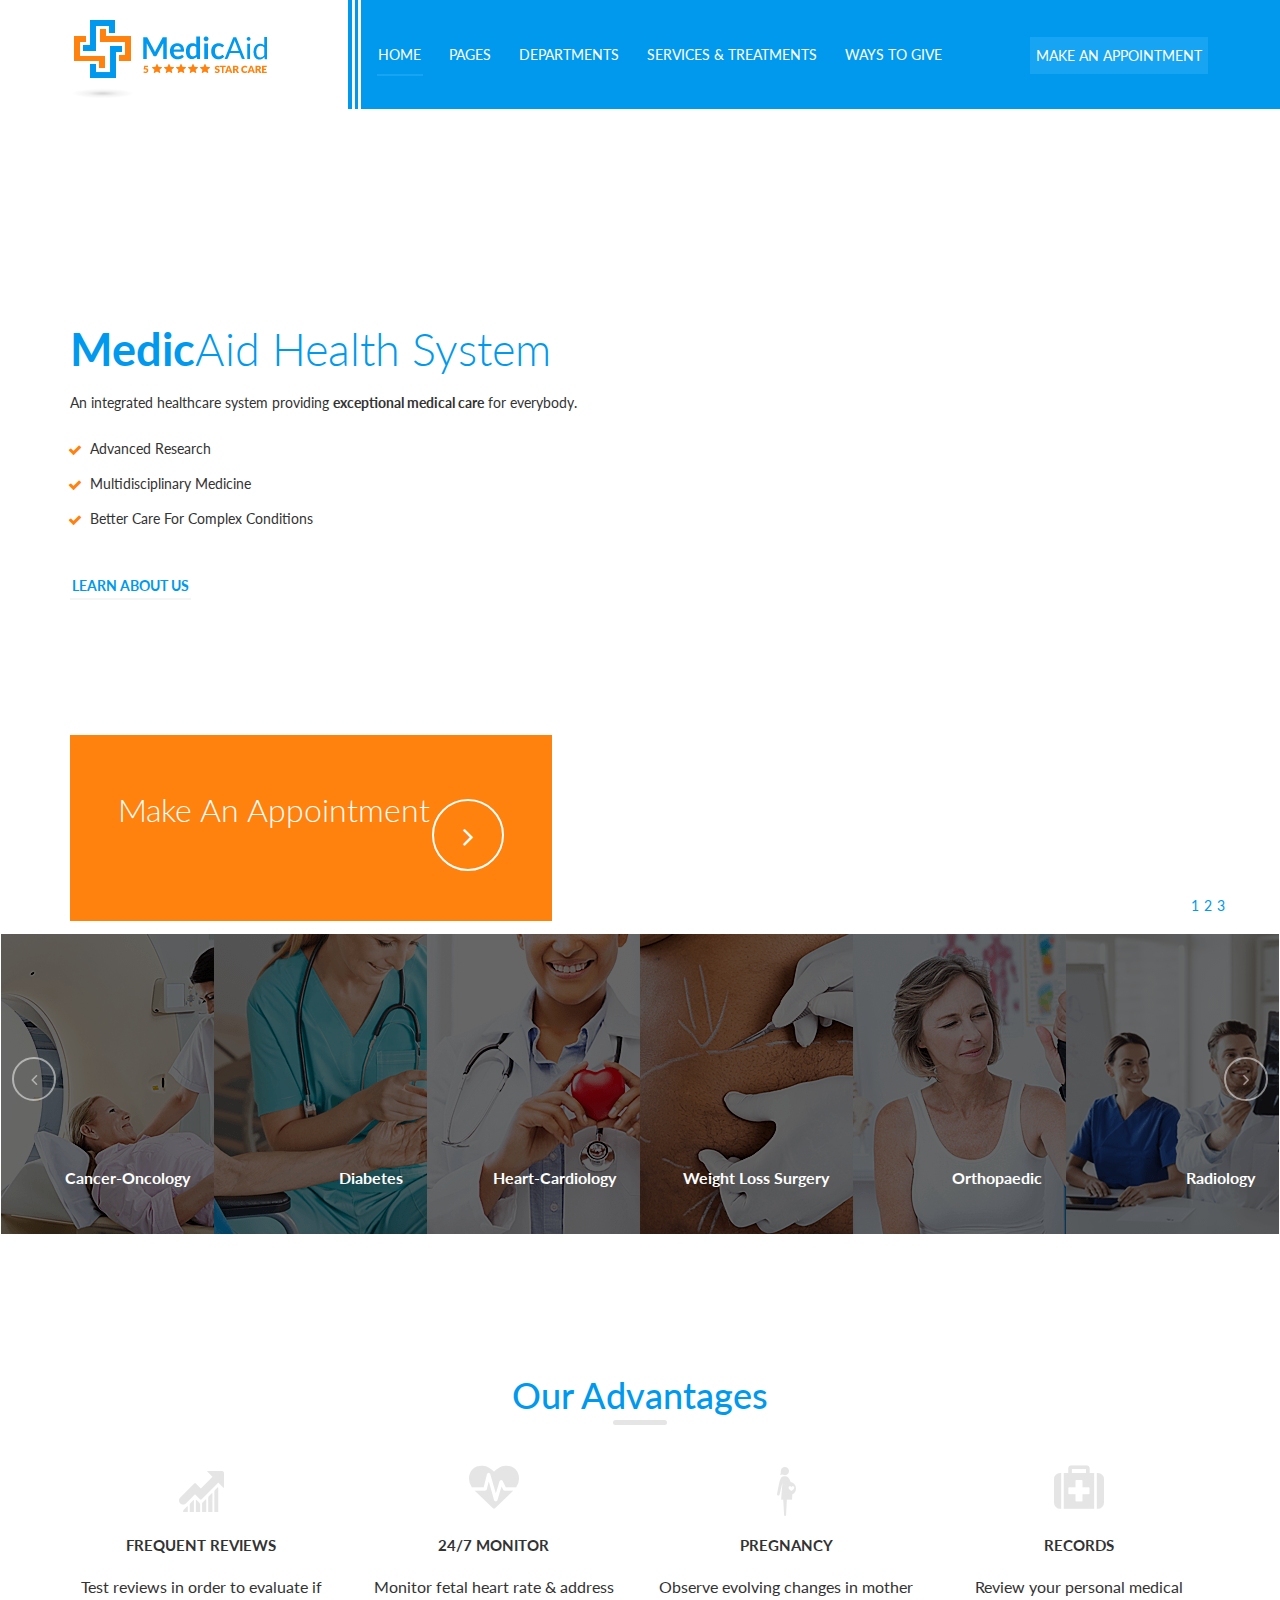
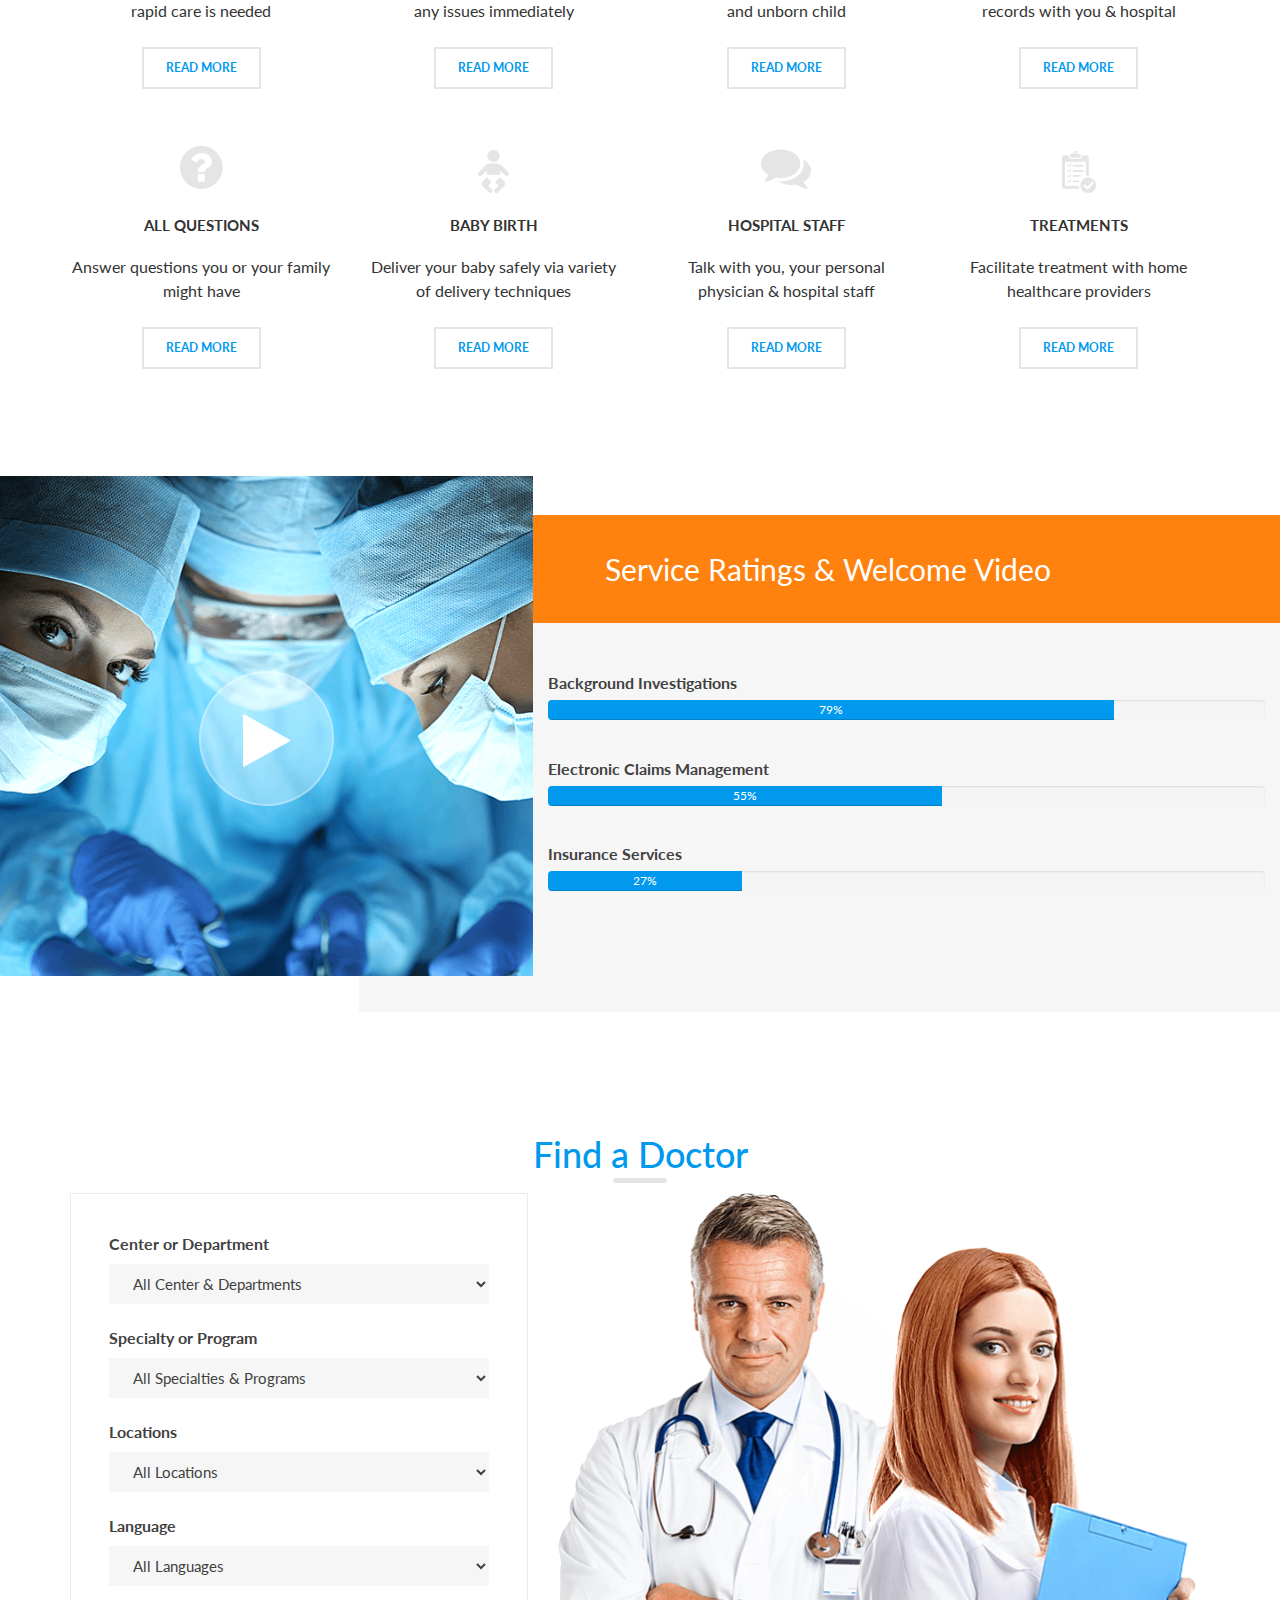
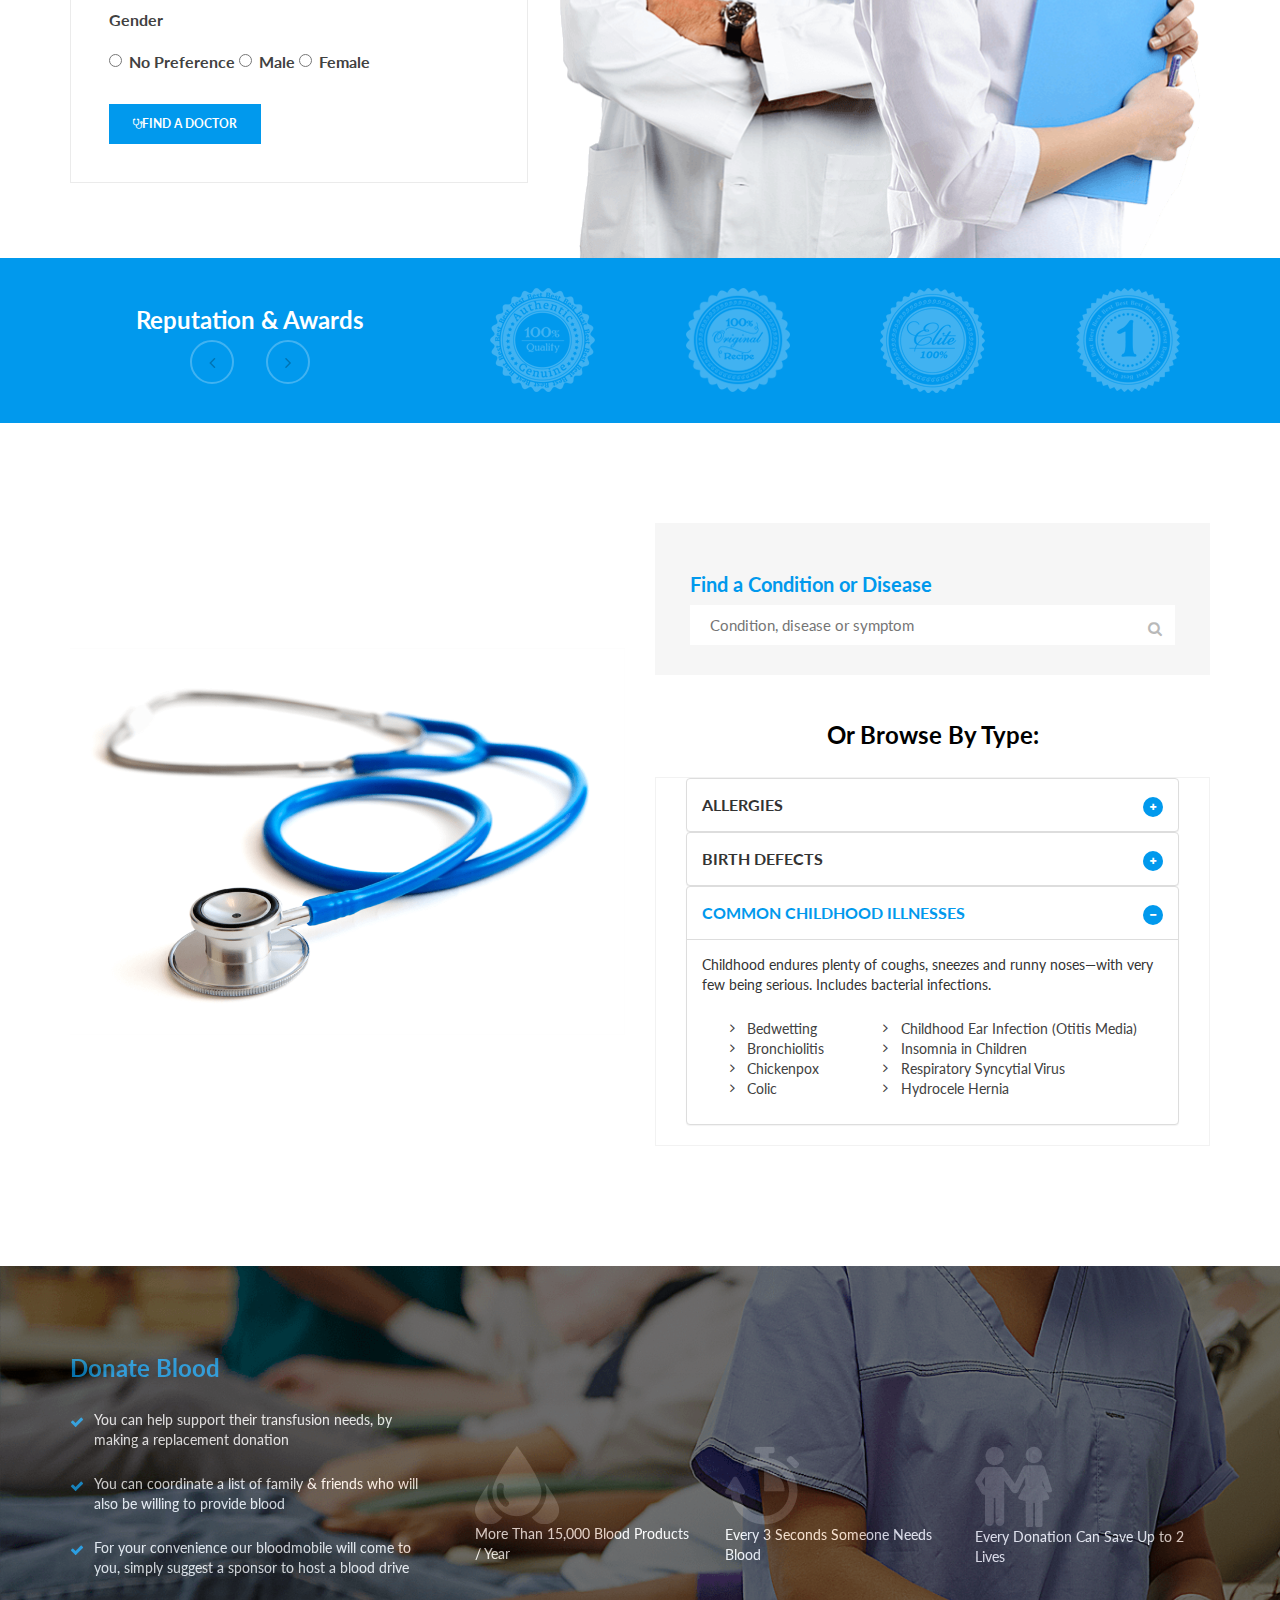
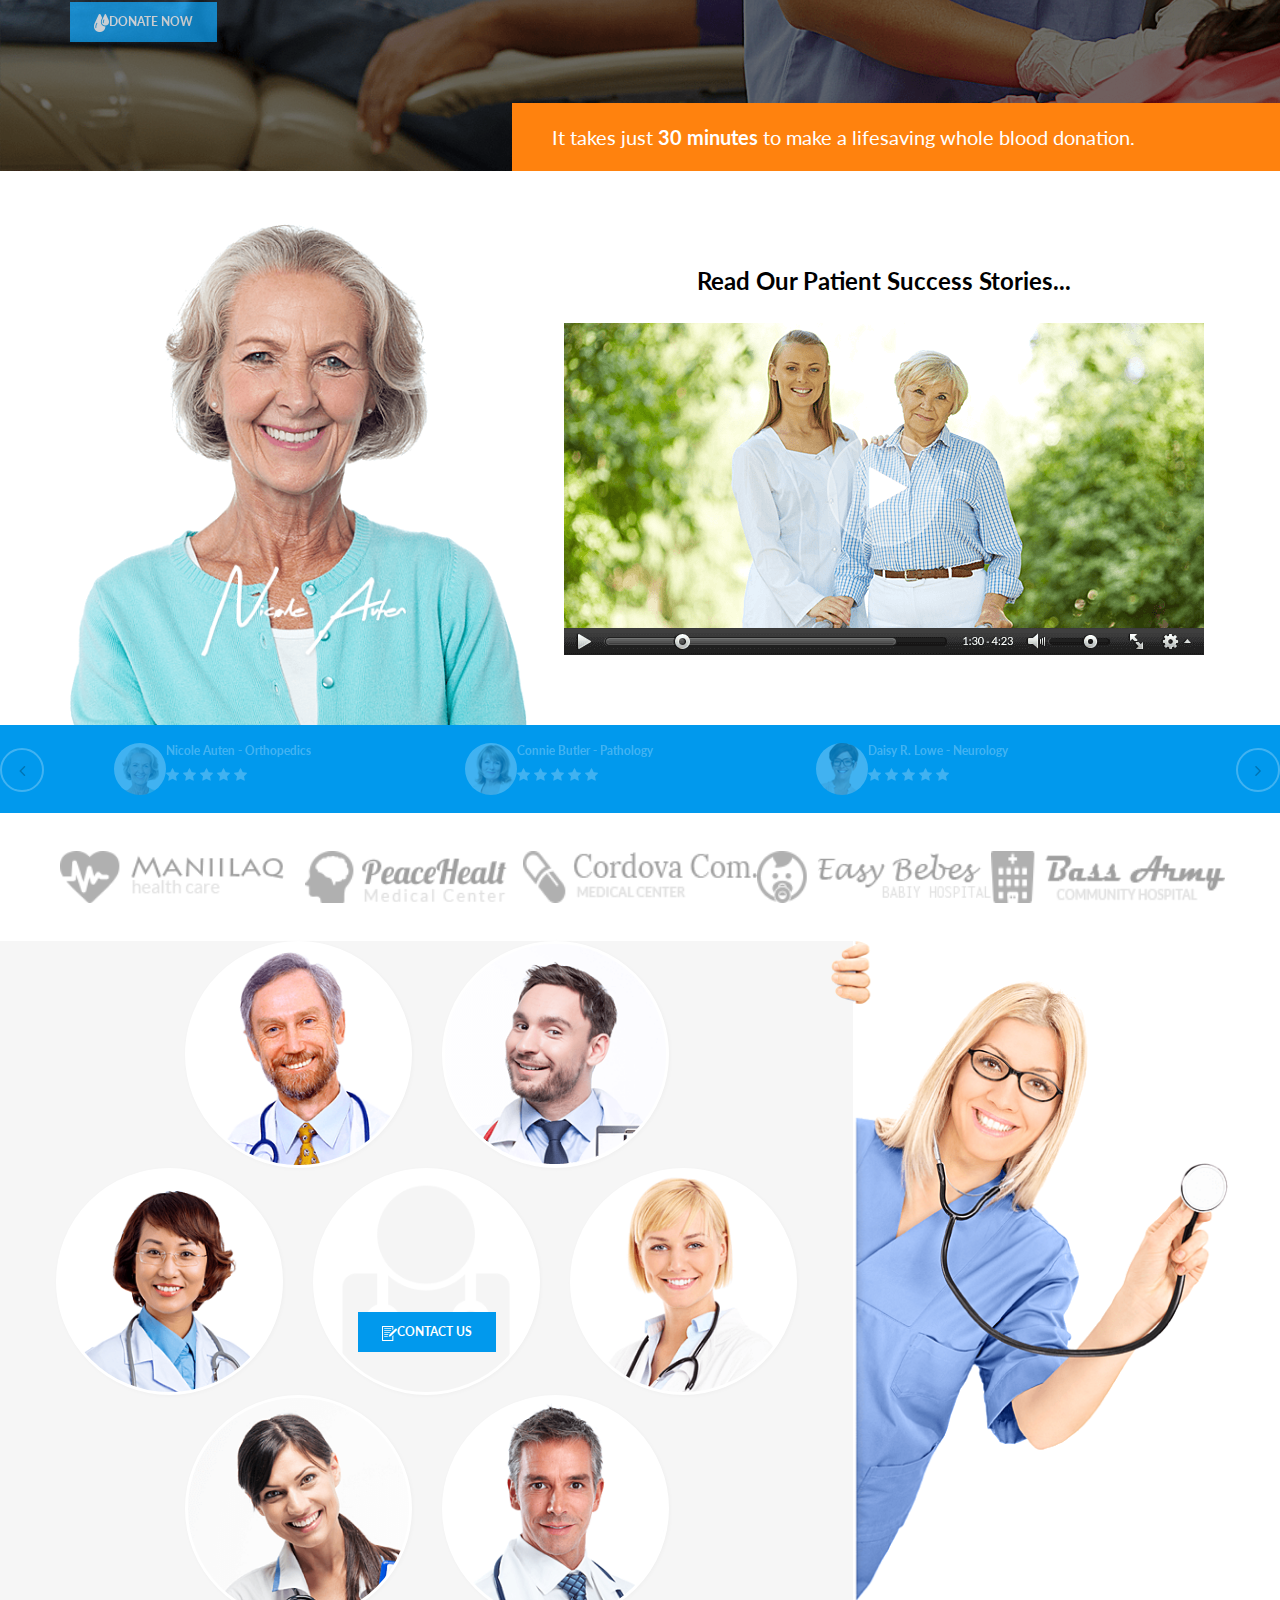
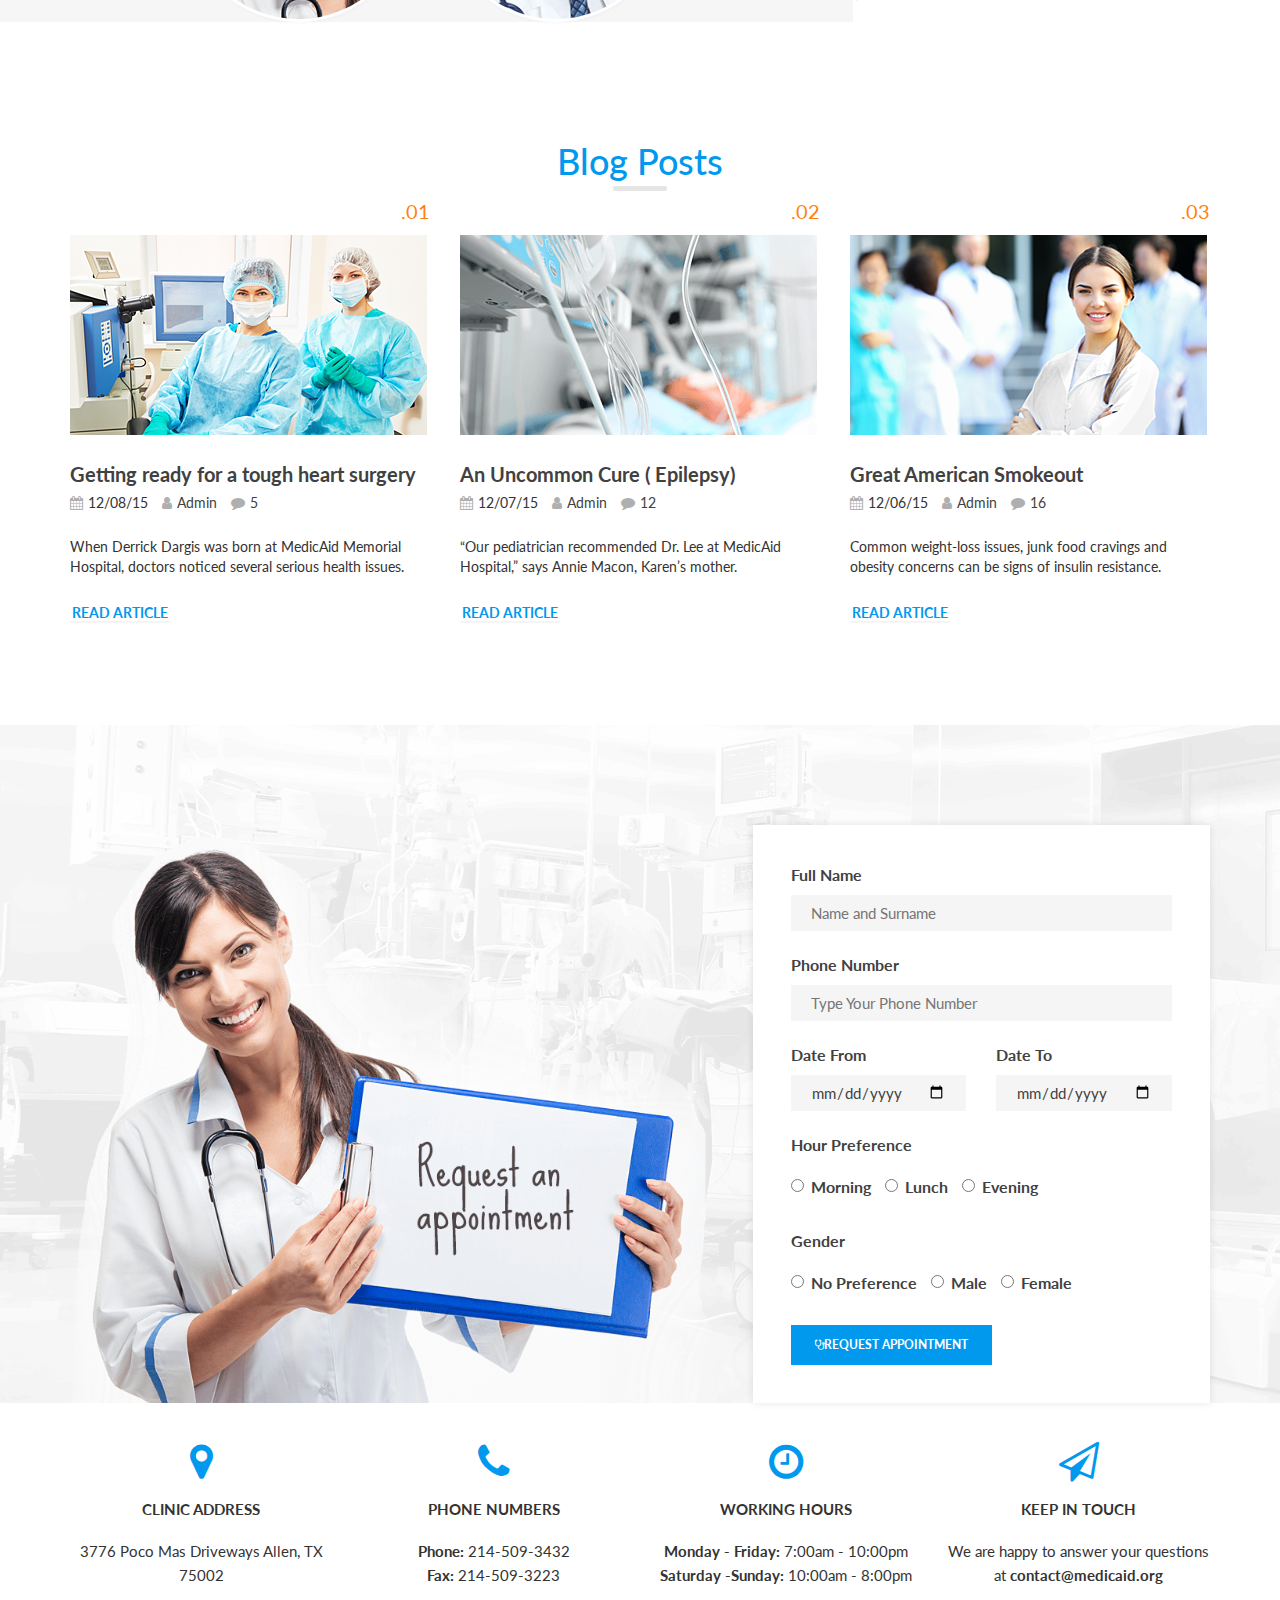
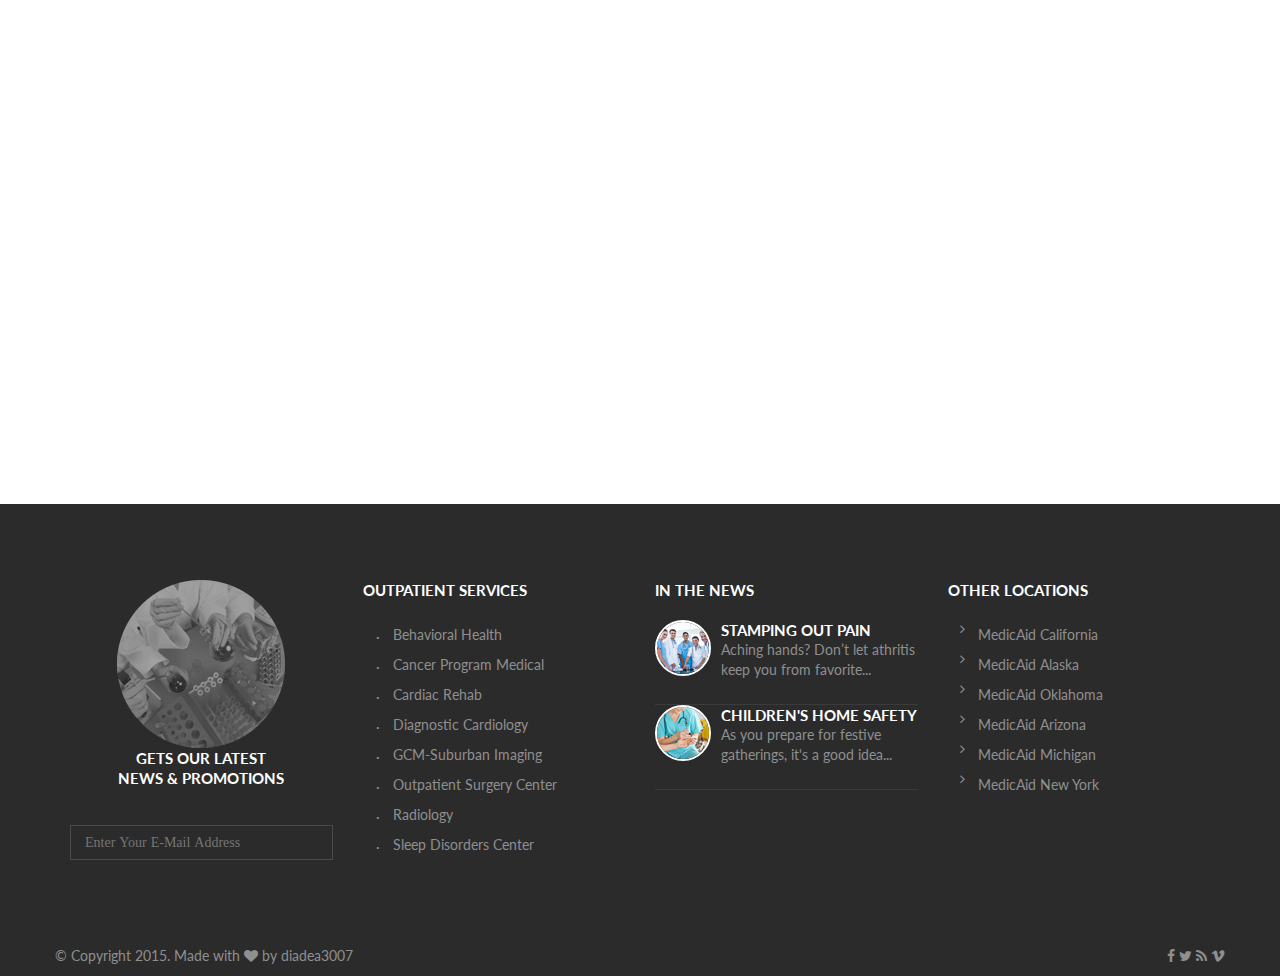
==== index.html @ b93a286a "fade" ====
<!DOCTYPE html>
<html lang="en">
    <head>
        <meta charset="utf-8">
        <meta http-equiv="X-UA-Compatible" content="IE=edge">
        <meta name="viewport" content="width=device-width, initial-scale=1">
        <!-- The above 3 meta tags *must* come first in the head; any other head content must come *after* these tags -->
        <title>MedicalAid</title>
        <link rel="stylesheet" type="text/css" href="css/font-awesome.css">
        <!-- Bootstrap -->
        <link href="css/bootstrap.min.css" rel="stylesheet">
        <link href="css/style.css" rel="stylesheet">
        <link rel="stylesheet" href="">
        <link href="https://fonts.googleapis.com/css?family=Lato" rel="stylesheet">
        <link href="https://fonts.googleapis.com/css?family=Oswald:400,500,600,700" rel="stylesheet">
    </head>
    <body>
        <!-- home -->
        <div class="homePage">
          <section class="header">
                <div class="container">
                    <div class="row">
                        <!-- logo -->
                        <div class="logo col-md-3 ">


                        <a href=" file:///C:/Users/Parviz/Desktop/MedicalAid/index.html  "><img src="img/logo.png" alt="MedicAid" class="img-responsive"></a>
                            
                        </div>
                        <!-- logo son -->
                        <!-- menu -->
                        <nav class="navbar col-md-7 col-sm-9 ">
                            <div class="xettler">
                                <div class="duzXett"></div>
                                <div class="duzXettSecond"></div>
                            </div>
                            <!-- Brand and toggle get grouped for better mobile display -->
                            <div class="navbar-header ">
                                <button type="button" class="navbar-toggle collapsed" data-toggle="collapse" data-target="#bs-example-navbar-collapse-1" aria-expanded="false">
                                <span class="sr-only">Toggle navigation</span>
                                <span class="icon-bar"></span>
                                <span class="icon-bar"></span>
                                <span class="icon-bar"></span></button>
                            </div>
                            <!-- Collect the nav links, forms, and other content for toggling -->
                            <div class="collapse navbar-collapse" id="bs-example-navbar-collapse-1">
                                <ul class="nav navbar-nav">
                                    <li class="dropdown ">
                                        <a href="#" class="dropdown-toggle homeButton " data-toggle="dropdown">HOME </a>
                                        <ul class="dropdown-menu">
                                            <li><a href="file:///C:/Users/Parviz/Desktop/MedicalAid/index.html">HOMEPAGE HOSPITAL</a></li>
                                            <li><a href="#">HOMEPAGE GYNECOLOGIST</a></li>
                                            <li><a href="#">HOMEPAGE DENTAL</a></li>
                                            <li><a href="#">HOMEPAGE LABARATORY</a></li>
                                            <li><a href="#">HOMEPAGE PHISIOTRA</a></li>
                                            <li><a href="#">HOMEPAGE PROMO</a></li>
                                         
                                        </ul>
                                    </li>
                                    <li class="dropdown">
                                        <a href="#" class="dropdown-toggle" data-toggle="dropdown" role="button" aria-haspopup="true" aria-expanded="false">PAGES </a>
                                        <ul class="dropdown-menu">
                                            <li><a href="file:///C:/Users/Parviz/Desktop/MedicalAid/about-us.html">About Us</a></li>
                                            <li><a href="file:///C:/Users/Parviz/Desktop/MedicalAid/findDoctor.html">Find a Doctor</a></li>
                                            <li><a href="file:///C:/Users/Parviz/Desktop/MedicalAid/healthEvent.html">Health Events</a></li>
                                            <li><a href="#">Patient Success Stories</a></li>
                                            <li><a href="#">Blood Donors</a></li>
                                            <li><a href="file:///C:/Users/Parviz/Desktop/MedicalAid/FAQ.html">FAQ</a></li>
                                            <li><a href="#">Interview Process &amp; Tips</a></li>
                                            <li><a href="#">Visiting Hours</a></li>
                                            <li><a href="#">Your Care Team</a></li>
                                            <li><a href="#">Associates &amp; Affiliates</a></li>
                                            <li><a href="file:///C:/Users/Parviz/Desktop/MedicalAid/login.html">Login Or Register</a></li>
                                            <li><a href="file:///C:/Users/Parviz/Desktop/MedicalAid/page404.html">404 Page</a></li>
                                            <li><a href="#">Blog</a></li>
                                            <li><a href="#">Blog Single Post</a></li>
                                            <li><a href="file:///C:/Users/Parviz/Desktop/MedicalAid/requestAppointment.html">Request An Appointment</a></li>
                                            <li><a href="file:///C:/Users/Parviz/Desktop/MedicalAid/contact_us.html">Contact Us</a></li>
                                        </ul>
                                    </li>
                                    <li><a href="file:///C:/Users/Parviz/Desktop/MedicalAid/departments.html">DEPARTMENTS</a></li>
                                    <li><a href="file:///C:/Users/Parviz/Desktop/MedicalAid/services.html">SERVICES & TREATMENTS</a></li>
                                    <li><a href="file:///C:/Users/Parviz/Desktop/MedicalAid/waysToGive.html">WAYS TO GIVE</a></li>
                                </ul>
                            </div>
                            <!-- /.navbar-collapse -->
                        </nav>
                        <!-- menu son -->
                        <div class="col-md-2 col-xs-3 makeAppointment">
                            <li><a href="file:///C:/Users/Parviz/Desktop/MedicalAid/requestAppointment.html">MAKE AN APPOINTMENT</a></li>
                        </div>
                    </div>
                </div>
            </section>
            <!-- header son -->
            <!-- about us -->
            <section class="aboutUs">
                <div class="container">
                    <div class="row">
                        <div class="col-sm-6">
                            <div class="content">
                                <h1 class="main-heading"><b>Medic</b>Aid Health System</h1>
                                <p>An integrated healthcare system providing <b>exceptional medical care</b> for everybody.</p>
                                <ul class="fa-ul orange-icons list-unstyled">
                                    <li><i class="fa-li fa fa-check"></i>Advanced Research</li>
                                    <li><i class="fa-li fa fa-check"></i>Multidisciplinary Medicine</li>
                                    <li><i class="fa-li fa fa-check"></i>Better Care For Complex Conditions</li>
                                </ul>
                                <a href="" class="button text-button">Learn About Us</a>
                            </div>
                            <a href="" class="large-cta-button">
                                <span class="icon"><i class="fa fa-angle-right"></i></span>
                                <span class="text">Make An Appointment</span>
                            </a>
                        </div>
                        <div class="col-sm-6 second">
                            <div class="slideshow">
                                <img class="img-responsive "  id="picture"    src="img/slider.png" alt="">
                               <!--  <img class="img-responsive item" src="img/slider2.png" alt="">
                                <img class="img-responsive item" src="img/slider3.png" alt=""> -->
                               
                            </div>




                            <div class="current">
                                <div class="bir num" onclick="current(this)">
                                    <p>1</p>
                                </div>
                                <div class="iki num" onclick="current(this)">
                                    <p>2</p>
                                </div>
                                <div class="uc num" onclick="current(this)">
                                    <p>3</p>
                                </div>
                            </div>
                        </div>
                    </div>
                </div>
            </section>
            <!--  -->
            <!-- aboutUs end -->
            <!-- owlCarusel -->
            <section class="owlCarusel">
                <div class="slider-dp">
                    <ul>
                        <li>
                            <p>Cancer-Oncology</p>
                        <img src="img/departments-slide01.png" alt="The Last of us"></li>
                        <li>
                            <p>Diabetes</p>
                        <img src="img/departments-slide02.png"></li>
                        <li>
                            <p>Heart-Cardiology</p>
                        <img src="img/departments-slide03.png"></li>
                        <li>
                            <p>Weight Loss Surgery</p>
                        <img src="img/departments-slide04.png"></li>
                        <li>
                            <p>Orthopaedic</p>
                        <img src="img/departments-slide05.png"></li>
                        <li>
                            <p>Radiology</p>
                        <img src="img/departments-slide06.png"></li>
                    </ul>
                </div>
                <div class="left  slider-arrow" style=""><i class="fa fa-angle-left"></i></div>
                <div class="right slider-arrow" style=""><i class="fa fa-angle-right"></i></div>
            </section>
            <!-- owlCaruselEnd -->
            <!-- advantages -->
            <section class="advantages">
                <div class="container">
                    <div class="row">
                        <h1>Our Advantages</h1>
                        <div class="col-sm-3">
                            <div class="service">
                                <div class="icon">
                                    <img src="img/frequent-reviews.png" alt="icon">
                                </div>
                                <h4>Frequent Reviews</h4>
                                <p>Test reviews in order to evaluate if rapid care is needed</p>
                                <a href="" class="button readMore-btn">Read More</a>
                            </div>
                        </div>


<div class="row">

                        <div class="col-sm-3">
                            <div class="service">
                                <div class="icon"><i class="fa fa-heartbeat"></i></div>
                                <h4>24/7 monitor</h4>
                                <p>Monitor fetal heart rate &amp; address any issues immediately</p>
                                <a href="" class="button readMore-btn">Read More</a>
                            </div>
                        </div>
                        <div class="col-sm-3">
                            <div class="service">
                                <div class="icon"><img src="img/pregnancy.png" alt="icon"></div>
                                <h4>pregnancy</h4>
                                <p>Observe evolving changes in mother and unborn child</p>
                                <a href="" class="button readMore-btn">Read More</a>
                            </div>
                        </div>
                        <div class="col-sm-3">
                            <div class="service">
                                <div class="icon"><i class="fa fa-medkit"></i></div>
                                <h4>records</h4>
                                <p>Review your personal medical records with you &amp; hospital</p>
                                <a href="" class="button readMore-btn">Read More</a>
                            </div>
                        </div>  </div>


                        <div class="row">
                        <div class="col-sm-3">
                            <div class="service">
                                <div class="icon"><i class="fa fa-question-circle"></i></div>
                                <h4>all questions</h4>
                                <p>Answer questions you or your family might have</p>
                                <a href="" class="button readMore-btn">Read More</a>
                            </div>
                        </div>

                        <div class="col-sm-3">
                            <div class="service">
                                <div class="icon"><img src="img/baby-birth.png" alt="icon"></div>
                                <h4>baby birth</h4>
                                <p>Deliver your baby safely via variety of delivery techniques</p>
                                <a href="" class="button readMore-btn">Read More</a>
                            </div>
                        </div>
                        <div class="col-sm-3">
                            <div class="service">
                                <div class="icon"><i class="fa fa-comments"></i></div>
                                <h4>hospital staff</h4>
                                <p>Talk with you, your personal physician &amp; hospital staff </p>
                                <a href="" class="button readMore-btn">Read More</a>
                            </div>
                        </div>
                        <div class="col-sm-3">
                            <div class="service">
                                <div class="icon"><img src="img/treatments.png" alt="icon"></div>
                                <h4>treatments</h4>
                                <p>Facilitate treatment with home healthcare providers</p>
                                <a href="" class="button readMore-btn">Read More</a>
                            </div>
                        </div>
                        </div>
                    </div>
                </div>
            </section>
            <!-- advantages son -->
            <!-- service raiting -->
            < <section class="raiting">
                <div class="row">
                    <div class="col-sm-5">
                        <div class="video" style="background-image: url('./img/welcome-video.png');" ">
                            
                            <a href="# " class="icon ">
                                <i class="fa fa-play "></i>
                            </a>
                        </div>
                    </div>
                    <div class="col-sm-7 ">
                        <div class="serviceHeader ">
                            <h2>Service Ratings &amp; Welcome Video</h2>
                        </div>
                        <div class="content ">
                            <!-- progrees section -->
                            <!-- circular bars -->
                       <!--      <div class="circularBars col-sm-3 col-xs-3 ">
                                <div class="row ">
                                    <canvas class="my_canvas " width="70" height="70" data-lineWidth="5" data-lineColor="#0199ED " data-textColor="#0199ED " data-percent="79 ">
                                    
                                </canvas></div>
                                <div class="row ">
                                <canvas class="my_canvas " width="70 " height="70 " data-lineWidth="5" data-lineColor="#0199ED " data-textColor="#0199ED " data-percent="55 "></canvas></div>
                                <div class="row ">
                                    <canvas class="my_canvas " width="70 " height="70 " data-lineWidth="5" data-lineColor="#0199ED " data-textColor="#0199ED " data-percent="27">
                                    
                                </canvas></div>
                            </div> -->


               <!--                 <div class="col-sm-10 col-sm-offset-1 col-xs-offset-1  col-xs-10 counters">
                    <div id="counter col-md-3 col-sm-5"><span class="count">79</span>
                      
                    <div id="counter col-md-3 col-sm-5"><span class="count">55 </span>
                    
                    <div id="counter col-md-3 col-sm-5"><span class="count">27</span>
                        
                    
                </div> -->
                            <!-- circular bars son -->
                            <div class="col-sm-12 col-xs-12 ">
                            <div class="row">
                                <p class="right ">Background Investigations</p>
                                <div class="progress ">
                                    <div id="dynamic" class="progress-bar active " role="progressbar " aria-valuenow="0 " aria-valuemin="0 " aria-valuemax="50 " style="width: 0% ">
                                        <span id="current-progress "></span>
                                    </div>
                                </div></div>
                                 <div class="row">
                                <p>Electronic Claims Management</p>
                                <div class="progress">
                                    <div id="dynamicScnd" class="progress-bar active " role="progressbar " aria-valuenow="0 " aria-valuemin="0 " aria-valuemax="50 " style="width: 0% ">
                                        <span id="current-progress "></span>
                                    </div>
                                </div></div>
                                 <div class="row">
                                <p>Insurance Services</p>
                                <div class="progress ">
                                    <div id="dynamicThrd" class="progress-bar active " role="progressbar " aria-valuenow="0 " aria-valuemin="0 " aria-valuemax="50 " style="width: 0% ">
                                        <span id="current-progress "></span>
                                    </div>
                                </div></div>
                            </div>
                            <!-- progrees section son -->
                        </div>
                    </section>
                    <!-- servis raiting son -->
                    <!-- findDoctor -->
                    <section class="findDoc ">
                        <div class="container ">
                            <div class="row ">
                                <h1>Find a Doctor</h1>
                                <div class="col-lg-5 col-md-12 "><form>
                                    <fieldset>
                                        <div class="form-group ">
                                            <label>Center or Department</label>
                                            <select>
                                                <option>All Center &amp; Departments</option>
                                                <option>Center 1</option>
                                                <option>Department 1</option>
                                            </select>
                                        </div>
                                        <div class="form-group ">
                                            <label>Specialty or Program</label>
                                            <select>
                                                <option>All Specialties &amp; Programs</option>
                                                <option>Specialty 1</option>
                                                <option>Program 1</option>
                                            </select>
                                        </div>
                                        <div class="form-group ">
                                            <label>Locations</label>
                                            <select>
                                                <option>All Locations</option>
                                                <option>Location 1</option>
                                                <option>Location 2</option>
                                            </select>
                                        </div>
                                        <div class="form-group ">
                                            <label>Language</label>
                                            <select>
                                                <option>All Languages</option>
                                                <option>Language 1</option>
                                                <option>Language 2</option>
                                            </select>
                                        </div>
                                        <div class="form-group ">
                                            <label>Gender</label>
                                            <div class="radio ">
                                                <label >
                                                    <input type="radio" name=" "> No Preference
                                                </label>
                                                <label >
                                                    <input type="radio" name=" "> Male
                                                </label>
                                                <label >
                                                    <input type="radio" name=" "> Female
                                                </label>
                                            </div>
                                        </div>
                                        <!-- yuxaridaki koddaki radio buttonlar bezen oz ozune text inputa donur -->
                                        <button type="submit " class="button "><i class="fa fa-stethoscope "></i>Find A Doctor</button>
                                    </fieldset>
                                </form></div>
                                <div class="col-lg-7 col-md-12 "><img src="img/doctors.png " class="img-responsive "></div>
                            </div>
                        </div>
                    </section>
                    <!-- Findoctor son -->
                    <!-- reputation -->
                    
                    <section class="reputation ">
                        
                        <div class="container ">
                            <div class="row ">
                                <div class="col-lg-4 col-md-12 ">
                                    <h2>Reputation &amp; Awards</h2>
                                    <div class="left-rp slider-arrow " style=" "><i class="fa fa-angle-left "></i></div>
                                    <div class="right-rp slider-arrow " style=" "><i class="fa fa-angle-right "></i></div>
                                </div>
                                <div class="col-lg-8 col-md-12 ">
                                    
                                    <div class="slider-rp ">
                                        <ul>
                                            <li   >
                                                
                                                <img src="img/award1.png "  ">
                                            </li>
                                            <li>
                                            <img src="img/award2.png "></li>
                                            <li>
                                            <img src="img/award3.png "></li>
                                            <li>
                                            <img src="img/award4.png "></li>
                                            <li>
                                            <img src="img/award5.png "></li>
                                            <li>
                                            <img src="img/award6.png "></li>
                                        </ul>
                                    </div>
                                </div>
                            </div>
                        </div>
                    </section>
                    <!-- reputation son -->
                    <!-- find desease -->
                    <section class="findDisease ">
                        <div class="container ">
                            <div class="row">
                                <div class="col-md-6 "><img class="img-responsive " src="img/scope.png " alt=" "></div>
                                <div class="col-md-6 ">
                                    <div class="search ">
                                        <h3>Find a Condition or Disease</h3>
                                        <form class="searchform ">
                                            <input type="text " placeholder="Condition, disease or symptom " class=" ">
                                            <button type="submit "><i class="fa fa-search "></i></button>
                                        </form>
                                    </div>
                                    <h2>Or Browse By Type:</h2>
                                    
                                    <div class="panel-group" id="accordion" role="tablist" aria-multiselectable="true">
                                        <div class="panel panel-default">
                                            <div class="panel-heading" role="tab" id="headingOne">
                                                <h4 class="panel-title">
                                                <a class="collapsed" role="button" data-toggle="collapse" data-parent="#accordion" href="#collapseOne" aria-expanded="false" aria-controls="collapseOne">
                                                    Allergies<span class="icon"><i class="fa fa-plus"></i></span>
                                                </a>
                                                </h4>
                                            </div>
                                            <div id="collapseOne" class="panel-collapse collapse" role="tabpanel" aria-labelledby="headingOne">
                                                <div class="panel-body">
                                                    <p>Childhood endures plenty of coughs, sneezes and runny noses—with very few being serious. Includes bacterial infections.</p>
                                                </div>
                                            </div>
                                        </div>
                                        <div class="panel panel-default">
                                            <div class="panel-heading" role="tab" id="headingTwo">
                                                <h4 class="panel-title">
                                                <a class="collapsed" role="button" data-toggle="collapse" data-parent="#accordion" href="#collapseTwo" aria-expanded="false" aria-controls="collapseTwo">
                                                    Birth Defects<span class="icon"><i class="fa fa-plus"></i></span>
                                                </a>
                                                </h4>
                                            </div>
                                            <div id="collapseTwo" class="panel-collapse collapse" role="tabpanel" aria-labelledby="headingTwo">
                                                <div class="panel-body">
                                                    <p>Childhood endures plenty of coughs, sneezes and runny noses—with very few being serious. Includes bacterial infections.</p>
                                                </div>
                                            </div>
                                        </div>
                                        <div class="panel panel-default">
                                            <div class="panel-heading active" role="tab" id="headingThree">
                                                <h4 class="panel-title">
                                                <a role="button" data-toggle="collapse" data-parent="#accordion" href="#collapseThree" aria-expanded="true" aria-controls="collapseThree">
                                                    Common Childhood Illnesses<span class="icon"><i class="fa fa-minus"></i></span>
                                                </a>
                                                </h4>
                                            </div>
                                            <div id="collapseThree" class="panel-collapse collapse in" role="tabpanel" aria-labelledby="headingThree">
                                                <div class="panel-body">
                                                    <p>Childhood endures plenty of coughs, sneezes and runny noses—with very few being serious. Includes bacterial infections.</p>
                                                    <div class="row">
                                                        <div class="col-sm-4">
                                                            <ul class="fa-ul blue-icons list-unstyled">
                                                                <li><a href=""><i class="fa-li fa fa-angle-right"></i>Bedwetting</a></li>
                                                                <li><a href=""><i class="fa-li fa fa-angle-right"></i>Bronchiolitis</a></li>
                                                                <li><a href=""><i class="fa-li fa fa-angle-right"></i>Chickenpox</a></li>
                                                                <li><a href=""><i class="fa-li fa fa-angle-right"></i>Colic</a></li>
                                                            </ul>
                                                        </div>
                                                        <div class="col-sm-8">
                                                            <ul class="fa-ul blue-icons list-unstyled">
                                                                <li><a href=""><i class="fa-li fa fa-angle-right"></i>Childhood Ear Infection (Otitis Media)</a></li>
                                                                <li><a href=""><i class="fa-li fa fa-angle-right"></i>Insomnia in Children</a></li>
                                                                <li><a href=""><i class="fa-li fa fa-angle-right"></i>Respiratory Syncytial Virus</a></li>
                                                                <li><a href=""><i class="fa-li fa fa-angle-right"></i>Hydrocele Hernia</a></li>
                                                            </ul>
                                                        </div>
                                                    </div>
                                                </div>
                                            </div>
                                        </div>
                                    </div>
                                    <!-- problem -->
                                </div>
                            </div>
                        </div>
                    </section>
                    <!-- find desease son -->
                    <!--  donate blood -->
                    <section class="donateBlood " style="background-image: url( './img/background1.png'); ">
                        <div class="overlay ">
                            <div class="container ">
                                <div class="row">
                                    <div class="row ">
                                        <div class="col-sm-4 ">
                                            <h2>Donate Blood</h2>
                                            <div class="icon-left ">
                                                <i class="fa fa-check "></i>
                                                <p>You can help support their transfusion needs, by making a replacement donation</p>
                                            </div>
                                            <div class="icon-left clearfix ">
                                                <i class="fa fa-check "></i>
                                                <p>You can coordinate a list of family &amp; friends who will also be willing to provide blood</p>
                                            </div>
                                            <div class="icon-left ">
                                                <i class="fa fa-check "></i>
                                                <p>For your convenience our bloodmobile will come to you, simply suggest a sponsor to host a blood drive</p>
                                            </div>
                                            <a href=" " class="button "><img src="img/drops.png " alt="drops ">Donate Now</a>
                                        </div>
                                        <div class="col-sm-8 ">
                                            <div class="row ">
                                                <div class="col-sm-4 ">
                                                    <div class="service ">
                                                        <div class="icon large "><img src="img/blood.png " alt="icon "></div>
                                                        <p>More Than 15,000 Blood Products / Year</p>
                                                    </div>
                                                </div>
                                                <div class="col-sm-4 ">
                                                    <div class="service ">
                                                        <div class="icon large "><img src="img/time.png " alt="icon "></div>
                                                        <p>Every 3 Seconds Someone Needs Blood</p>
                                                    </div>
                                                </div>
                                                <div class="col-sm-4 ">
                                                    <div class="service ">
                                                        <div class="icon large "><img src="img/couple.png " alt="icon "></div>
                                                        <p>Every Donation Can Save Up to 2 Lives</p>
                                                    </div>
                                                </div>
                                            </div>
                                        </div>
                                    </div>
                                </div>
                            </div>
                        </div>
                        <div class="bottom-banner ">It takes just <b>30 minutes</b> to make a lifesaving whole blood donation.</div>
                    </section>
                    <!--  donate blood son -->
                    <!-- succes story -->
                    <section class="succesStory ">
                        <div class="container ">
                            <div class="row">
                                <div class="col-sm-5 ">
                                    <img src="img/patient.png " alt="patient " class="img-responsive bottom-image left ">
                                </div>
                                <div class="col-sm-7 ">
                                    <h2>Read Our Patient Success Stories...</h2>
                                    <div class="video-popup ">
                                        <img src="img/video.png " alt="video " class="img-responsive center-block ">
                                        <a href="# " class="icon "><i class="fa fa-play "></i></a>
                                    </div>
                                </div>
                            </div>
                        </div>
                    </section>
                    <!--  succes story son -->
                    <!-- blue sectiom -->
                    <section class="blueSection">
                        <div class="container">
                            <div class="slider-ts ">
                                <ul>
                                    <li>
                                        <img src="img/testimonial1.png ">
                                        <div class="info">
                                            <h3>Nicole Auten - Orthopedics</h3>
                                            <div class="stars">
                                                <i class="fa fa-star"></i>
                                                <i class="fa fa-star"></i>
                                                <i class="fa fa-star"></i>
                                                <i class="fa fa-star faded"></i>
                                                <i class="fa fa-star faded"></i>
                                            </div>
                                        </div>
                                    </li>
                                    <li>
                                        <img src="img/testimonial2.png ">
                                        <div class="info">
                                            <h3>Connie Butler - Pathology</h3>
                                            <div class="stars">
                                                <i class="fa fa-star"></i>
                                                <i class="fa fa-star"></i>
                                                <i class="fa fa-star"></i>
                                                <i class="fa fa-star"></i>
                                                <i class="fa fa-star faded"></i>
                                            </div>
                                        </div>
                                    </li>
                                    <li>
                                        <img src="img/testimonial3.png ">
                                        <div class="info">
                                            <h3>Daisy R. Lowe - Neurology</h3>
                                            <div class="stars">
                                                <i class="fa fa-star"></i>
                                                <i class="fa fa-star"></i>
                                                <i class="fa fa-star"></i>
                                                <i class="fa fa-star"></i>
                                                <i class="fa fa-star"></i>
                                            </div>
                                        </div>
                                    </li>
                                    <li>
                                        <img src="img/testimonial4.png ">
                                        <div class="info">
                                            <h3>Laura Gonzales - Psychiatry</h3>
                                            <div class="stars">
                                                <i class="fa fa-star"></i>
                                                <i class="fa fa-star"></i>
                                                <i class="fa fa-star"></i>
                                                <i class="fa fa-star"></i>
                                                <i class="fa fa-star"></i>
                                            </div>
                                        </div>
                                    </li>
                                </ul>
                            </div>
                        </div>
                        <div class="left-ts slider-arrow " style=" "><i class="fa fa-angle-left "></i></div>
                        <div class="right-ts slider-arrow " style=" "><i class="fa fa-angle-right "></i></div>
                    </section>
                    <!--  blue section son  -->
                    <!-- reklam -->
                    <section class="reklam ">
                        <div class="container ">
                            <div class="row">
                                <div class="clients ">
                                    <div class="image ">
                                        <a href=" "><img src="img/client1.png " alt="client " class="img-responsive "></a>
                                    </div>
                                    <div class="image ">
                                        <a href=" "><img src="img/client2.png " alt="client " class="img-responsive "></a>
                                    </div>
                                    <div class="image ">
                                        <a href=" "><img src="img/client3.png " alt="client " class="img-responsive "></a>
                                    </div>
                                    <div class="image ">
                                        <a href=" "><img src="img/client4.png " alt="client " class="img-responsive "></a>
                                    </div>
                                    <div class="image ">
                                        <a href=" "><img src="img/client5.png " alt="client " class="img-responsive "></a>
                                    </div>
                                </div>
                            </div>
                        </div>
                    </section>
                    <!--   reklam son -->
                    <!-- contact us -->
                    <section class="contactUs ">
                        <div class="row ">
                            <div class="col-sm-8 ">
                                <div class="teamRound ">
                                    <div class="team-row ">
                                        <div class="team-member ">
                                            <img src="img/team01.png " alt="team member " class="img-responsive ">
                                            <div class="overlay ">
                                                <div class="text ">
                                                    <h3 class="name ">Aaron Gibson</h3>
                                                    <span class="title ">Oncology</span>
                                                </div>
                                            </div>
                                        </div>
                                        <div class="team-member ">
                                            <img src="img/team02.png " alt="team member " class="img-responsive ">
                                            <div class="overlay ">
                                                <div class="text ">
                                                    <h3 class="name ">Steven Bates</h3>
                                                    <span class="title ">Cardiology</span>
                                                </div>
                                            </div>
                                        </div>
                                    </div>
                                    <div class="team-row ">
                                        <div class="team-member ">
                                            <img src="img/team03.png " alt="team member " class="img-responsive ">
                                            <div class="overlay ">
                                                <div class="text ">
                                                    <h3 class="name ">Stephanie Salazar</h3>
                                                    <span class="title ">Orthopaedics</span>
                                                </div>
                                            </div>
                                        </div>
                                        <div class="team-member ">
                                            <img src="img/team-bg.png " alt="team member " class="img-responsive ">
                                            <div class="button-wrapper ">
                                                <a href=" " class="button "><img src="img/contact-icon.png " alt=" ">Contact Us</a>
                                            </div>
                                        </div>
                                        <div class="team-member ">
                                            <img src="img/team04.png " alt="team member " class="img-responsive ">
                                            <div class="overlay ">
                                                <div class="text ">
                                                    <h3 class="name ">Janet Gamerson</h3>
                                                    <span class="title ">Dermatology</span>
                                                </div>
                                            </div>
                                        </div>
                                    </div>
                                    <div class="team-row ">
                                        <div class="team-member ">
                                            <img src="img/team05.png " alt="team member " class="img-responsive ">
                                            <div class="overlay ">
                                                <div class="text ">
                                                    <h3 class="name ">Christina Ruiz</h3>
                                                    <span class="title ">Radiology</span>
                                                </div>
                                            </div>
                                        </div>
                                        <div class="team-member ">
                                            <img src="img/team06.png " alt="team member " class="img-responsive ">
                                            <div class="overlay ">
                                                <div class="text ">
                                                    <h3 class="name ">Paul Webb</h3>
                                                    <span class="title ">Dermatology</span>
                                                </div>
                                            </div>
                                        </div>
                                    </div>
                                </div>
                            </div>
                            <div class="col-sm-4 ">
                                <img src="img/nurse.png " alt="nurse " class="img-responsive " style="position: relative; left: -26px; ">
                            </div>
                        </div>
                    </section>
                    <!-- contact us son -->
                    <!-- blog post -->
                    <section class="blogPost ">
                        <div class="container ">
                            <div class="row">
                                <h1>Blog Posts</h1>
                                <div class="col-sm-4 ">
                                    <div class="blog-post ">
                                        <div class="blogMain">
                                            <div class="number ">.01</div>
                                            <div class="blog-post-image ">
                                                <a href=" "><img src="img/blog-post01.png " alt="blog post image " class="img-responsive "></a>
                                            </div>
                                            <h3><a href=" ">Getting ready for a tough heart surgery</a></h3>
                                            <ul class="list-inline ">
                                                <li><i class="fa fa-calendar "></i>12/08/15</li>
                                                <li><a href=" "><i class="fa fa-user "></i>Admin</a></li>
                                                <li><a href=" "><i class="fa fa-comment "></i>5</a></li>
                                            </ul>
                                        </div>
                                        <p>When Derrick Dargis was born at MedicAid Memorial Hospital, doctors noticed several serious health issues.</p>
                                        <a href=" " class="text-button ">Read Article</a>
                                    </div>
                                </div>
                                <div class="col-sm-4">
                                    <div class="blog-post">
                                        <div class="blogMain">
                                            <div class="number">.02</div>
                                            <div class="blog-post-image">
                                                <a href=""><img src="img/blog-post02.png" alt="blog post image" class="img-responsive"></a>
                                            </div>
                                            <h3><a href="">An Uncommon Cure ( Epilepsy)</a></h3>
                                            <ul class="list-inline">
                                                <li><i class="fa fa-calendar"></i>12/07/15</li>
                                                <li><a href=""><i class="fa fa-user"></i>Admin</a></li>
                                                <li><a href=""><i class="fa fa-comment"></i>12</a></li>
                                            </ul>
                                        </div>
                                        <p>“Our pediatrician recommended Dr. Lee at MedicAid Hospital,” says Annie Macon, Karen’s mother.</p>
                                        <a href="" class="text-button">Read Article</a>
                                    </div>
                                </div>
                                <div class="col-sm-4">
                                    <div class="blog-post">
                                        <div class="blogMain">
                                            <div class="number">.03</div>
                                            <div class="blog-post-image">
                                                <a href=""><img src="img/blog-post03.png" alt="blog post image" class="img-responsive"></a>
                                            </div>
                                            <h3><a href="">Great American Smokeout</a></h3>
                                            <ul class="list-inline">
                                                <li><i class="fa fa-calendar"></i>12/06/15</li>
                                                <li><a href=""><i class="fa fa-user"></i>Admin</a></li>
                                                <li><a href=""><i class="fa fa-comment"></i>16</a></li>
                                            </ul>
                                        </div>
                                        <p>Common weight-loss issues, junk food cravings and obesity concerns can be signs of insulin resistance.</p>
                                        <a href="" class="text-button">Read Article</a>
                                    </div>
                                </div>
                            </div>
                        </div>
                    </section>
                    <!-- blog post son -->
                    <!-- appointment request -->
                    <section class="request" style="background-image: url('./img/background2.png');">
                        <div class="container">
                            <div class="row">
                                <div class="col-sm-7 ">
                                    <img src="img/nurse2.png" alt="nurse2" class="img-responsive  left">
                                </div>
                                <div class="col-sm-5">
                                    <form>
                                        <fieldset class="white">
                                            <div class="form-group">
                                                <label>Full Name</label>
                                                <input class="longWidth" type="text" placeholder="Name and Surname">
                                            </div>
                                            <div class="form-group">
                                                <label>Phone Number</label>
                                                <input class="longWidth" type="tel" placeholder="Type Your Phone Number">
                                            </div>
                                            <div class="col-sm-6" style="padding-left: 0" ;>
                                                <div class="form-group">
                                                    <label>Date From</label>
                                                    <input class="longWidth" type="date">
                                                </div>
                                            </div>
                                            <div class="col-sm-6" style="padding-right: 0" ;>
                                                <div class="form-group">
                                                    <label>Date To</label>
                                                    <input class="longWidth" type="date">
                                                </div>
                                            </div>
                                            <div class="form-group">
                                                <label>Hour Preference</label>
                                                <div class="radio">
                                                    <label class="radio-inline">
                                                        <input type="radio" name="hour-preference"> Morning
                                                    </label>
                                                    <label class="radio-inline">
                                                        <input type="radio" name="hour-preference"> Lunch
                                                    </label>
                                                    <label class="radio-inline">
                                                        <input type="radio" name="hour-preference"> Evening
                                                    </label>
                                                </div>
                                            </div>
                                            <div class="form-group">
                                                <label>Gender</label>
                                                <div class="radio">
                                                    <label class="radio-inline">
                                                        <input type="radio" name="gender"> No Preference
                                                    </label>
                                                    <label class="radio-inline">
                                                        <input type="radio" name="gender"> Male
                                                    </label>
                                                    <label class="radio-inline">
                                                        <input type="radio" name="gender"> Female
                                                    </label>
                                                </div>
                                            </div>
                                            <button type="submit" class="button"><i class="fa fa-stethoscope"></i>Request Appointment</button>
                                        </fieldset>
                                    </form>
                                </div>
                            </div>
                        </div>
                    </section>
                    <!--  request son -->
                    <!-- connect -->
                    <section class="connect">
                        <div class="container">
                            <div class="row">
                                <div class="col-sm-3">
                                    <div class="contacts">
                                        <div class="icon"><i class="fa fa-map-marker"></i></div>
                                        <h4>clinic address</h4>
                                        <p>3776 Poco Mas Driveways Allen, TX 75002</p>
                                    </div>
                                </div>
                                <div class="col-sm-3">
                                    <div class="contacts">
                                        <div class="icon"><i class="fa fa-phone"></i></div>
                                        <h4>phone numbers</h4>
                                        <p><b>Phone:</b> 214-509-3432
                                        <br><b>Fax:</b> 214-509-3223</p>
                                    </div>
                                </div>
                                <div class="col-sm-3">
                                    <div class="contacts">
                                        <div class="icon"><i class="fa fa-clock-o"></i></div>
                                        <h4>working hours</h4>
                                        <p><b>Monday - Friday:</b> 7:00am - 10:00pm
                                        <br><b>Saturday -Sunday:</b> 10:00am - 8:00pm</p>
                                    </div>
                                </div>
                                <div class="col-sm-3">
                                    <div class="contacts">
                                        <div class="icon"><i class="fa fa-paper-plane-o"></i></div>
                                        <h4>keep in touch</h4>
                                        <p>We are happy to answer your questions at <b>contact@medicaid.org</b></p>
                                    </div>
                                </div>
                            </div>
                        </div>
                    </section>
                    <!-- connect -->
                    <!--  son map -->
                    <iframe src="https://www.google.com/maps/embed?pb=!1m14!1m12!1m3!1d6430015.119113648!2d-37.97687268750001!3d66.83013105829104!2m3!1f0!2f0!3f0!3m2!1i1024!2i768!4f13.1!5e0!3m2!1sen!2s!4v1492181510226" width="100%" height="450" frameborder="0" style="border:0" allowfullscreen></iframe>
                    <!--  map son -->
                    <!-- footer -->
                    <section class="footer">
                        <footer class="footer">
                            <div class="top">
                                <div class="container">
                                    
                                    <div class="row">
                                        <div class="col-sm-3 first">
                                            <img src="img/footer.png" alt="MedicAid" class="img-responsive ">
                                            <h4>Gets our latest<br>news &amp; promotions</h4>
                                            <input type="email" id="mce-EMAIL" class="fa fa-angle-right" name="EMAIL" placeholder="Enter Your E-Mail Address">
                                        </div>
                                        <div class="col-sm-3">
                                            <h4>Outpatient Services</h4>
                                            <ul class="fa-ul list-unstyled">
                                                <li><a href=""><i class="fa-li">·</i>Behavioral Health</a></li>
                                                <li><a href=""><i class="fa-li">·</i>Cancer Program Medical</a></li>
                                                <li><a href=""><i class="fa-li">·</i>Cardiac Rehab</a></li>
                                                <li><a href=""><i class="fa-li">·</i>Diagnostic Cardiology</a></li>
                                                <li><a href=""><i class="fa-li">·</i>GCM-Suburban Imaging</a></li>
                                                <li><a href=""><i class="fa-li">·</i>Outpatient Surgery Center</a></li>
                                                <li><a href=""><i class="fa-li">·</i>Radiology</a></li>
                                                <li><a href=""><i class="fa-li">·</i>Sleep Disorders Center</a></li>
                                            </ul>
                                        </div>
                                        <div class="col-sm-3">
                                            <h4>In The News</h4>
                                            <div class="post clearfix">
                                                <a href=""><img src="img/post-widget1.png" alt=""></a>
                                                <div class="content">
                                                    <h4><a href="">Stamping Out Pain</a></h4>
                                                    <p>Aching hands? Don’t let athritis keep you from favorite...</p>
                                                </div>
                                            </div>
                                            <div class="post clearfix">
                                                <a href=""><img src="img/post-widget2.png" alt=""></a>
                                                <div class="content">
                                                    <h4><a href="">Children's Home Safety</a></h4>
                                                    <p>As you prepare for festive gatherings, it's a good idea...</p>
                                                </div>
                                            </div>
                                        </div>
                                        <div class="col-sm-3">
                                            <h4>Other Locations</h4>
                                            <ul class="fa-ul white-icons list-unstyled">
                                                <li><a href=""><i class="fa-li fa fa-angle-right"></i>MedicAid California</a></li>
                                                <li><a href=""><i class="fa-li fa fa-angle-right"></i>MedicAid Alaska</a></li>
                                                <li><a href=""><i class="fa-li fa fa-angle-right"></i>MedicAid Oklahoma</a></li>
                                                <li><a href=""><i class="fa-li fa fa-angle-right"></i>MedicAid Arizona</a></li>
                                                <li><a href=""><i class="fa-li fa fa-angle-right"></i>MedicAid Michigan</a></li>
                                                <li><a href=""><i class="fa-li fa fa-angle-right"></i>MedicAid New York</a></li>
                                            </ul>
                                        </div>
                                    </div>
                                    
                                </div>
                            </div>
                            <div class="bottom">
                                <div class="container">
                                    <div class="row">
                                        <div class="copyright">© Copyright 2015. Made with <i class="fa fa-heart"></i> by <a href="http://themeforest.net/user/diadea3007" target="_blank">diadea3007</a></div>
                                        <div class="social-icons">
                                            <a href=""><i class="fa fa-facebook"></i></a>
                                            <a href=""><i class="fa fa-twitter"></i></a>
                                            <a href=""><i class="fa fa-rss"></i></a>
                                            <a href=""><i class="fa fa-vimeo"></i></a>
                                        </div>
                                    </div>
                                </div>
                            </div>
                        </footer>
                    </section>
                    <!-- footer son -->
                </div>
                <script src="https://ajax.googleapis.com/ajax/libs/jquery/1.12.4/jquery.min.js "></script>
                <!-- Include all compiled plugins (below), or include individual files as needed -->
                <script src="js/jquery-3.2.0.js "></script>
                <script src="js/bootstrap-tabcollapse.js "></script>
                <script src="js/jquery.lbslider.js"></script>
                <script src="js/bootstrap.min.js "></script>
                <script src="js/script.js "></script>
            </body>
        </html
---- css/style.css ----
/*her sectionun basindaki h2 texti ucun*/
/*margin 0*/
/*------------------------------------------------*/
/*title section*/
/*     .title {
    li {
        display: inline-block;
        margin-left: 8px;
        font-size: 14px;
    }
    .page-title {
        color: $blueMain;
        line-height: 62px;
        font-weight: 700;
        border-bottom: 1px solid #f9f9f9;
        padding-bottom: 1px;
        text-align: right;
    }
    .breadcrumbs {
        font-size: 0;
        display: block;
        height: 62px;
        border-bottom: 2px solid #f9f9f9;
    }
}
header section

.header {
    .duzXett {
        background: white;
        float: left;
        height: 110px;
        width: 3px;
        position: absolute;
        top: -1px;
        left: 9px;
    }
    .duzXettSecond {
        background: white;
        float: left;
        height: 110px;
        width: 3px;
        position: absolute;
        top: -1px;
        left: 3px;
    }
    .makeAppointment {
        background-color: $blueMain;
        padding-left: 0;
        padding-right: 0;
        list-style-type: none;
        padding: 20px 0px;
        padding-top: 22px;
        a {
            line-height: 67px;
            font-size: 14px;
            color: white;
            padding: 10px 6px;
            background: $blueSoft;
        }
        :before {
            content: '';
            display: block;
            width: 1000%;
            height: 114px;
            position: absolute;
            top: -5%;
            left: 100%;
            background: #0199ed;
            z-index: 1;
        }
    }
    .logo {
        padding-left: 15px;
        padding-right: 0;
        background: white;
    }
    .navbar {
        border-radius: 0;
        padding: 10px 0px;
        margin-bottom: 0px;
        background-color: $blueMain;
        a {
            line-height: 67px;
            font-size: 14px;
            color: white;
        }
        a:hover,
        a:active {
            background: $blueMain;
        }
        .nav>li>a {
            position: relative;
            display: block;
            padding: 10px 14px;
        }
    }
    .dropdown-menu {
        background: $blueSoft;
        margin-top: 0;
        border-top-left-radius: 0;
        border-top-right-radius: 0;
        a {
            line-height: 40px;
        }
        a:hover {
            background-color: $blueMain;
            transition: 0.3s ease;
        }
    }
    .nav .open>a,
    .nav .open>a:focus,
    .nav .open>a:hover {
        background-color: $blueMain;
        border-color: $blueMain;
    }
    .nav>li>a:focus,
    .nav>li>a:hover {
        text-decoration: none;
        background-color: $blueMain;
    }
}
header son

footer section

.footer {
    .bottom {
        padding: 10px 0;
    }
    .top {
        padding: 76px 0;
    }
    .first {
        text-align: -webkit-center;
    }
    .col-sm-3 {
        input {
            width: 100%;
            line-height: 33px;
            padding: 0 14px;
            background: none;
            border: 1px solid #4b4b4b;
            color: #fff;
            font-size: 14px;
            height: 35px;
        }
    }
    a {
        color: #8f8f8f;
    }
    background: #2B2B2B;
    h4,
    h2 {
        color: white;
    }
    .footer ul {
        line-height: 30px;
        margin-bottom: 0;
    }
    .footer .post {
        margin-bottom: 18px;
        padding-bottom: 18px;
        border-bottom: 1px solid #3b3b3b;
        img {
            float: left;
            border: 2px solid #fff;
            border-radius: 50%;
            box-shadow: 1px 1px 3px #2b2b2b;
        }
    }
    .footer .content {
        margin-left: 66px;
        a {
            color: white;
        }
        p {
            color: #8f8f8f;
        }
    }
    .footer .bottom .social-icons {
        float: right;
    }
    .footer .bottom .copyright {
        float: left;
        color: #8f8f8f;
        ;
    }
}
footer son
contact section

.connect {
    padding: 38px 0;
    .contacts {
        font-size: 15px;
        line-height: 24px;
        text-align: center;
        .icon {
            margin-bottom: 18px;
            color: $blueMain;
            font-size: 40px;
            line-height: 40px;
            display: inline-block;
            height: 40px;
        }
    }
}
contact son
appointment request section

.request {
    img {
        padding-top: 63px;
    }
    padding-top: 50px;
    .longWidth {
        display: block;
        border: none;
        background: #f5f5f5;
        width: 100%;
        outline: none !important;
        line-height: 40px;
        padding: 0 20px;
        color: #414141;
        font-size: 15px;
        font-weight: 400;
    }
    label {
        font-weight: 700;
        font-size: 16px;
        line-height: 24px;
        color: #414141;
        margin-bottom: 8px;
    }
    fieldset {
        padding: 38px;
        border: none;
        box-shadow: 0 0 8px rgba(0, 0, 0, .1);
        background: white;
        .form-group {
            margin-bottom: 22px;
        }
    }
}


request son
 */
.homePage {
  /*about us*/
  /*about us son*/
  /*owl slider*/
  /*owl slider son*/
  /*advantages*/
  /*advantages son*/
  /*raiting*/
  /*raiting son*/
  /*Find a doctor*/
  /*find a doctor son*/
  /*reputation slide*/
  /*reputation slide son*/
  /*findDisease*/
  /*findDisease son*/
  /*donateBlood*/
  /*donateBlood son*/
  /*successtory*/
  /*succesStory son*/
  /*blue carusel */
  /*blue carusel section son*/
  /*reklam*/
  /*reklam son*/
  /*contact us*/
  /*contact us son*/
  /*blog post*/
  /*blog post son*/
  /*connect*/
  /*connect son*/ }
  .homePage .container {
    padding-left: 0;
    padding-right: 0; }
  .homePage .aboutUs h1 {
    font-size: 45px;
    font-weight: 300;
    margin-bottom: 18px;
    color: #0199ED; }
  .homePage .aboutUs p {
    margin-bottom: 18px; }
  .homePage .aboutUs ul {
    margin-left: 20px;
    line-height: 35px; }
    .homePage .aboutUs ul i {
      color: #FF820E;
      line-height: 35px; }
  .homePage .aboutUs .num:hover {
    color: #FF820E !important;
    cursor: pointer;
    transition: .3s ease; }
  .homePage .aboutUs .num {
    padding-left: 5px; }
  .homePage .aboutUs .large-cta-button {
    font-size: 32px;
    line-height: 50px;
    font-weight: 300;
    color: #fff;
    background: #ff820e;
    display: inline-block;
    width: 482px;
    max-width: 100%;
    padding: 50px 48px; }
  .homePage .aboutUs .slideshow {
    position: relative;
    height: 760px;
    overflow: hidden;
    margin-top: 65px; }
    .homePage .aboutUs .slideshow img {
      position: absolute;
      bottom: 0; }
  .homePage .aboutUs .current {
    display: -webkit-inline-box;
    color: #0199ED;
    position: absolute;
    right: 0;
    bottom: 0; }
  .homePage .aboutUs .content {
    padding: 135px 0;
    padding-top: 196px; }
  .homePage .aboutUs .button {
    margin-top: 28px;
    color: #0199ED;
    font-size: 14px;
    line-height: 24px;
    border-bottom: 2px solid #f5f5f5;
    padding: 0 2px;
    background: none;
    font-weight: 700;
    text-transform: uppercase; }
  .homePage .aboutUs .large-cta-button .icon {
    display: inline-block;
    width: 72px;
    height: 72px;
    line-height: 68px;
    font-size: 30px;
    text-align: center;
    border-radius: 50%;
    color: #fff;
    border: 2px solid #fff;
    float: right;
    margin-top: 14px; }
  .homePage .aboutUs .large-cta-button:hover {
    opacity: .75; }
  .homePage .owlCarusel {
    /*margin-top: -16px;*/
    overflow: hidden; }
    .homePage .owlCarusel .slider-dp {
      width: 100%;
      position: relative;
      position: relative;
      width: 100%;
      margin: auto; }
      .homePage .owlCarusel .slider-dp img {
        filter: brightness(40%);
        z-index: 1; }
      .homePage .owlCarusel .slider-dp img:hover {
        filter: brightness(80%); }
      .homePage .owlCarusel .slider-dp p {
        font-weight: 700;
        font-size: 16px;
        line-height: 24px;
        color: #fff;
        position: absolute;
        right: 24px;
        bottom: 20px;
        position: absolute;
        z-index: 2; }
    .homePage .owlCarusel ul {
      margin: 0;
      padding: 0; }
    .homePage .owlCarusel ul li {
      list-style: none;
      position: relative;
      text-align: center; }
      .homePage .owlCarusel ul li ul li .after {
        position: absolute;
        top: 0;
        left: 0;
        width: 100%;
        height: 100%;
        display: none;
        color: #FFF; }
      .homePage .owlCarusel ul li ul li:hover .after {
        display: block;
        background: black; }
    .homePage .owlCarusel ul li span {
      display: inline-block;
      vertical-align: middle;
      width: 100px;
      height: 100px;
      background: black; }
    .homePage .owlCarusel .slider-arrow {
      background: none;
      color: #fff;
      border: 2px solid #fff;
      width: 44px;
      height: 44px;
      line-height: 40px;
      text-align: center;
      padding: 0;
      border-radius: 100%;
      margin: 0;
      opacity: .5;
      font-size: 18px;
      margin-top: -22px;
      position: relative;
      top: -155px; }
    .homePage .owlCarusel .left {
      left: 12px;
      float: left; }
    .homePage .owlCarusel .right {
      float: right;
      right: 12px; }
    .homePage .owlCarusel .item {
      width: 0px; }
  .homePage .advantages {
    padding: 100px 0px;
    padding-top: 100px;
    padding-bottom: 100px; }
    .homePage .advantages h1 {
      text-align: center;
      color: #0199ED; }
    .homePage .advantages h1:after {
      content: '';
      display: block;
      width: 54px;
      height: 5px;
      border-radius: 5px;
      margin: 0 auto;
      background: #e5e5e5;
      margin-top: 4px; }
    .homePage .advantages .col-sm-3 .service {
      font-size: 16px;
      line-height: 24px;
      margin: 26px 0;
      text-align: center; }
      .homePage .advantages .col-sm-3 .service .icon {
        margin-bottom: 24px;
        color: #e5e5e5;
        font-size: 50px;
        line-height: 50px;
        display: inline-block;
        height: 50px; }
      .homePage .advantages .col-sm-3 .service .readMore-btn {
        border: 2px solid #e5e5e5;
        background: none;
        line-height: 38px;
        padding: 0 22px;
        color: #0199ED; }
      .homePage .advantages .col-sm-3 .service .readMore-btn:hover {
        border: 1px solid #0199ED;
        background: #0199ED;
        color: #fff;
        transition: .4s ease; }
  .homePage .raiting .row {
    margin-right: 0;
    margin-left: 0; }
  .homePage .raiting .col-sm-5 {
    height: 500px;
    padding: 0px; }
    .homePage .raiting .col-sm-5 .video {
      padding: 0;
      background-size: cover;
      background-position: center;
      background-repeat: no-repeat;
      text-align: center;
      position: relative;
      top: -39px;
      height: 100%; }
    .homePage .raiting .col-sm-5 a {
      display: inline-block;
      background: rgba(255, 255, 255, 0.3);
      border: 2px solid rgba(255, 255, 255, 0.3);
      color: #fff;
      width: 135px;
      height: 135px;
      line-height: 133px;
      border-radius: 100%;
      font-size: 60px;
      top: 39%;
      position: relative; }
    .homePage .raiting .col-sm-5 a:hover {
      opacity: .75; }
    .homePage .raiting .col-sm-5 .video:after {
      content: '';
      display: inline-block;
      width: 176px;
      height: 36px;
      position: absolute;
      bottom: -36px;
      right: -2px;
      background: #F6F6F6; }
  .homePage .raiting .col-sm-7 {
    padding-bottom: 92px;
    padding-left: 0px;
    padding-right: 0px;
    background: #F6F6F6;
    /*progress section*/ }
    .homePage .raiting .col-sm-7 .serviceHeader {
      background: #FF820E;
      padding: 0 72px; }
      .homePage .raiting .col-sm-7 .serviceHeader h2 {
        font-size: 30px;
        line-height: 108px;
        color: #fff;
        font-weight: 400;
        margin: 0; }
    .homePage .raiting .col-sm-7 .content {
      padding: 40px 0;
      padding-bottom: 64px;
      /* .col-sm-2 {
          padding-top: 10px;
      }*/
      /*  .col-sm-3 {
          .my_canvas {
              float: right;
          }
      }*/
      /*progress son*/ }
      .homePage .raiting .col-sm-7 .content .col-sm-12 {
        height: 257px;
        display: flex;
        flex-direction: column;
        justify-content: space-around; }
        .homePage .raiting .col-sm-7 .content .col-sm-12 p {
          margin-bottom: 5px !important;
          color: #414141;
          font-weight: 700;
          font-size: 16px;
          line-height: 24px;
      /* text-align: right;
      left: 0;
      position: relative;
  }*/
      /*.row:nth-child(3) {
      margin-bottom: -12px;
  }*/ }
        .homePage .raiting .col-sm-7 .content .col-sm-12 .progress-bar {
          background: #0199ED; }
  .homePage .findDoc {
    padding-top: 100px;
    padding-bottom: 100px;
    padding-top: 100px;
    padding-bottom: 0px; }
    .homePage .findDoc h1 {
      text-align: center;
      color: #0199ED; }
    .homePage .findDoc h1:after {
      content: '';
      display: block;
      width: 54px;
      height: 5px;
      border-radius: 5px;
      margin: 0 auto;
      background: #e5e5e5;
      margin-top: 4px; }
    .homePage .findDoc fieldset {
      padding: 38px;
      border: 1px solid #ebebeb; }
      .homePage .findDoc fieldset .form-group {
        margin-bottom: 22px; }
        .homePage .findDoc fieldset .form-group label {
          font-weight: 700;
          font-size: 16px;
          line-height: 24px;
          color: #414141;
          margin-bottom: 8px; }
        .homePage .findDoc fieldset .form-group select {
          display: block;
          border: none;
          background: #F6F6F6;
          width: 100%;
          outline: none !important;
          line-height: 40px;
          height: 40px;
          padding: 0 20px;
          color: #414141;
          font-size: 15px;
          font-weight: 400; }
  .homePage .reputation {
    padding: 30px 0;
    background: #0199ED; }
    .homePage .reputation .col-lg-4 {
      text-align: center;
      padding-top: 20px; }
    .homePage .reputation .col-lg-8 {
      overflow: hidden;
      padding-right: 0;
      padding-left: 0; }
    .homePage .reputation h2 {
      color: white; }
    .homePage .reputation .slider-rp {
      position: relative;
      position: relative;
      width: 100%;
      margin: auto; }
      .homePage .reputation .slider-rp img {
        opacity: 0.25; }
      .homePage .reputation .slider-rp img:hover {
        opacity: 0.7;
        cursor: pointer;
        transition: 0.3s ease; }
      .homePage .reputation .slider-rp p {
        font-weight: 700;
        font-size: 16px;
        line-height: 24px;
        color: #fff;
        position: absolute;
        right: 24px;
        bottom: 20px;
        position: absolute;
        z-index: 2; }
    .homePage .reputation ul {
      margin: 0;
      padding: 0; }
    .homePage .reputation ul li {
      list-style: none;
      position: relative;
      text-align: center; }
      .homePage .reputation ul li ul li .after {
        position: absolute;
        top: 0;
        left: 0;
        width: 100%;
        height: 100%;
        display: none;
        color: #FFF; }
      .homePage .reputation ul li ul li:hover .after {
        display: block;
        background: black; }
    .homePage .reputation ul li span {
      display: inline-block;
      vertical-align: middle;
      width: 100px;
      height: 100px;
      background: black; }
    .homePage .reputation .left-rp {
      left: 120px;
      float: left; }
    .homePage .reputation .right-rp {
      float: right;
      right: 120px; }
  .homePage .findDisease {
    padding: 100px 0 !important; }
    .homePage .findDisease img {
      padding-top: 125px; }
    .homePage .findDisease .search {
      background: #F6F6F6;
      padding: 30px 35px;
      text-align: left;
      margin-bottom: 48px; }
    .homePage .findDisease h2 {
      color: black;
      text-align: center; }
    .homePage .findDisease button {
      border: none;
      font-size: 15px;
      line-height: 40px;
      background: none;
      display: inline-block;
      padding: 0 20px;
      color: #b9b9b9;
      right: 43px;
      position: absolute;
      top: 85px; }
    .homePage .findDisease input {
      border: none;
      font-size: 15px;
      line-height: 40px;
      background: white;
      display: inline-block;
      padding: 0 20px;
      color: #b9b9b9;
      width: 100%; }
    .homePage .findDisease a {
      text-decoration: none; }
    .homePage .findDisease a:hover {
      color: #0199ED; }
    .homePage .findDisease .active a {
      color: #0199ED; }
    .homePage .findDisease a:hover {
      color: #0199ED;
      transition: .4s ease-in; }
    .homePage .findDisease .panel-group {
      padding: 0 30px;
      padding-bottom: 20px;
      border: 1px solid #f2f2f2;
      text-align: left; }
    .homePage .findDisease .icon {
      display: inline-block;
      width: 20px;
      height: 20px;
      line-height: 20px;
      border-radius: 50%;
      background: #0199ED;
      color: #fff;
      text-align: center;
      font-size: 8px;
      float: right;
      margin-top: 2px; }
    .homePage .findDisease .panel-heading {
      background: none; }
    .homePage .findDisease .panel {
      margin: 0; }
    .homePage .findDisease .panel-title {
      padding: 6px 0; }
  .homePage .donateBlood {
    position: relative;
    background-repeat: no-repeat;
    background-size: cover;
    color: white; }
    .homePage .donateBlood .donateBlood:before {
      content: "";
      position: absolute;
      left: 0;
      right: 0;
      top: 0;
      bottom: 0;
      background: rgba(0, 0, 0, 0.8); }
    .homePage .donateBlood .icon-left i {
      float: left;
      color: #0199ED;
      line-height: 24px; }
    .homePage .donateBlood .icon-left p {
      margin-left: 24px;
      margin-bottom: 24px;
      margin-right: 10px; }
    .homePage .donateBlood .col-sm-8 {
      margin: 90px 0; }
    .homePage .donateBlood .col-sm-4 {
      margin: 90px 0; }
    .homePage .donateBlood .bottom-banner {
      background: #ff820e;
      color: #fff;
      line-height: 68px;
      padding: 0 40px;
      font-size: 20px;
      width: 60%;
      position: absolute;
      bottom: 0;
      right: 0; }
    .homePage .donateBlood .overlay {
      background: rgba(0, 0, 0, 0.8);
      position: relative;
      top: 0;
      left: 0;
      width: 100%;
      height: 100%;
      color: #fff;
      opacity: 0.7; }
  .homePage .succesStory h2 {
    color: black;
    margin-bottom: 30px;
    text-align: center; }
  .homePage .succesStory .col-sm-5 {
    margin-top: 53px; }
  .homePage .succesStory .col-sm-7 {
    margin-top: 98px; }
  .homePage .succesStory .icon {
    display: inline-block;
    background: rgba(255, 255, 255, 0.3);
    border: 2px solid rgba(255, 255, 255, 0.3);
    color: #fff;
    width: 114px;
    height: 114px;
    line-height: 110px;
    border-radius: 100%;
    font-size: 48px;
    top: 50%;
    position: absolute;
    left: 0;
    right: 0;
    margin: 0 auto;
    margin-top: -30px; }
  .homePage .succesStory .icon:hover {
    opacity: .75;
    transition: .4s ease; }
  .homePage .succesStory i {
    position: absolute;
    top: 30px;
    left: 40px; }
  .homePage .blueSection {
    padding: 18px 0;
    background: #0199ED; }
    .homePage .blueSection .info {
      float: left; }
    .homePage .blueSection h3 {
      color: white;
      font-weight: 700;
      font-size: 12px;
      line-height: 16px;
      margin-top: 0;
      margin-bottom: 6px !important; }
    .homePage .blueSection .stars {
      text-align: left; }
    .homePage .blueSection .slider-ts {
      width: 90% !important;
      position: relative;
      position: relative;
      width: 100%;
      margin: auto; }
      .homePage .blueSection .slider-ts img {
        border-radius: 50%;
        float: left; }
    .homePage .blueSection ul {
      margin: 0;
      padding: 0; }
    .homePage .blueSection ul li {
      list-style: none;
      position: relative;
      text-align: center; }
      .homePage .blueSection ul li ul li .after {
        position: absolute;
        top: 0;
        left: 0;
        width: 100%;
        height: 100%;
        display: none;
        color: #FFF; }
      .homePage .blueSection ul li ul li:hover .after {
        display: block;
        background: black;
        transition: .3s ease !important; }
    .homePage .blueSection ul li span {
      display: inline-block;
      vertical-align: middle;
      width: 100px;
      height: 100px;
      background: black; }
    .homePage .blueSection .slider-arrow {
      background: none;
      color: black;
      border: 2px solid #fff;
      width: 44px;
      height: 44px;
      line-height: 40px;
      text-align: center;
      padding: 0;
      border-radius: 100%;
      margin: 0;
      bottom: 25px;
      font-size: 18px;
      margin-top: -22px;
      position: relative; }
    .homePage .blueSection .left-ts {
      left: 0px;
      float: left; }
    .homePage .blueSection .right-ts {
      float: right;
      right: 0px; }
    .homePage .blueSection li {
      opacity: 0.25;
      color: white; }
    .homePage .blueSection li:hover {
      cursor: pointer;
      opacity: 0.9; }
  .homePage .reklam {
    padding: 38px 0; }
    .homePage .reklam img {
      display: block;
      margin-right: auto;
      margin-left: auto;
      height: 52px; }
    .homePage .reklam .clients .image {
      float: left;
      width: 20%;
      vertical-align: middle;
      margin-right: 0;
      margin-left: 0; }
      .homePage .reklam .clients .image a {
        opacity: .5;
        display: block; }
    .homePage .reklam .clients .image a:hover {
      opacity: 1; }
  .homePage .contactUs img {
    left: -37px !important; }
  .homePage .contactUs .row {
    margin-right: 0;
    margin-left: 0; }
  .homePage .contactUs .button {
    font-size: 12px;
    font-weight: 700;
    line-height: 40px;
    padding: 0 24px;
    display: inline-block;
    text-transform: uppercase;
    top: -80px;
    position: relative;
    outline: none !important;
    border: none;
    background: #0199ED;
    color: #fff; }
  .homePage .contactUs .button:hover {
    opacity: .75;
    transition: .4s ease-in; }
  .homePage .contactUs .teamRound {
    text-align: center;
    font-size: 0; }
    .homePage .contactUs .teamRound .team-member {
      display: inline-block;
      width: 227px;
      height: 227px;
      border-radius: 50%;
      overflow: hidden;
      border: 3px solid #fff;
      box-shadow: 1px 1px 4px rgba(0, 0, 0, 0.03);
      position: relative;
      margin: 0 15px;
      background: #fff; }
      .homePage .contactUs .teamRound .team-member .overlay {
        background: rgba(1, 153, 237, 0.85);
        position: absolute;
        top: 0;
        left: 0;
        width: 100%;
        height: 100%;
        color: #fff;
        opacity: 0; }
        .homePage .contactUs .teamRound .team-member .overlay h3 {
          color: white; }
      .homePage .contactUs .teamRound .team-member .text {
        top: 50%;
        position: relative;
        -webkit-transform: translateY(-50%);
        -ms-transform: translateY(-50%);
        transform: translateY(-50%);
        height: 34px; }
        .homePage .contactUs .teamRound .team-member .text .name {
          font-size: 24px;
          font-weight: 700;
          font-size: 16px;
          line-height: 16px;
          margin-top: 0;
          margin-bottom: 20px; }
        .homePage .contactUs .teamRound .team-member .text .title {
          font-size: 14px;
          line-height: 14px;
          color: #d4f0ff;
          font-weight: 700; }
  .homePage .contactUs .col-sm-8 {
    background: #F6F6F6; }
  .homePage .contactUs .team-round .team-member .text .name {
    font-size: 18px;
    line-height: 18px;
    margin-bottom: 2px; }
  .homePage .contactUs .team-member:hover .overlay {
    background: rgba(1, 153, 237, 0.85);
    transition: .3s ease;
    cursor: pointer;
    position: absolute;
    top: 0;
    left: 0;
    width: 100%;
    height: 100%;
    color: #fff;
    opacity: 1; }
  .homePage .blogPost {
    padding-top: 100px;
    padding-bottom: 100px; }
    .homePage .blogPost h1 {
      text-align: center;
      color: #0199ED; }
    .homePage .blogPost h1:after {
      content: '';
      display: block;
      width: 54px;
      height: 5px;
      border-radius: 5px;
      margin: 0 auto;
      background: #e5e5e5;
      margin-top: 4px; }
    .homePage .blogPost .blog-post-image {
      margin-bottom: 28px;
      overflow: hidden; }
    .homePage .blogPost img:hover {
      transform: scale(1.1, 1.1) rotate(2deg);
      transition: 1s;
      /*  transform:rotate(5deg);*/ }
    .homePage .blogPost .blogMain {
      margin-bottom: 24px; }
    .homePage .blogPost i {
      color: #afafaf;
      margin-right: 5px; }
    .homePage .blogPost h3 {
      margin-bottom: 8px;
      color: #e5e5e5; }
    .homePage .blogPost a {
      color: #414141;
      text-decoration: none; }
    .homePage .blogPost a:hover {
      color: #17A4F3; }
    .homePage .blogPost .number {
      color: #FF820E;
      font-size: 20px;
      line-height: 20px;
      margin-bottom: 14px;
      text-align: right; }
    .homePage .blogPost .text-button {
      color: #0199ED;
      font-size: 14px;
      line-height: 24px;
      border-bottom: 2px solid #f5f5f5;
      padding: 0 2px;
      background: none;
      font-weight: 700;
      text-transform: uppercase; }
    .homePage .blogPost .text-button:hover {
      color: #FF820E; }
    .homePage .blogPost .blogMain blog-post-meta {
      border-bottom: 1px solid #f7f7f7;
      margin-bottom: 12px;
      overflow: hidden; }
  .homePage .connect {
    padding: 38px 0; }
    .homePage .connect .contacts {
      font-size: 15px;
      line-height: 24px;
      text-align: center; }
      .homePage .connect .contacts .icon {
        margin-bottom: 18px;
        color: #0199ED;
        font-size: 40px;
        line-height: 40px;
        display: inline-block;
        height: 40px; }

.page404 .section404 h1 {
  font-size: 50px;
  line-height: 50px; }
.page404 .section404 p {
  margin-bottom: 24px; }
.page404 .section404 img {
  width: 100%;
  margin-top: 50px; }
.page404 .section404 .button {
  margin-right: 18px; }

/*div {
    border: 1px solid gray;
    box-sizing: border-box;
}
*/
.bBtn:hover {
  opacity: .75 !important;
  color: white !important;
  transition: .4s ease !important; }

.wBtn:hover {
  border: 1px solid #0199ED !important;
  background: #0199ED !important;
  color: #fff !important;
  transition: .4s ease !important; }

.readMore-btn:hover {
  border: 1px solid #0199ED;
  background: #0199ED;
  color: #fff;
  transition: .4s ease; }

li {
  list-style: none;
  list-style-type: none; }

a {
  text-decoration: none;
  color: #414141; }

a:hover {
  text-decoration: none; }

.container {
  padding-left: 0;
  padding-right: 0; }

body {
  font-family: 'Lato', sans-serif; }

label {
  font-weight: 700;
  font-size: 16px;
  line-height: 24px;
  color: #414141;
  margin-bottom: 8px; }

.row {
  margin-right: 0;
  margin-left: 0; }

/*100% width olan inputlar ucun*/
.longWidth {
  background-color: #fff;
  border: 1px solid #e7e7e7;
  line-height: 34px;
  height: 36px;
  display: inline-block;
  width: 100%;
  padding: 0 18px;
  font-size: 14px; }

/*listler ucun*/
.listStyle {
  background: #F6F6F6; }
  .listStyle h4 {
    padding-left: 0px;
    font-weight: 700;
    font-size: 15px;
    line-height: 20px;
    margin-top: 0;
    margin-bottom: 20px;
    text-transform: uppercase; }
  .listStyle ul {
    line-height: 30px;
    font-size: 15px;
    margin-left: 5px; }
  .listStyle li {
    list-style: none;
    list-style-type: none; }
  .listStyle a {
    text-decoration: none;
    color: #414141; }
  .listStyle a:focus {
    text-decoration: none;
    color: #17A4F3; }
  .listStyle i {
    position: relative;
    right: 5px;
    color: #17A4F3; }

.button {
  font-size: 12px;
  font-weight: 700;
  line-height: 40px;
  padding: 0 24px;
  display: inline-block;
  text-transform: uppercase;
  transition: .25s;
  position: relative;
  outline: none !important;
  border: none;
  background: #0199ed;
  color: #fff; }

h4 {
  font-weight: 700;
  font-size: 15px;
  line-height: 20px;
  margin-top: 0;
  margin-bottom: 20px;
  text-transform: uppercase; }

h2 {
  font-weight: 700;
  color: #0199ED;
  font-size: 24px;
  line-height: 24px;
  margin-top: 0;
  margin-bottom: 30px; }

h3 {
  font-weight: 700;
  font-size: 20px;
  color: #0199ED; }

.slider-arrow {
  background: none;
  color: black;
  border: 2px solid #fff;
  width: 44px;
  height: 44px;
  line-height: 40px;
  text-align: center;
  padding: 0;
  border-radius: 100%;
  margin: 0;
  opacity: 0.25;
  font-size: 18px;
  margin-top: -22px;
  position: relative; }

.slider-arrow:hover {
  background: white;
  opacity: 1;
  transition: 0.2s ease;
  cursor: pointer; }

li {
  list-style: none;
  list-style-type: none; }

a {
  text-decoration: none; }

p {
  margin-bottom: 24px; }

.loginPage {
  /*login section*/
  /*login section son*/
  /*questions section*/
  /*questions section son*/
  /*reklam section*/
  /*reklam section son*/ }
  .loginPage .login .account .login-register {
    margin-top: 40px; }
    .loginPage .login .account .login-register .orange {
      background: #FF820E; }
  .loginPage .login .account h2 {
    font-weight: 700;
    color: #0199ed;
    font-size: 24px;
    line-height: 24px;
    margin-top: 0;
    margin-bottom: 24px; }
  .loginPage .login .account h3 {
    font-size: 16px;
    line-height: 24px;
    font-weight: 400;
    margin-bottom: 14px; }
  .loginPage .login .account input {
    background-color: #fff;
    border: 1px solid #e7e7e7;
    line-height: 34px;
    height: 36px;
    display: inline-block;
    width: 100%;
    padding: 0 18px;
    font-size: 14px;
    border-color: #e5e5e5; }
  .loginPage .login img {
    position: relative;
    bottom: -340px;
    margin-top: -50px; }
  .loginPage .login .services {
    /* margin-bottom: 28px;
     margin-top: 12px;*/ }
    .loginPage .login .services .servis {
      margin-bottom: 20px; }
    .loginPage .login .services .icon {
      background: #F6F6F6;
      float: left;
      width: 60px;
      height: 60px;
      line-height: 60px;
      font-size: 18px;
      color: #d9d9d9;
      border-radius: 50%;
      text-align: center; }
      .loginPage .login .services .icon i {
        text-align: center; }
    .loginPage .login .services .text h3 {
      color: #0199ED;
      font-weight: 700;
      font-size: 18px;
      line-height: 60px;
      margin-top: 0;
      margin-left: 70px; }
  .loginPage .questions {
    text-align: center;
    margin-top: 47px;
    position: relative;
    background-size: cover;
    background-position: center;
    background-repeat: no-repeat; }
    .loginPage .questions .overlay {
      padding: 100px 0;
      background: black;
      position: relative;
      top: 0;
      left: 0;
      width: 100%;
      height: 100%;
      color: #fff;
      opacity: 0.7; }
    .loginPage .questions h2 {
      color: white; }
  .loginPage .reklam {
    padding: 38px 0; }
    .loginPage .reklam img {
      display: block;
      margin-right: auto;
      margin-left: auto; }
    .loginPage .reklam .clients .image {
      float: left;
      width: 20%;
      vertical-align: middle;
      margin-right: 0;
      margin-left: 0; }
      .loginPage .reklam .clients .image a {
        opacity: .5;
        display: block; }
    .loginPage .reklam .clients .image a:hover {
      opacity: 1; }

.faq-page .accordion {
  padding: 100px 0;
  font-family: 'Lato', sans-serif;
  font-weight: 400;
  font-size: 15px;
  line-height: 24px; }
  .faq-page .accordion .panel {
    margin: 0;
    border-radius: 0;
    border-bottom: 1px solid #f7f7f7; }
  .faq-page .accordion .panel-heading {
    background: none; }
  .faq-page .accordion a:hover {
    color: #0199ED; }
  .faq-page .accordion .active a {
    color: #0199ED; }
  .faq-page .accordion a {
    text-decoration: none; }
  .faq-page .accordion .panel-title {
    text-transform: none;
    font-size: 16px;
    line-height: 56px; }
    .faq-page .accordion .panel-title .icon {
      display: inline-block;
      width: 20px;
      height: 20px;
      line-height: 20px;
      border-radius: 50%;
      background: #0199ED;
      color: #fff;
      text-align: center;
      font-size: 8px;
      float: right;
      margin-top: 18px; }

.departments {
  /*owl slider*/
  /*owl slider son*/
  /*Find a doctor*/
  /*find a doctor son*/
  /*reputation slide*/
  /*reputation slide*/
  /*reputation slide son*/
  /*findDisease*/
  /*findDisease son*/ }
  .departments .departmentList {
    padding: 100px 0; }
  .departments .owlCarusel .slider-dp {
    position: relative;
    position: relative;
    width: 100%;
    margin: auto; }
    .departments .owlCarusel .slider-dp img {
      filter: brightness(40%);
      z-index: 1; }
    .departments .owlCarusel .slider-dp img:hover {
      filter: brightness(80%); }
    .departments .owlCarusel .slider-dp p {
      font-weight: 700;
      font-size: 16px;
      line-height: 24px;
      color: #fff;
      position: absolute;
      right: 24px;
      bottom: 20px;
      position: absolute;
      z-index: 2; }
  .departments .owlCarusel ul {
    margin: 0;
    padding: 0; }
  .departments .owlCarusel ul li {
    list-style: none;
    position: relative;
    text-align: center; }
    .departments .owlCarusel ul li ul li .after {
      position: absolute;
      top: 0;
      left: 0;
      width: 100%;
      height: 100%;
      display: none;
      color: #FFF; }
    .departments .owlCarusel ul li ul li:hover .after {
      display: block;
      background: black; }
  .departments .owlCarusel ul li span {
    display: inline-block;
    vertical-align: middle;
    width: 100px;
    height: 100px;
    background: black; }
  .departments .owlCarusel .slider-arrow {
    background: none;
    color: #fff;
    border: 2px solid #fff;
    width: 44px;
    height: 44px;
    line-height: 40px;
    text-align: center;
    padding: 0;
    border-radius: 100%;
    margin: 0;
    opacity: .5;
    font-size: 18px;
    margin-top: -22px;
    position: relative;
    top: -155px; }
  .departments .owlCarusel .left {
    left: 12px;
    float: left; }
  .departments .owlCarusel .right {
    float: right;
    right: 12px; }
  .departments .owlCarusel .item {
    width: 0px; }
  .departments .findDoc {
    padding-top: 100px;
    padding-bottom: 100px;
    padding-top: 100px; }
    .departments .findDoc h1 {
      text-align: center;
      color: #0199ED; }
    .departments .findDoc h1:after {
      content: '';
      display: block;
      width: 54px;
      height: 5px;
      border-radius: 5px;
      margin: 0 auto;
      background: #e5e5e5;
      margin-top: 4px; }
    .departments .findDoc fieldset {
      padding: 38px;
      border: 1px solid #ebebeb; }
      .departments .findDoc fieldset .form-group {
        margin-bottom: 22px; }
        .departments .findDoc fieldset .form-group label {
          font-weight: 700;
          font-size: 16px;
          line-height: 24px;
          color: #414141;
          margin-bottom: 8px; }
        .departments .findDoc fieldset .form-group select {
          display: block;
          border: none;
          background: #F6F6F6;
          width: 100%;
          outline: none !important;
          line-height: 40px;
          height: 40px;
          padding: 0 20px;
          color: #414141;
          font-size: 15px;
          font-weight: 400; }
  .departments .reputation {
    padding: 30px 0;
    background: #0199ED; }
    .departments .reputation .col-lg-4 {
      text-align: center;
      padding-top: 20px; }
    .departments .reputation .col-lg-8 {
      overflow: hidden;
      padding-right: 0;
      padding-left: 0; }
    .departments .reputation h2 {
      color: white; }
    .departments .reputation .slider-rp {
      position: relative;
      position: relative;
      width: 100%;
      margin: auto; }
      .departments .reputation .slider-rp img {
        opacity: 0.25; }
      .departments .reputation .slider-rp img:hover {
        opacity: 0.7;
        cursor: pointer;
        transition: 0.3s ease; }
      .departments .reputation .slider-rp p {
        font-weight: 700;
        font-size: 16px;
        line-height: 24px;
        color: #fff;
        position: absolute;
        right: 24px;
        bottom: 20px;
        position: absolute;
        z-index: 2; }
    .departments .reputation ul {
      margin: 0;
      padding: 0; }
    .departments .reputation ul li {
      list-style: none;
      position: relative;
      text-align: center; }
      .departments .reputation ul li ul li .after {
        position: absolute;
        top: 0;
        left: 0;
        width: 100%;
        height: 100%;
        display: none;
        color: #FFF; }
      .departments .reputation ul li ul li:hover .after {
        display: block;
        background: black; }
    .departments .reputation ul li span {
      display: inline-block;
      vertical-align: middle;
      width: 100px;
      height: 100px;
      background: black; }
    .departments .reputation .left-rp {
      left: 120px;
      float: left; }
    .departments .reputation .right-rp {
      float: right;
      right: 120px; }
  .departments .findDisease {
    padding-top: 100px 0; }
    .departments .findDisease img {
      padding-top: 125px; }
    .departments .findDisease .search {
      background: #F6F6F6;
      padding: 30px 35px;
      text-align: left;
      margin-bottom: 48px; }
    .departments .findDisease h2 {
      color: black;
      text-align: center; }
    .departments .findDisease button {
      border: none;
      font-size: 15px;
      line-height: 40px;
      background: none;
      display: inline-block;
      padding: 0 20px;
      color: #b9b9b9;
      right: 43px;
      position: absolute;
      top: 85px; }
    .departments .findDisease input {
      border: none;
      font-size: 15px;
      line-height: 40px;
      background: white;
      display: inline-block;
      padding: 0 20px;
      color: #b9b9b9;
      width: 100%; }
    .departments .findDisease .panel-group {
      padding: 0 30px;
      padding-bottom: 20px;
      border: 1px solid #f2f2f2;
      text-align: left; }
    .departments .findDisease a:hover {
      color: #0199ED; }
    .departments .findDisease .active a {
      color: #0199ED; }
    .departments .findDisease a {
      text-decoration: none; }
    .departments .findDisease .icon {
      display: inline-block;
      width: 20px;
      height: 20px;
      line-height: 20px;
      border-radius: 50%;
      background: #0199ED;
      color: #fff;
      text-align: center;
      font-size: 8px;
      float: right;
      margin-top: 2px; }
    .departments .findDisease .panel-heading {
      background: none; }
    .departments .findDisease .panel {
      margin: 0; }
    .departments .findDisease .panel-title {
      padding: 6px 0; }

.contactUs {
  /*experts call us section*/
  /*exspert son*/ }
  .contactUs .expert {
    padding: 100px 0; }
    .contactUs .expert p {
      margin-bottom: 24px; }

.aboutUs {
  /*exspert*/
  /*ekspert son*/
  /*blog post section*/
  /*blogpost son*/
  /*advantages section*/
  /*advantages son*/
  /*contact us section*/
  /*contactus son*/
  /*reklam section*/
  /*reklam son*/ }
  .aboutUs .expert {
    padding: 100px 0; }
    .aboutUs .expert p {
      margin-bottom: 24px; }
  .aboutUs .blogPost {
    padding-top: 100px;
    padding-bottom: 100px;
    background: #F6F6F6; }
    .aboutUs .blogPost h1 {
      text-align: center;
      color: #0199ED; }
    .aboutUs .blogPost h1:after {
      content: '';
      display: block;
      width: 54px;
      height: 5px;
      border-radius: 5px;
      margin: 0 auto;
      background: #e5e5e5;
      margin-top: 4px; }
    .aboutUs .blogPost .blog-post-image {
      margin-bottom: 28px;
      overflow: hidden; }
    .aboutUs .blogPost img:hover {
      transform: scale(1.1, 1.1) rotate(2deg);
      transition: 1s;
      /*  transform:rotate(5deg);*/ }
    .aboutUs .blogPost h3 {
      margin-bottom: 8px;
      color: #e5e5e5; }
    .aboutUs .blogPost .number {
      color: #FF820E;
      font-size: 20px;
      line-height: 20px;
      margin-bottom: 14px;
      text-align: right; }
    .aboutUs .blogPost .text-button {
      color: #0199ED;
      font-size: 14px;
      line-height: 24px;
      border-bottom: 2px solid #f5f5f5;
      padding: 0 2px;
      background: none;
      font-weight: 700;
      text-transform: uppercase; }
    .aboutUs .blogPost .blogMain blog-post-meta {
      border-bottom: 1px solid #f7f7f7;
      margin-bottom: 12px;
      overflow: hidden; }
  .aboutUs .advantages {
    padding: 100px 0px;
    padding-top: 100px;
    padding-bottom: 100px; }
    .aboutUs .advantages h1 {
      text-align: center;
      color: #0199ED; }
    .aboutUs .advantages h1:after {
      content: '';
      display: block;
      width: 54px;
      height: 5px;
      border-radius: 5px;
      margin: 0 auto;
      background: #e5e5e5;
      margin-top: 4px; }
    .aboutUs .advantages .col-sm-3 .service {
      font-size: 16px;
      line-height: 24px;
      margin: 26px 0;
      text-align: center; }
      .aboutUs .advantages .col-sm-3 .service .icon {
        margin-bottom: 24px;
        color: #e5e5e5;
        font-size: 50px;
        line-height: 50px;
        display: inline-block;
        height: 50px; }
      .aboutUs .advantages .col-sm-3 .service .readMore-btn {
        border: 2px solid #e5e5e5;
        background: none;
        line-height: 38px;
        padding: 0 22px;
        color: #0199ed; }
  .aboutUs .contactUs img {
    left: -38px !important; }
  .aboutUs .contactUs .button {
    font-size: 12px;
    font-weight: 700;
    line-height: 40px;
    padding: 0 24px;
    display: inline-block;
    text-transform: uppercase;
    top: -80px;
    position: relative;
    outline: none !important;
    border: none;
    background: #0199ED;
    color: #fff; }
  .aboutUs .contactUs .teamRound {
    text-align: center;
    font-size: 0; }
    .aboutUs .contactUs .teamRound .team-member {
      display: inline-block;
      width: 242px;
      height: 242px;
      border-radius: 50%;
      overflow: hidden;
      border: 3px solid #fff;
      box-shadow: 1px 1px 4px rgba(0, 0, 0, 0.03);
      position: relative;
      margin: 0 15px;
      background: #fff; }
      .aboutUs .contactUs .teamRound .team-member .overlay {
        background: rgba(1, 153, 237, 0.85);
        position: absolute;
        top: 0;
        left: 0;
        width: 100%;
        height: 100%;
        color: #fff;
        opacity: 0; }
      .aboutUs .contactUs .teamRound .team-member .text {
        top: 50%;
        position: relative;
        -webkit-transform: translateY(-50%);
        -ms-transform: translateY(-50%);
        transform: translateY(-50%);
        height: 34px; }
        .aboutUs .contactUs .teamRound .team-member .text .name {
          font-size: 24px;
          font-weight: 700;
          font-size: 16px;
          line-height: 16px;
          margin-top: 0;
          margin-bottom: 20px; }
        .aboutUs .contactUs .teamRound .team-member .text .title {
          font-size: 14px;
          line-height: 14px;
          color: #d4f0ff;
          font-weight: 700; }
  .aboutUs .contactUs .col-sm-8 {
    background: #F6F6F6; }
  .aboutUs .contactUs .team-round .team-member .text .name {
    font-size: 18px;
    line-height: 18px;
    margin-bottom: 2px; }
  .aboutUs .contactUs .team-member:hover .overlay {
    background: rgba(1, 153, 237, 0.85);
    position: absolute;
    top: 0;
    left: 0;
    width: 100%;
    height: 100%;
    color: #fff;
    opacity: 1; }
  .aboutUs .reklam {
    padding: 38px 0; }
    .aboutUs .reklam img {
      display: block;
      margin-right: auto;
      margin-left: auto; }
    .aboutUs .reklam .clients .image {
      float: left;
      width: 20%;
      vertical-align: middle;
      margin-right: 0;
      margin-left: 0; }
      .aboutUs .reklam .clients .image a {
        opacity: .5;
        display: block; }
    .aboutUs .reklam .clients .image a:hover {
      opacity: 1; }

.services {
  /*blog post*/
  /*blog post son*/ }
  .services .neurology {
    padding: 100px 0; }
    .services .neurology .col-sm-9 h3 {
      line-height: 24px;
      margin-top: 36px;
      margin-bottom: 24px; }
  .services .blogPost {
    padding-top: 100px;
    padding-bottom: 100px; }
    .services .blogPost h1 {
      text-align: center;
      color: #0199ED; }
    .services .blogPost h1:after {
      content: '';
      display: block;
      width: 54px;
      height: 5px;
      border-radius: 5px;
      margin: 0 auto;
      background: #e5e5e5;
      margin-top: 4px; }
    .services .blogPost .blog-post-image {
      margin-bottom: 28px;
      overflow: hidden; }
    .services .blogPost img:hover {
      transform: scale(1.1, 1.1) rotate(2deg);
      transition: 1s;
      /*  transform:rotate(5deg);*/ }
    .services .blogPost ul {
      margin-left: 0px;
      font-size: 13px;
      line-height: 24px;
      font-weight: 700; }
    .services .blogPost .blogMain {
      margin-bottom: 24px; }
    .services .blogPost i {
      color: #afafaf;
      margin-right: 5px; }
    .services .blogPost h3 {
      margin-bottom: 8px;
      color: #e5e5e5;
      font-weight: 700;
      font-size: 16px;
      line-height: 16px;
      margin-top: 0; }
    .services .blogPost a {
      color: #414141;
      text-decoration: none; }
    .services .blogPost a:hover {
      color: #17A4F3; }
    .services .blogPost .number {
      color: #FF820E;
      font-size: 20px;
      line-height: 20px;
      margin-bottom: 14px;
      text-align: right; }
    .services .blogPost .text-button {
      color: #0199ED;
      font-size: 14px;
      line-height: 24px;
      border-bottom: 2px solid #f5f5f5;
      padding: 0 2px;
      background: none;
      font-weight: 700;
      text-transform: uppercase; }
    .services .blogPost .text-button:hover {
      color: #FF820E; }
    .services .blogPost .blogMain blog-post-meta {
      border-bottom: 1px solid #f7f7f7;
      margin-bottom: 12px;
      overflow: hidden; }

.title li {
  display: inline-block;
  margin-left: 8px;
  font-size: 14px; }
.title .page-title {
  color: #0199ED;
  line-height: 62px;
  font-weight: 700;
  border-bottom: 1px solid #f9f9f9;
  padding-bottom: 1px;
  text-align: right; }
.title .breadcrumbs {
  font-size: 0;
  display: block;
  height: 62px;
  border-bottom: 2px solid #f9f9f9; }

/*header section*/
.header {
  /*responsivlik*/
  /*responsivlik son*/ }
  .header .duzXett {
    background: white;
    float: left;
    height: 110px;
    width: 3px;
    position: absolute;
    top: -1px;
    left: 9px; }
  .header .duzXettSecond {
    background: white;
    float: left;
    height: 110px;
    width: 3px;
    position: absolute;
    top: -1px;
    left: 3px; }
  .header .makeAppointment {
    background-color: #0199ED;
    padding-left: 0;
    padding-right: 0;
    list-style-type: none;
    padding: 20px 0px;
    padding-top: 22px;
    z-index: 22; }
    .header .makeAppointment a {
      line-height: 67px;
      font-size: 14px;
      color: white;
      padding: 10px 6px;
      background: #17A4F3; }
  .header .makeAppointment a:hover {
    opacity: .75;
    transition: .4s ease; }
  .header .row:after,
  .header .row:before {
    display: table;
    content: " ";
    content: '';
    display: block;
    width: 50%;
    height: 109px;
    position: absolute;
    top: 0;
    left: 50%;
    background: #0199ED;
    z-index: 1; }
  .header .logo {
    padding-left: 15px;
    padding-right: 0;
    background: white; }
  .header .logo:hover {
    cursor: pointer; }
    .header .logo:hover img {
      opacity: .75; }
  .header .navbar {
    border-radius: 0;
    padding: 10px 0px;
    margin-bottom: 0px;
    background-color: #0199ED;
    z-index: 2; }
    .header .navbar .app {
      display: none;
      background: black; }
    .header .navbar a {
      line-height: 67px;
      font-size: 14px;
      color: white; }
    .header .navbar a:hover,
    .header .navbar a:active {
      background: #0199ED; }
    .header .navbar .nav a {
      position: relative;
      display: block;
      padding: 10px 14px; }
  .header .navbar-collapse .homeButton:after {
    content: '';
    position: absolute;
    width: 65%;
    height: 2px;
    background: #17A4F3;
    left: 13px;
    top: 63px; }
  .header .navbar-collapse a:after {
    content: '';
    position: absolute;
    width: 100%;
    height: 2px;
    background: transparent;
    left: 0px;
    top: 63px; }
  .header .navbar-collapse a:hover:after {
    background: #17A4F3;
    transition: 0.3s ease; }
  .header .dropdown-menu {
    background: #17A4F3;
    margin-top: 0;
    border-top-left-radius: 0;
    border-top-right-radius: 0; }
    .header .dropdown-menu a {
      line-height: 40px; }
    .header .dropdown-menu a:hover {
      color: white;
      background-color: #0199ED;
      transition: 0.3s ease; }
  .header .nav .open > a,
  .header .nav .open > a:focus,
  .header .nav .open > a:hover {
    background-color: transparent;
    border-color: transparent; }
  .header .nav > li > a:focus,
  .header .nav > li > a:hover {
    background-color: #0199ED; }
  .header .icon-bar {
    background: white; }

/*header son*/
/*footer section*/
.footer {
  background: #2B2B2B; }
  .footer .bottom {
    padding: 10px 0; }
  .footer .top {
    padding: 76px 0; }
  .footer .first {
    text-align: -webkit-center; }
  .footer .col-sm-3 a:hover {
    color: white;
    transition: .3s ease; }
  .footer .col-sm-3 input {
    width: 100%;
    line-height: 33px;
    padding: 0 14px;
    background: none;
    border: 1px solid #4b4b4b;
    color: #fff;
    font-size: 14px;
    height: 35px;
    margin-top: 17px; }
  .footer a {
    color: #8f8f8f;
    text-decoration: none; }
  .footer h4,
  .footer h2 {
    color: white; }
  .footer .footer ul {
    line-height: 30px;
    margin-bottom: 0; }
  .footer .footer .post {
    border-bottom: 1px solid #3b3b3b; }
    .footer .footer .post img {
      float: left;
      border: 2px solid #fff;
      border-radius: 50%;
      box-shadow: 1px 1px 3px #2b2b2b; }
  .footer .footer .content {
    margin-left: 66px; }
    .footer .footer .content a {
      color: white; }
    .footer .footer .content p {
      color: #8f8f8f;
      padding-bottom: 0px; }
    .footer .footer .content h4 {
      margin-bottom: 0px; }
  .footer .footer .bottom .social-icons {
    float: right; }
    .footer .footer .bottom .social-icons a:hover {
      color: #0199ED;
      transition: 0.3s ease; }
  .footer .footer .bottom .copyright {
    float: left;
    color: #8f8f8f; }

/*footer son*/
/*contact section*/
.connect {
  padding: 38px 0; }
  .connect .contacts {
    font-size: 15px;
    line-height: 24px;
    text-align: center; }
    .connect .contacts .icon {
      margin-bottom: 18px;
      color: #0199ED;
      font-size: 40px;
      line-height: 40px;
      display: inline-block;
      height: 40px; }

/*contact son*/
/*appointment request section*/
.request {
  padding-top: 100px; }
  .request img {
    padding-top: 63px; }
  .request .row {
    position: relative; }
  .request .col-sm-7 {
    position: absolute;
    bottom: 0; }
  .request .col-sm-5 {
    float: right; }
  .request .longWidth {
    display: block;
    border: none;
    background: #f5f5f5;
    width: 100%;
    outline: none !important;
    line-height: 40px;
    padding: 0 20px;
    color: #414141;
    font-size: 15px;
    font-weight: 400; }
  .request .button:hover {
    opacity: .75 !important;
    color: white !important;
    transition: .4s ease !important; }
  .request label {
    font-weight: 700;
    font-size: 16px;
    line-height: 24px;
    color: #414141;
    margin-bottom: 8px; }
  .request fieldset {
    padding: 38px;
    border: none;
    box-shadow: 0 0 8px rgba(0, 0, 0, 0.1);
    background: white; }
    .request fieldset .form-group {
      margin-bottom: 22px; }

/*request son*/
/*owl slider*/
.owlCarusel .slider-dp {
  position: relative;
  position: relative;
  width: 100%;
  margin: auto; }
  .owlCarusel .slider-dp img {
    filter: brightness(35%);
    z-index: 1; }
  .owlCarusel .slider-dp img:hover {
    filter: brightness(80%);
    cursor: pointer;
    transition: .3s ease; }
  .owlCarusel .slider-dp p {
    font-weight: 700;
    font-size: 16px;
    line-height: 24px;
    color: #fff;
    position: absolute;
    right: 24px;
    bottom: 20px;
    position: absolute;
    z-index: 2; }
.owlCarusel ul {
  margin: 0;
  padding: 0; }
.owlCarusel ul li {
  list-style: none;
  position: relative;
  text-align: center; }
  .owlCarusel ul li ul li .after {
    position: absolute;
    top: 0;
    left: 0;
    width: 100%;
    height: 100%;
    display: none;
    color: #FFF; }
  .owlCarusel ul li ul li:hover .after {
    display: block;
    background: black; }
.owlCarusel ul li span {
  display: inline-block;
  vertical-align: middle;
  width: 100px;
  height: 100px;
  background: black; }
.owlCarusel .slider-arrow {
  background: none;
  color: #fff;
  border: 2px solid #fff;
  width: 44px;
  height: 44px;
  line-height: 40px;
  text-align: center;
  padding: 0;
  border-radius: 100%;
  margin: 0;
  opacity: .5;
  font-size: 18px;
  margin-top: -22px;
  position: relative;
  top: -155px; }
.owlCarusel .left {
  left: 12px;
  float: left; }
.owlCarusel .right {
  float: right;
  right: 12px; }
.owlCarusel .item {
  width: 0px; }

/*owl slider son*/
.requestAppointment {
  /*questions section*/
  /*questions section son*/
  /*reklam section*/
  /*reklam section son*/ }
  .requestAppointment .questions {
    text-align: center;
    margin-top: 47px;
    position: relative;
    background-size: cover;
    background-position: center;
    background-repeat: no-repeat; }
    .requestAppointment .questions .overlay {
      padding: 100px 0;
      background: black;
      position: relative;
      top: 0;
      left: 0;
      width: 100%;
      height: 100%;
      color: #fff;
      opacity: 0.7; }
    .requestAppointment .questions h2 {
      color: white; }
  .requestAppointment .reklam {
    padding: 38px 0; }
    .requestAppointment .reklam img {
      display: block;
      margin-right: auto;
      margin-left: auto; }
    .requestAppointment .reklam .clients .image {
      float: left;
      width: 20%;
      vertical-align: middle;
      margin-right: 0;
      margin-left: 0; }
      .requestAppointment .reklam .clients .image a {
        opacity: .5;
        display: block; }
    .requestAppointment .reklam .clients .image a:hover {
      opacity: 1; }

.blank {
  padding-top: 100px;
  padding-bottom: 100px; }
  .blank h1 {
    text-align: center;
    color: #0199ED; }
  .blank h1:after {
    content: '';
    display: block;
    width: 54px;
    height: 5px;
    border-radius: 5px;
    margin: 0 auto;
    background: #e5e5e5;
    margin-top: 4px; }
  .blank img {
    padding-top: 190px; }
  .blank .col-sm-8 {
    /*  .longWidth {
          background-color: #fff;
          border: 1px solid #e7e7e7;
          line-height: 34px;
          height: 36px;
          display: inline-block;
          width: 100%;
          padding: 0 18px;
          font-size: 14px;
      }*/ }
    .blank .col-sm-8 .form-group {
      margin-bottom: 22px; }
    .blank .col-sm-8 label {
      vertical-align: top;
      margin-right: 22px; }
    .blank .col-sm-8 .howDidYouHear {
      padding-bottom: 40px; }
    .blank .col-sm-8 .verifyInput {
      background-color: #fff;
      border: 1px solid #e7e7e7;
      line-height: 34px;
      height: 36px;
      display: inline-block;
      width: 338px;
      padding: 0 18px;
      font-size: 14px; }

.healtEvents .events {
  padding: 100px 0; }
  .healtEvents .events .searchInput {
    background-color: #fff;
    border: 1px solid #e9e9e9;
    line-height: 38px;
    height: 40px;
    padding: 0 14px;
    width: 80%;
    display: table-cell;
    vertical-align: top; }
  .healtEvents .events form {
    margin-bottom: 24px;
    display: table;
    width: 100%; }
  .healtEvents .events .button {
    padding: 0 43px; }
  .healtEvents .events .tableHead {
    background: #414141;
    color: white; }
  .healtEvents .events .date {
    font-weight: 700; }
  .healtEvents .events span {
    font-weight: 400; }
  .healtEvents .events .description span {
    color: #0199ED;
    font-weight: 700; }
  .healtEvents .events .contact-info {
    font-weight: 700; }

.findDoctor .searchDoctor {
  padding: 100px 0;
  /*table son*/ }
  .findDoctor .searchDoctor .col-sm-3 button {
    font-size: 15px;
    line-height: 36px;
    padding: 0 20px;
    color: #777;
    position: absolute;
    top: 0;
    right: 0;
    display: inline-block;
    background: none;
    border: none; }
  .findDoctor .searchDoctor .col-sm-3 .searchBar {
    background: #F6F6F6;
    padding: 36px 26px;
    margin-bottom: 26px;
    text-align: left; }
    .findDoctor .searchDoctor .col-sm-3 .searchBar h4 {
      color: #0199ED;
      line-height: 24px;
      text-align: center; }
    .findDoctor .searchDoctor .col-sm-3 .searchBar form {
      margin-bottom: 12px; }
    .findDoctor .searchDoctor .col-sm-3 .searchBar label {
      font-size: 15px;
      font-weight: 400;
      line-height: 35px;
      margin-bottom: 0;
      display: block;
      width: 100%; }
    .findDoctor .searchDoctor .col-sm-3 .searchBar .form-group {
      position: relative;
      margin-bottom: 0; }
    .findDoctor .searchDoctor .col-sm-3 .searchBar .showMore {
      line-height: 35px;
      font-style: italic;
      color: #ff820e;
      text-align: right;
      display: block;
      text-decoration: none; }
    .findDoctor .searchDoctor .col-sm-3 .searchBar .radio input {
      margin-top: 11px; }
  .findDoctor .searchDoctor .col-sm-9 {
    /*table*/ }
    .findDoctor .searchDoctor .col-sm-9 .searchHeader {
      text-align: right;
      margin-bottom: 24px; }
    .findDoctor .searchDoctor .col-sm-9 .form-group {
      display: inline-block;
      margin-bottom: 0;
      margin-left: 28px; }
    .findDoctor .searchDoctor .col-sm-9 select {
      background-color: #fff;
      border: 1px solid #e9e9e9;
      line-height: 38px;
      height: 40px;
      display: inline-block;
      width: 157px;
      margin-left: 12px;
      padding: 0 14px; }
    .findDoctor .searchDoctor .col-sm-9 .tableHead {
      background: #414141;
      color: white; }
    .findDoctor .searchDoctor .col-sm-9 .address-phone {
      font-weight: 700; }
    .findDoctor .searchDoctor .col-sm-9 span {
      font-weight: 400; }
    .findDoctor .searchDoctor .col-sm-9 .specialty {
      color: #0199ED;
      font-weight: 700; }
  .findDoctor .searchDoctor .name {
    font-weight: 700; }
  .findDoctor .searchDoctor .next:hover a {
    cursor: pointer;
    color: #FF820E;
    transition: .3s ease; }
  .findDoctor .searchDoctor .previous:hover a {
    cursor: pointer;
    color: #FF820E;
    transition: 0.3s ease; }
  .findDoctor .searchDoctor .top {
    text-align: center;
    line-height: 62px;
    font-size: 15px;
    border-bottom: 1px solid #f3f3f3;
    margin-bottom: 1px;
    background: #F6F6F6; }
  .findDoctor .searchDoctor .preNext {
    background: #F6F6F6;
    text-align: center;
    padding: 20px 0;
    border-top: 1px solid #f3f3f3;
    position: relative; }
  .findDoctor .searchDoctor ul {
    margin: 0;
    border-radius: 0;
    position: relative;
    z-index: 2;
    display: inline-block;
    padding-left: 0; }
    .findDoctor .searchDoctor ul li {
      display: inline; }
  .findDoctor .searchDoctor .pager {
    margin: 0;
    padding: 0 24px;
    position: absolute;
    top: 20px;
    left: 0;
    width: 100%;
    text-align: center;
    list-style: none; }
    .findDoctor .searchDoctor .pager a {
      background: #F6F6F6;
      border: none; }

.WaysToGive {
  /*blog post*/
  /*blog post son*/
  /*donate now*/
  /*donate now Son*/
  /*questions section*/
  /*questions section son*/
  /*reklam section*/
  /*reklam section son*/ }
  .WaysToGive .blogPost {
    padding-bottom: !important 115px;
    background: #F6F6F6;
    text-align: center;
    padding-top: 100px;
    padding-bottom: 100px; }
    .WaysToGive .blogPost h1 {
      text-align: center;
      color: #0199ED; }
    .WaysToGive .blogPost h1:after {
      content: '';
      display: block;
      width: 54px;
      height: 5px;
      border-radius: 5px;
      margin: 0 auto;
      background: #e5e5e5;
      margin-top: 4px; }
    .WaysToGive .blogPost .blog-post-image {
      margin-bottom: 28px;
      overflow: hidden; }
    .WaysToGive .blogPost img:hover {
      transform: scale(1.1, 1.1) rotate(2deg);
      transition: 1s;
      /*  transform:rotate(5deg);*/ }
    .WaysToGive .blogPost .blogMain {
      margin-bottom: 24px; }
    .WaysToGive .blogPost i {
      color: #afafaf;
      margin-right: 5px; }
    .WaysToGive .blogPost h3 {
      margin-bottom: 8px;
      color: #e5e5e5;
      font-weight: 700;
      font-size: 16px;
      line-height: 16px; }
    .WaysToGive .blogPost a {
      color: #414141;
      text-decoration: none; }
    .WaysToGive .blogPost a:hover {
      color: #17A4F3; }
    .WaysToGive .blogPost .number {
      color: #FF820E;
      font-size: 20px;
      line-height: 20px;
      margin-bottom: 14px;
      text-align: right; }
    .WaysToGive .blogPost .blogMain blog-post-meta {
      border-bottom: 1px solid #f7f7f7;
      margin-bottom: 12px;
      overflow: hidden; }
  .WaysToGive .donateNow {
    padding-top: 100px;
    padding-bottom: 100px; }
    .WaysToGive .donateNow h1 {
      text-align: center;
      color: #0199ED; }
    .WaysToGive .donateNow h1:after {
      content: '';
      display: block;
      width: 54px;
      height: 5px;
      border-radius: 5px;
      margin: 0 auto;
      background: #e5e5e5;
      margin-top: 4px; }
    .WaysToGive .donateNow img {
      position: relative;
      bottom: -228px;
      margin-top: -50px; }
    .WaysToGive .donateNow label {
      display: inline-block;
      margin-right: 12px;
      font-weight: 700;
      font-size: 16px;
      line-height: 24px;
      color: #414141;
      margin-bottom: 8px; }
    .WaysToGive .donateNow .form-group {
      margin-bottom: 20px; }
    .WaysToGive .donateNow .radio {
      display: inline-block; }
      .WaysToGive .donateNow .radio label {
        font-size: 15px;
        min-height: 20px;
        padding-left: 20px;
        margin-bottom: 0;
        font-weight: 400;
        cursor: pointer; }
    .WaysToGive .donateNow select {
      background-color: #fff;
      border: 1px solid #e7e7e7;
      line-height: 34px;
      height: 36px;
      display: block;
      width: 262px;
      padding: 0 16px;
      font-size: 14px; }
    .WaysToGive .donateNow textarea {
      width: 524px;
      max-width: 100%;
      height: auto; }
    .WaysToGive .donateNow .commentsLabel {
      vertical-align: top; }
  .WaysToGive .questions {
    text-align: center;
    margin-top: 47px;
    position: relative;
    background-size: cover;
    background-position: center;
    background-repeat: no-repeat; }
    .WaysToGive .questions .overlay {
      padding: 100px 0;
      background: black;
      position: relative;
      top: 0;
      left: 0;
      width: 100%;
      height: 100%;
      color: #fff;
      opacity: 0.7; }
    .WaysToGive .questions h2 {
      color: white; }
  .WaysToGive .reklam {
    padding: 38px 0; }
    .WaysToGive .reklam img {
      display: block;
      margin-right: auto;
      margin-left: auto; }
    .WaysToGive .reklam .clients .image {
      float: left;
      width: 20%;
      vertical-align: middle;
      margin-right: 0;
      margin-left: 0; }
      .WaysToGive .reklam .clients .image a {
        opacity: .5;
        display: block; }
    .WaysToGive .reklam .clients .image a:hover {
      opacity: 1; }

@media only screen and (max-width: 1200px) {
  .aboutUs .second {
    padding-top: 66px; } }
@media only screen and (max-width: 992px) {
  .aboutUs .second {
    padding-top: 0px !important; }
  .aboutUs .content {
    padding-top: 210px !important; }
  .aboutUs .col-sm-6 img {
    padding-top: 155px; }
  .aboutUs .col-sm-6 .slideshow {
    margin-top: 184px;
    padding-top: 156px; } }

.header {
  /*responsivlik son*/ }
  @media only screen and (max-width: 1200px) {
    .header .row:after, .header .row:before, .header .xettler {
      display: none; }
    .header .makeAppointment a {
      font-size: 12px; }
    .header .navbar a {
      line-height: 67px;
      font-size: 11px;
      padding-left: 8px;
      padding-left: inherit; } }
  @media only screen and (max-width: 992px) {
    .header .logo {
      text-align: -webkit-center; }
    .header .navbar-collapse a:hover {
      background: #17A4F3 !important; } }
  @media only screen and (max-width: 767px) {
    .header .navbar-collapse a:hover {
      background: #17A4F3 !important; }
    .header .navbar {
      position: relative; }
    .header .makeAppointment {
      position: absolute;
      padding: 0px !important;
      top: 102px;
      left: 30px;
      width: 63% !important; }
    .header .navbar-collapse a:hover {
      background-color: #17A4F3; }
    .header .navbar-collapse a:hover {
      background-color: #17A4F3; }
    .header .navbar-collapse .homeButton:after {
      background: transparent; }
    .header .navbar-collapse a:hover:after {
      background: transparent; } }

@media (max-width: 768px) {
  .slideshow {
    margin-top: 0 !important;
    padding-top: 0px !important; } }
@media only screen and (max-width: 480px) {
  .slideshow {
    height: 513px !important; } }
@media only screen and (max-width: 768px) {
  .raiting .serviceHeader {
    text-align: center;
    position: relative;
    bottom: 40px !important; }
    .raiting .serviceHeader h2 {
      line-height: 40px !important; }
  .raiting .content {
    padding-bottom: 240px !important; } }

@media only screen and (max-width: 768px) {
  .bottom-banner {
    padding: 0 42px !important;
    font-size: 15px !important;
    width: 100% !important; } }
@media only screen and (max-width: 768px) {
  .blogPost .col-sm-4 {
    text-align: -webkit-center; } }

@media only screen and (max-width: 992px) {
  .homePage .contactUs .col-sm-4 img {
    padding-top: 260px; } }
@media only screen and (max-width: 768px) {
  .homePage .contactUs .col-sm-4 img {
    float: left;
    left: -40px !important; } }

@media only screen and (max-width: 1200px) {
  .reklam img {
    height: 53px; } }
@media only screen and (max-width: 768px) {
  .reklam .clients {
    display: flex;
    flex-direction: column;
    text-align: center;
    align-items: center; }
    .reklam .clients img {
      padding-bottom: 10px !important; } }

@media only screen and (max-width: 1200px) {
  .reputation li {
    padding-left: 5px; } }
@media only screen and (max-width: 992px) {
  .reputation .col-md-12 {
    padding-bottom: 20px;
    color: red; }
  .reputation li {
    padding-left: 5px; } }
@media only screen and (max-width: 768px) {
  .reputation .col-md-12 {
    padding-bottom: 20px; }
  .reputation .right-rp {
    float: right;
    right: 80px !important; }
  .reputation .left-rp {
    float: left;
    left: 80px !important; } }
@media only screen and (max-width: 480px) {
  .reputation .right-rp {
    float: right;
    right: 40px !important; }
  .reputation .left-rp {
    float: left;
    left: 40px !important; } }

@media only screen and (max-width: 768px) {
  .request .col-sm-7 {
    position: inherit; }
  .request .col-sm-5 {
    float: inherit; } }

@media only screen and (max-width: 768px) {
  .blueSection .container {
    padding-bottom: 55px; } }
@media only screen and (max-width: 480px) {
  .blueSection h3 {
    font-size: 9px !important; } }

@media only screen and (max-width: 1020px) {
  .raiting .video:after {
    /* display: none !important;*/
    height: 53px !important;
    bottom: -53px !important; }
  .raiting .col-sm-7 {
    padding-bottom: 0px !important; } }
@media only screen and (max-width: 768px) {
  .raiting .video:after {
    display: none !important; }
  .raiting .circularBars {
    display: none; }
  .raiting .col-xs-9 {
    width: 100%; } }

@media only screen and (max-width: 1200px) {
  .login .col-sm-4 img {
    bottom: -461px; } }
@media only screen and (max-width: 992px) {
  .login .col-sm-4 img {
    bottom: -707px; } }
@media only screen and (max-width: 768px) {
  .login .col-sm-4 img {
    position: initial;
    margin-top: 0px; } }

@media only screen and (max-width: 992px) {
  .section404 img {
    margin-top: 92px !important; } }

@media only screen and (max-width: 1200px) {
  .WaysToGive .donateNow .col-sm-5 img {
    bottom: -339px; } }
@media only screen and (max-width: 992px) {
  .WaysToGive .donateNow .col-sm-5 img {
    bottom: -503px; } }
@media only screen and (max-width: 768px) {
  .WaysToGive .donateNow .col-sm-5 img {
    position: initial;
    margin-top: 0px !important; } }

@media only screen and (max-width: 768px) {
  .donateBlood .col-sm-8 .col-sm-4 {
    text-align: center; } }

@media only screen and (max-width: 768px) {
  .contactUs {
    /* .team-member{
          background: red;
          margin:0px !important;
      }*/ } }
@media only screen and (max-width: 480px) {
  .contactUs .team-member {
    background: red;
    margin: 0px !important; } }

/*# sourceMappingURL=style.css.map */
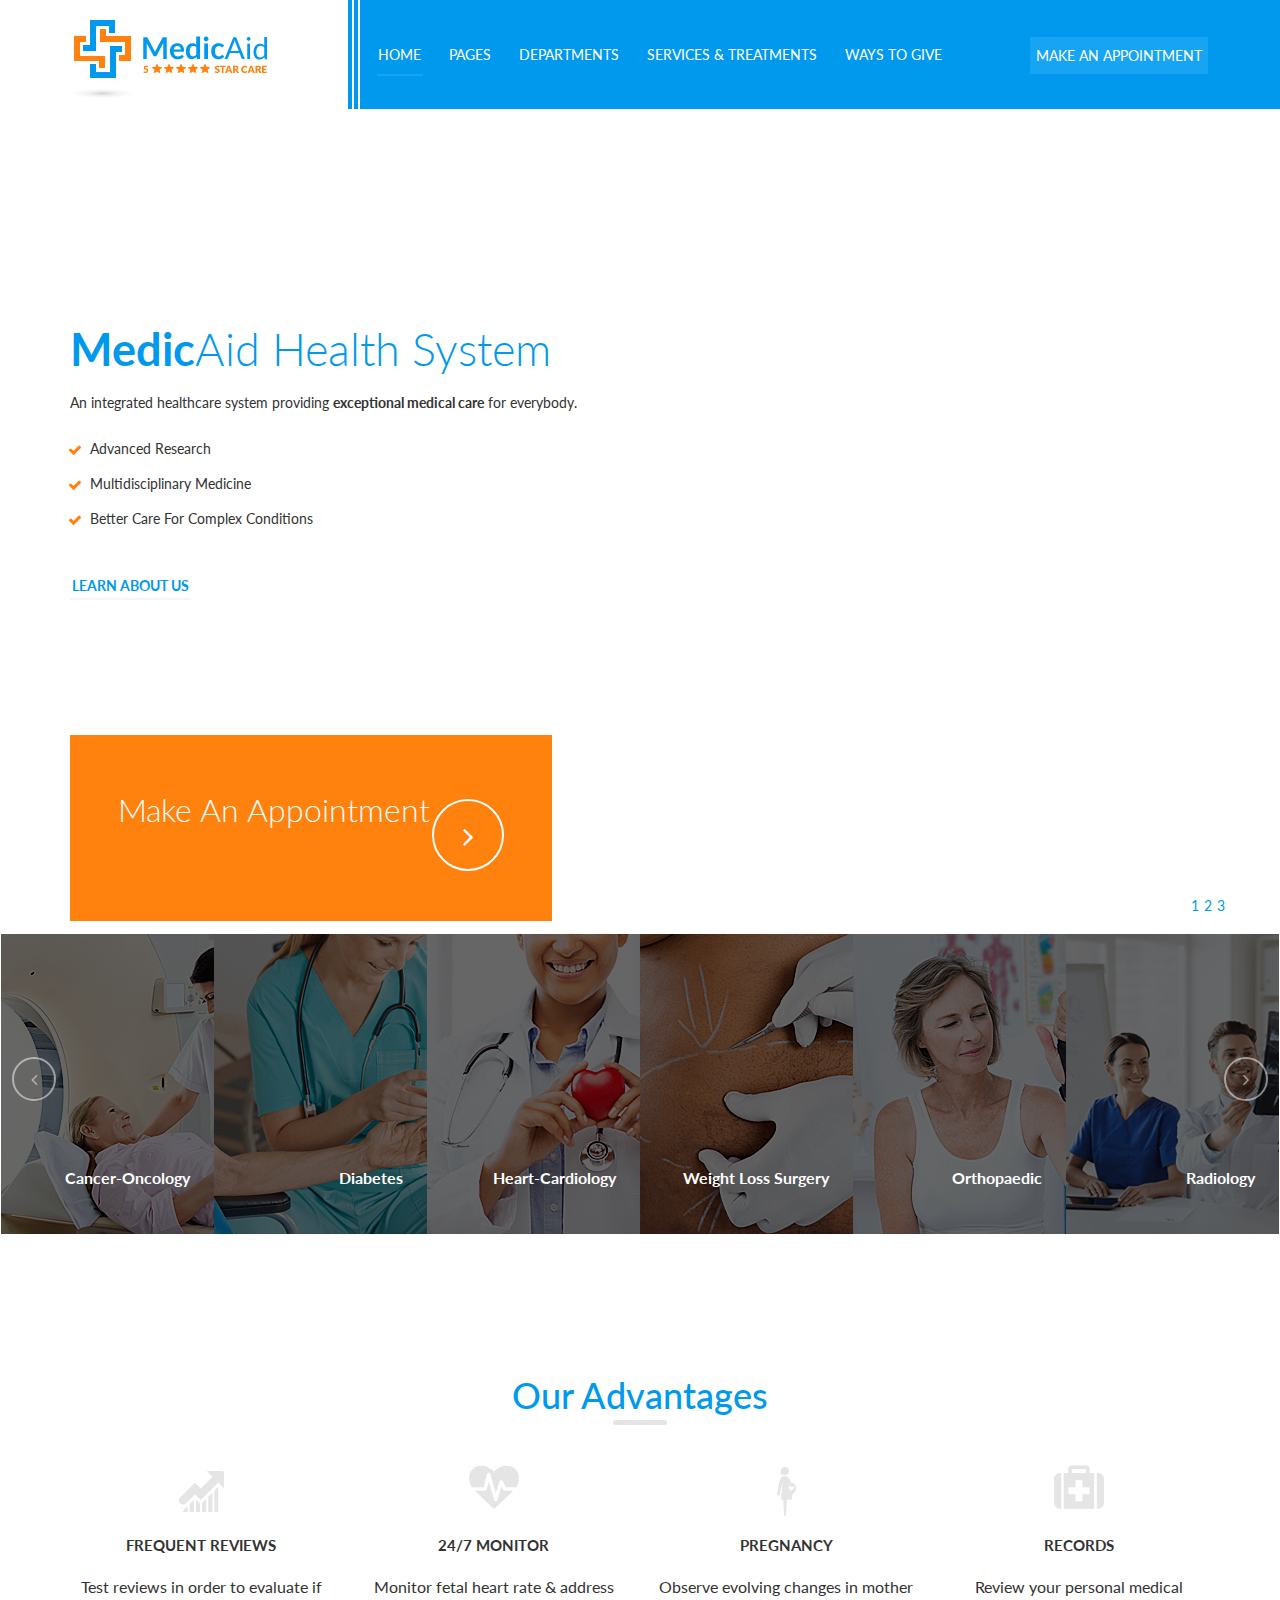
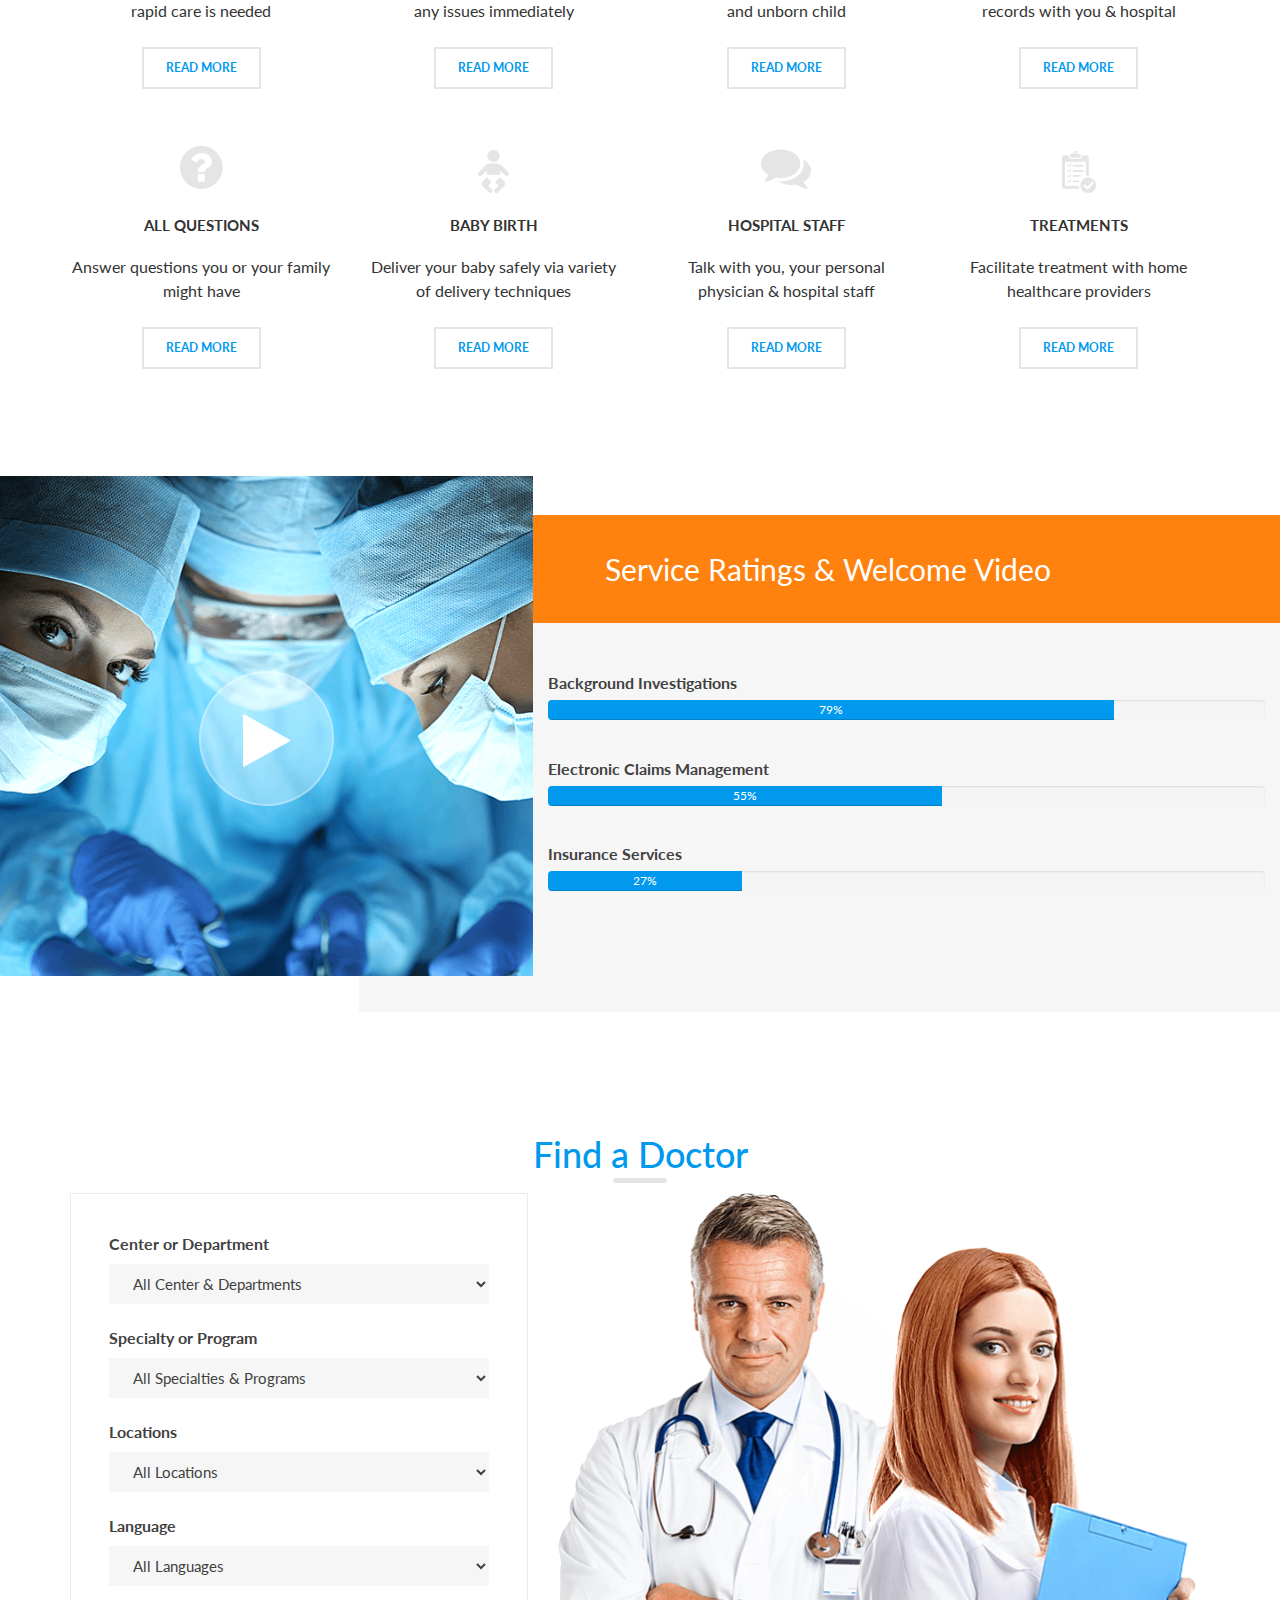
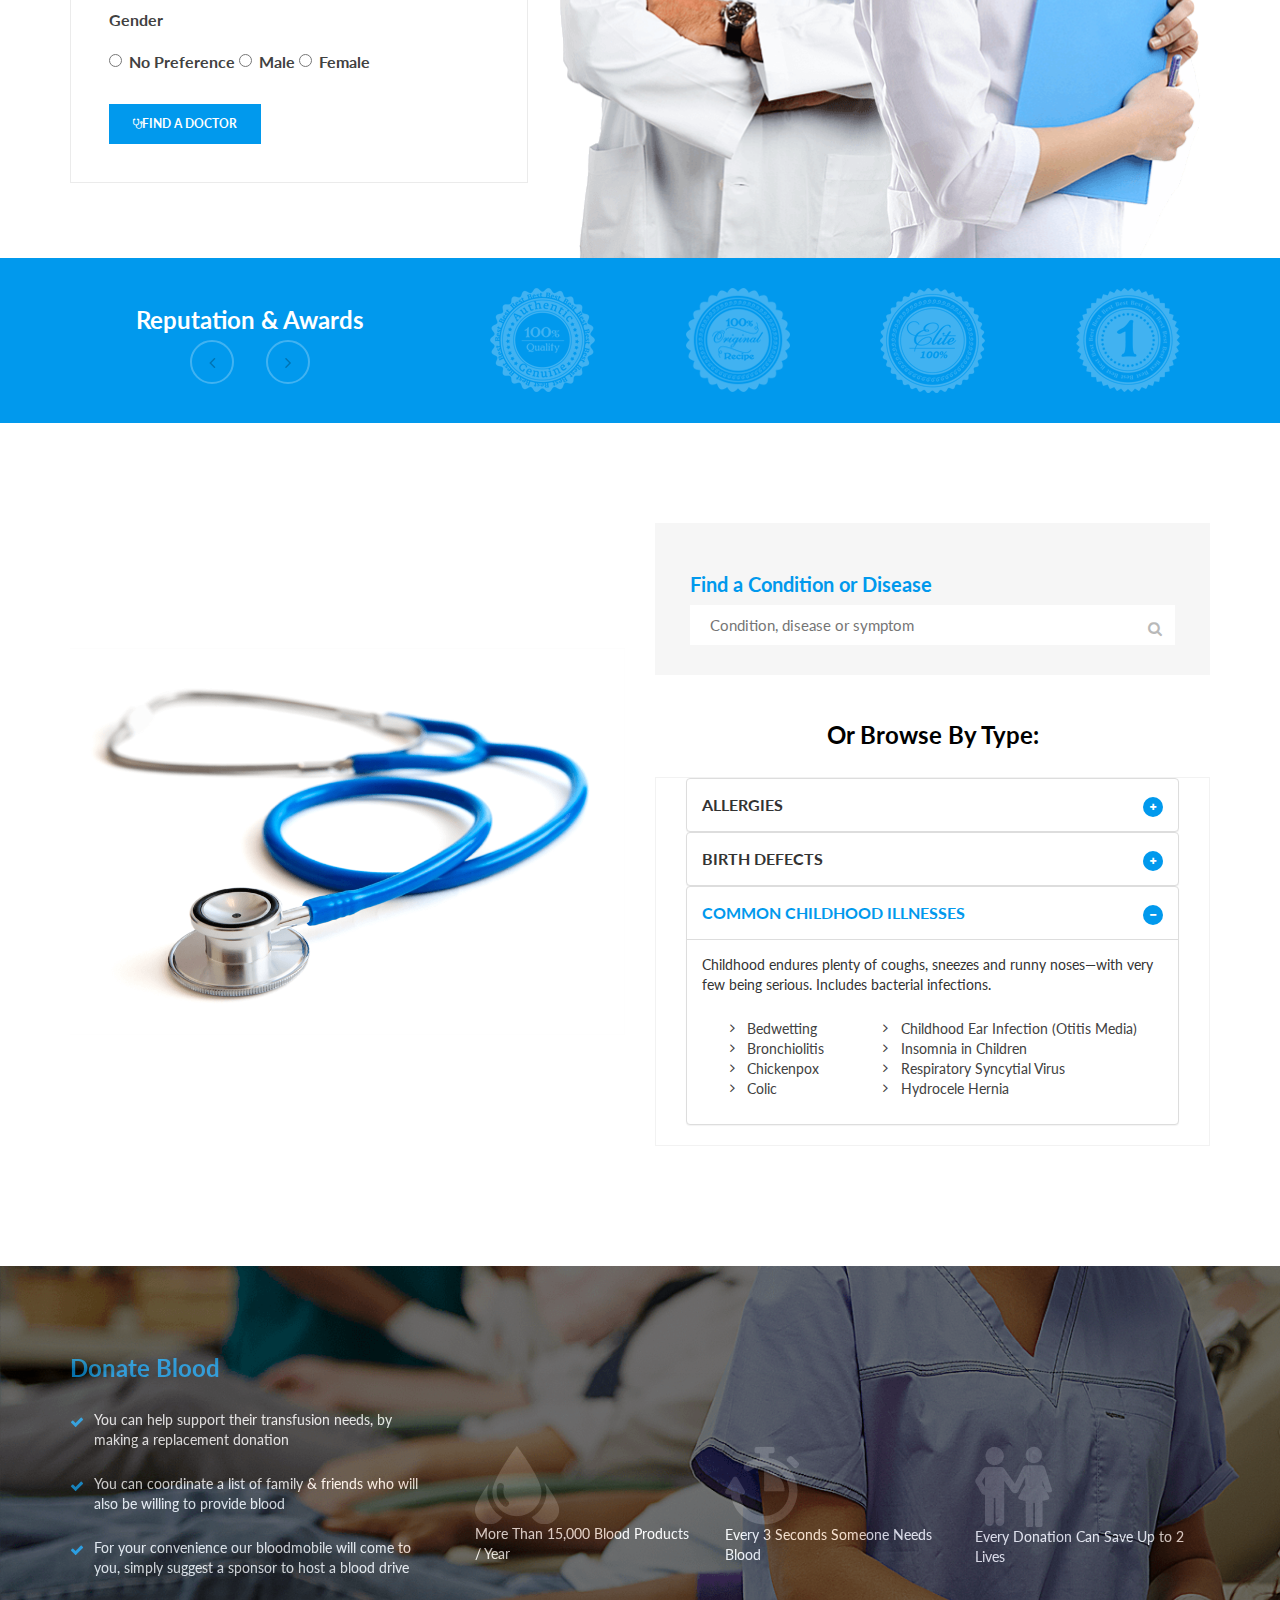
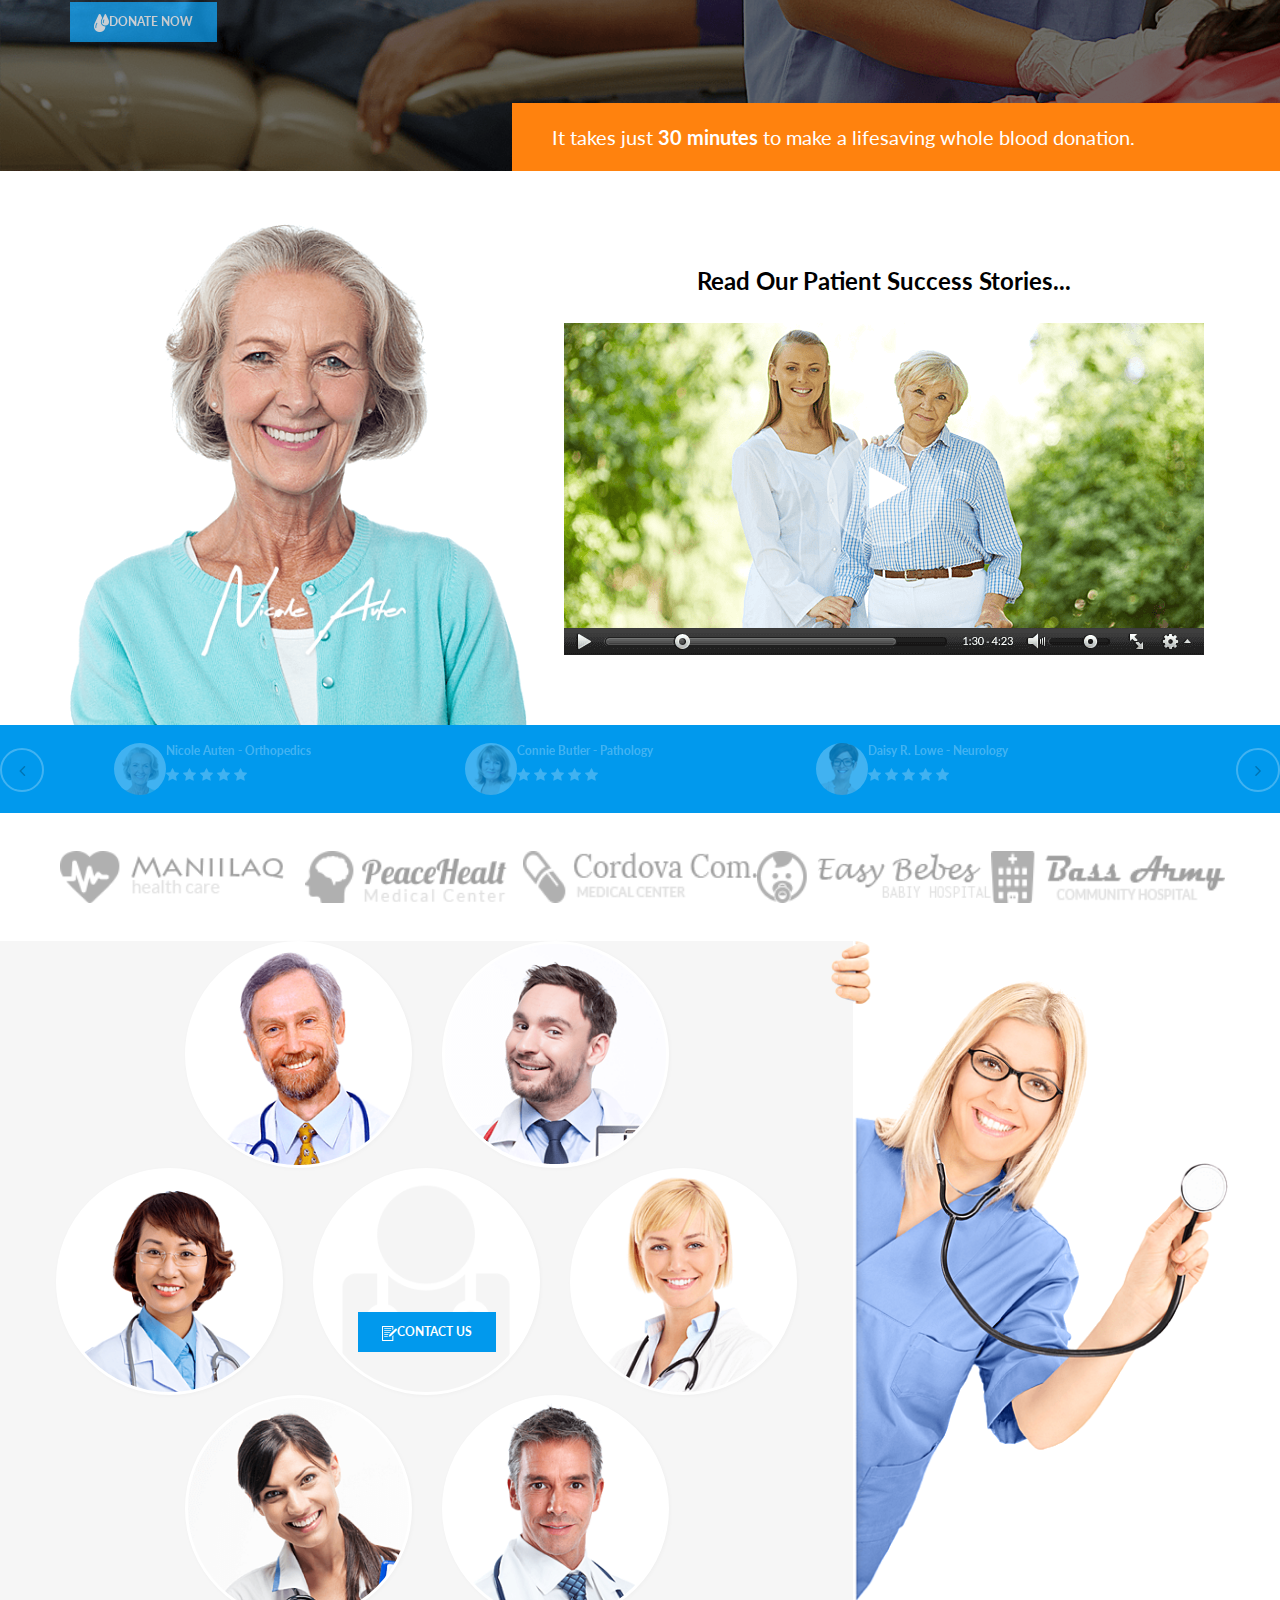
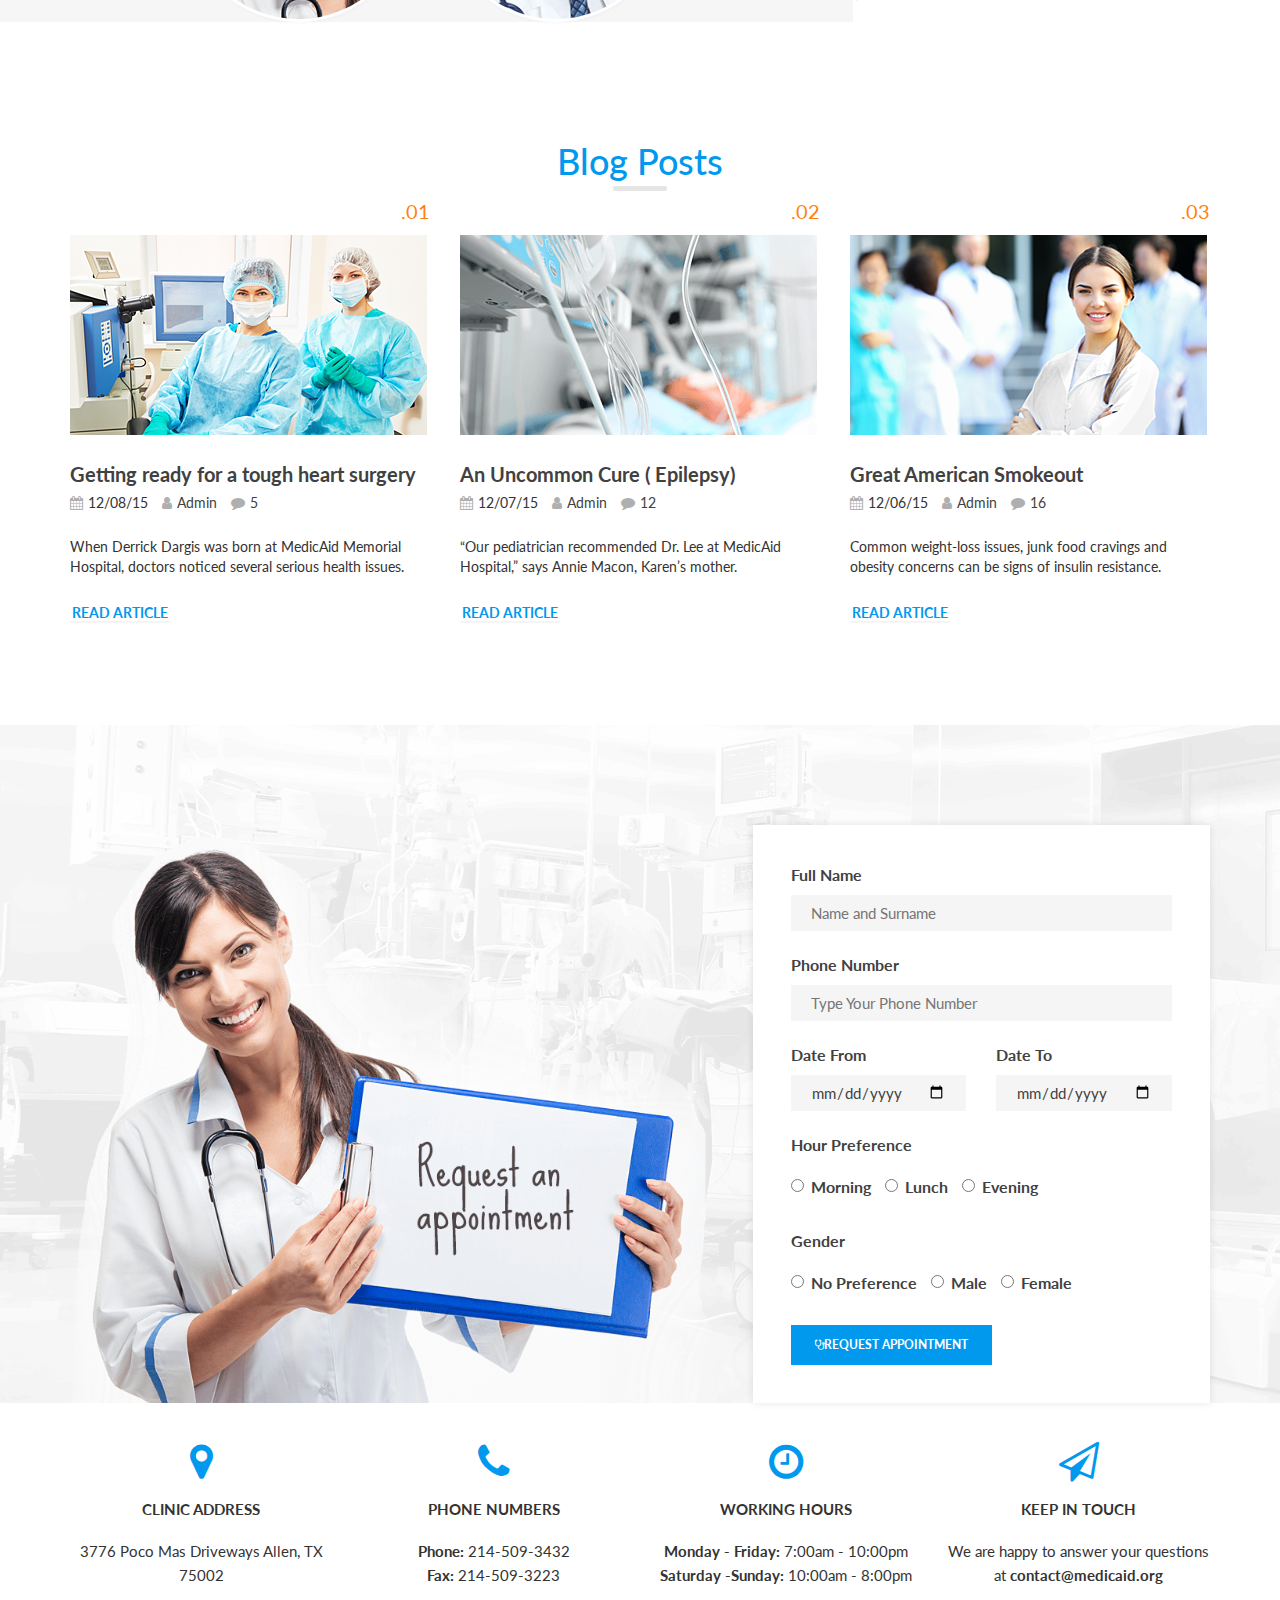
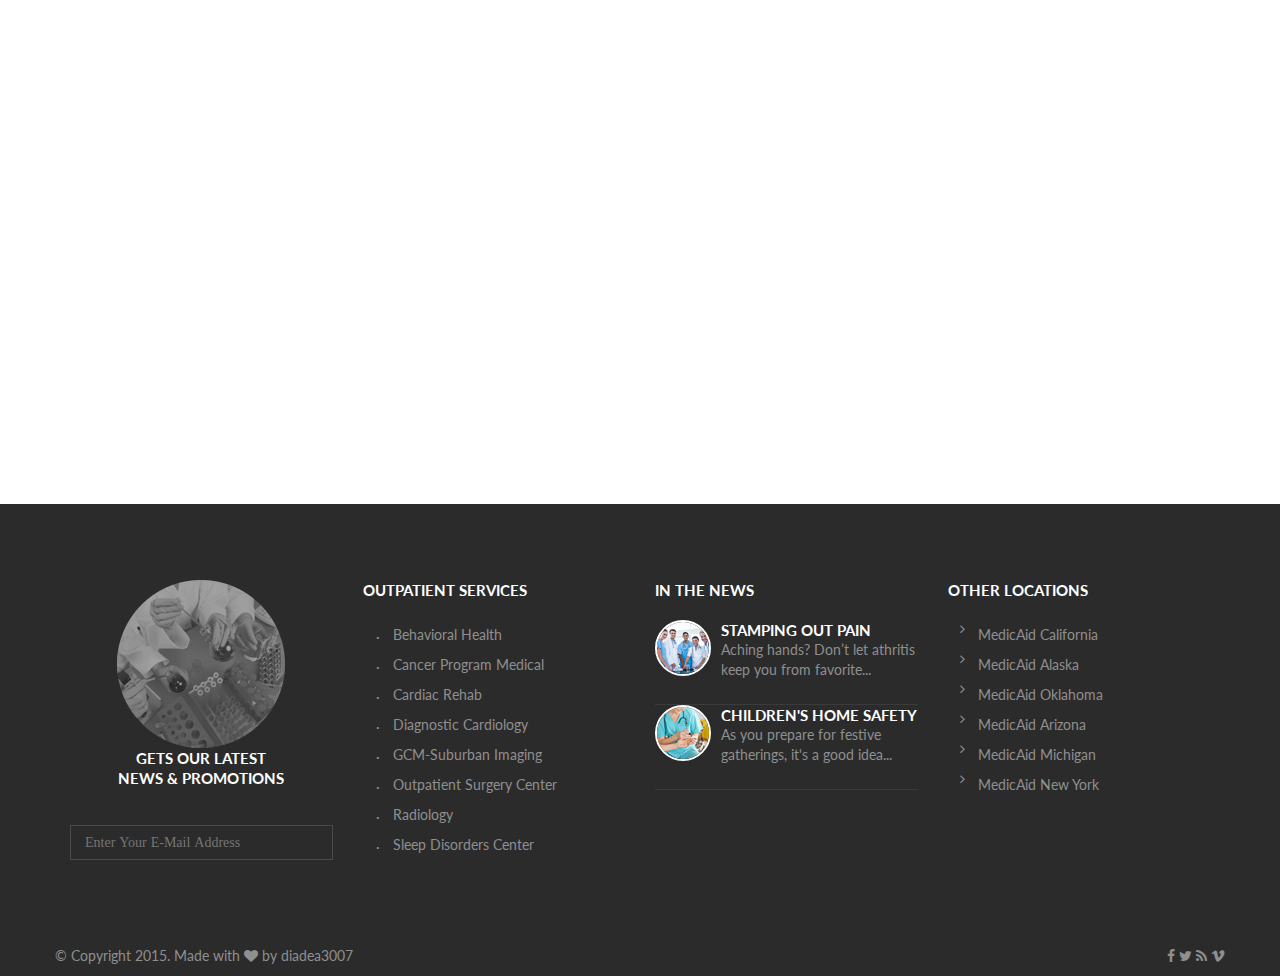
==== commit a926a076: "h" ====
--- a/index.html
+++ b/index.html
@@ -376,7 +376,7 @@
                                             </div>
                                         </div>
                                         <!-- yuxaridaki koddaki radio buttonlar bezen oz ozune text inputa donur -->
-                                        <button type="submit " class="button "><i class="fa fa-stethoscope "></i>Find A Doctor</button>
+                                        <button type="submit " class="button bBtn"><i class="fa fa-stethoscope "></i>Find A Doctor</button>
                                     </fieldset>
                                 </form></div>
                                 <div class="col-lg-7 col-md-12 "><img src="img/doctors.png " class="img-responsive "></div>
--- a/css/style.css
+++ b/css/style.css
@@ -1870,7 +1870,7 @@
     background: white;
     float: left;
     height: 110px;
-    width: 3px;
+    width: 2px;
     position: absolute;
     top: -1px;
     left: 9px; }
@@ -1878,7 +1878,7 @@
     background: white;
     float: left;
     height: 110px;
-    width: 3px;
+    width: 2px;
     position: absolute;
     top: -1px;
     left: 3px; }
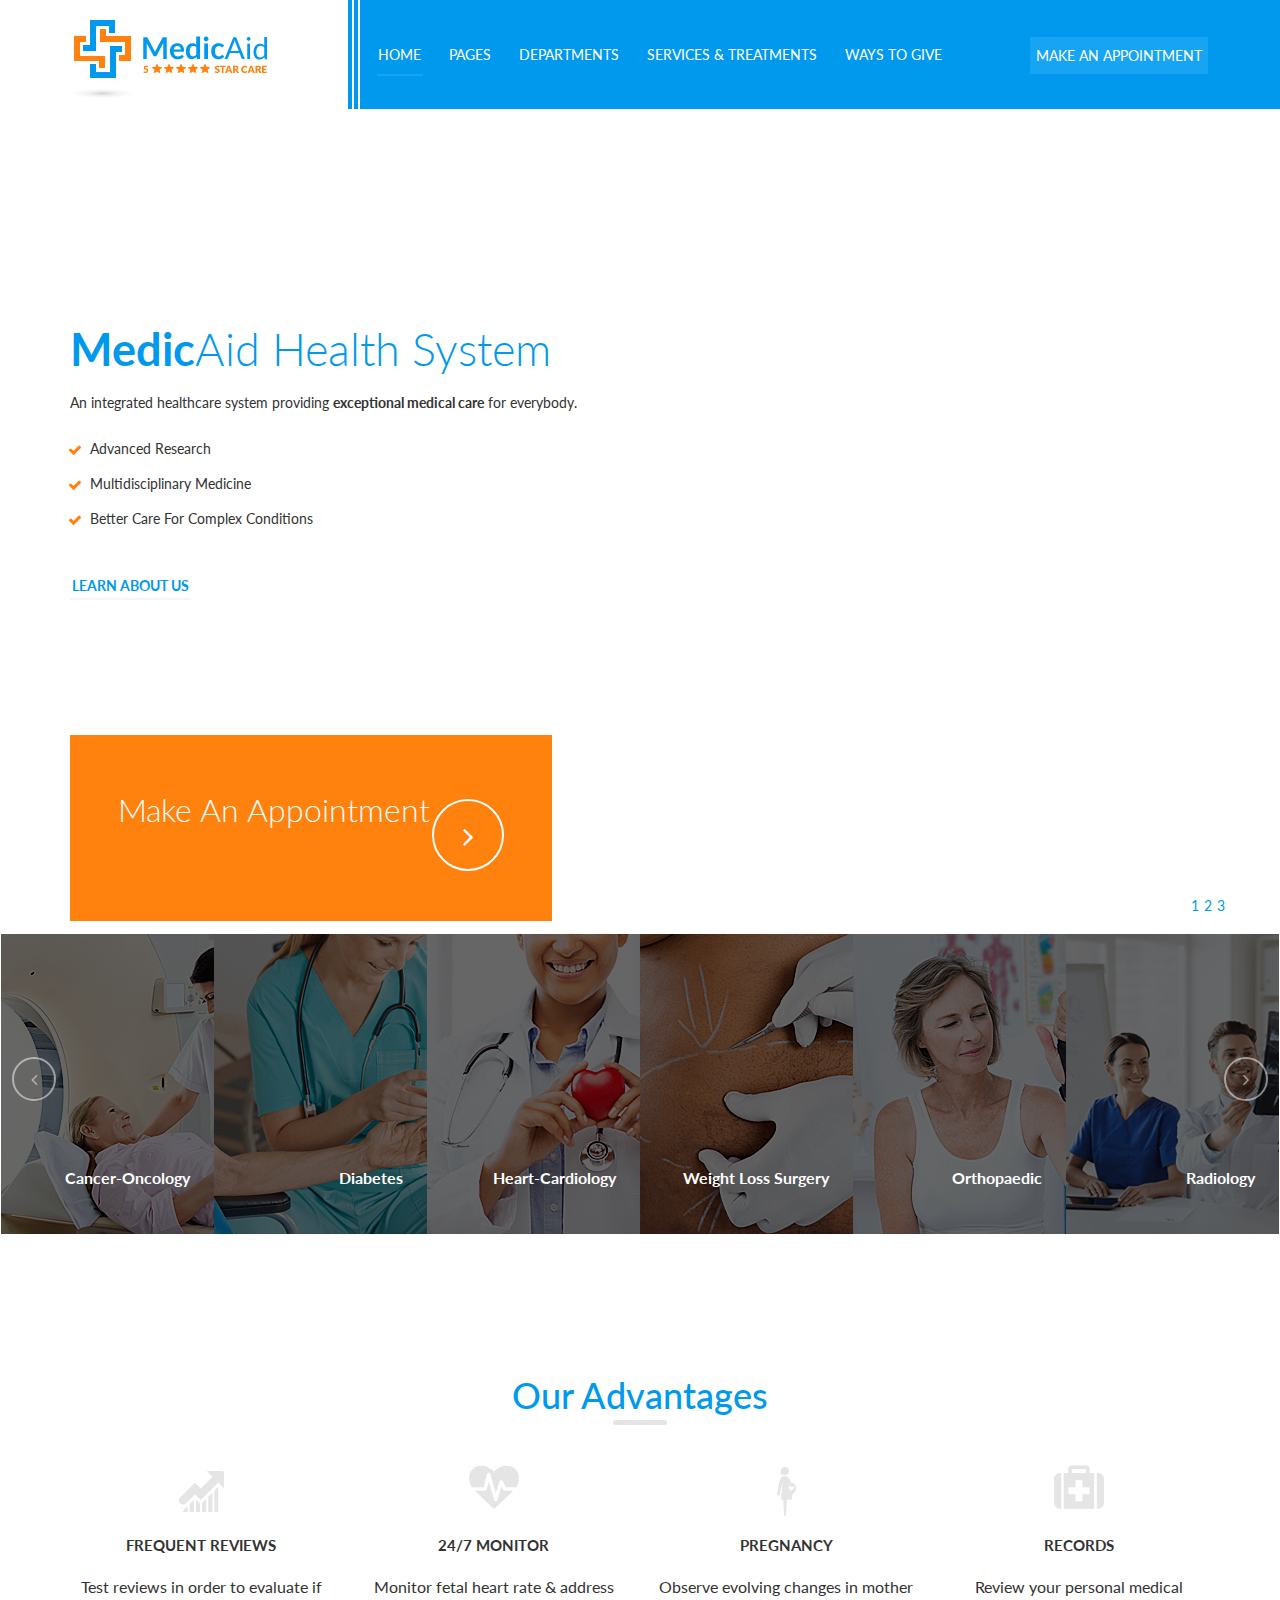
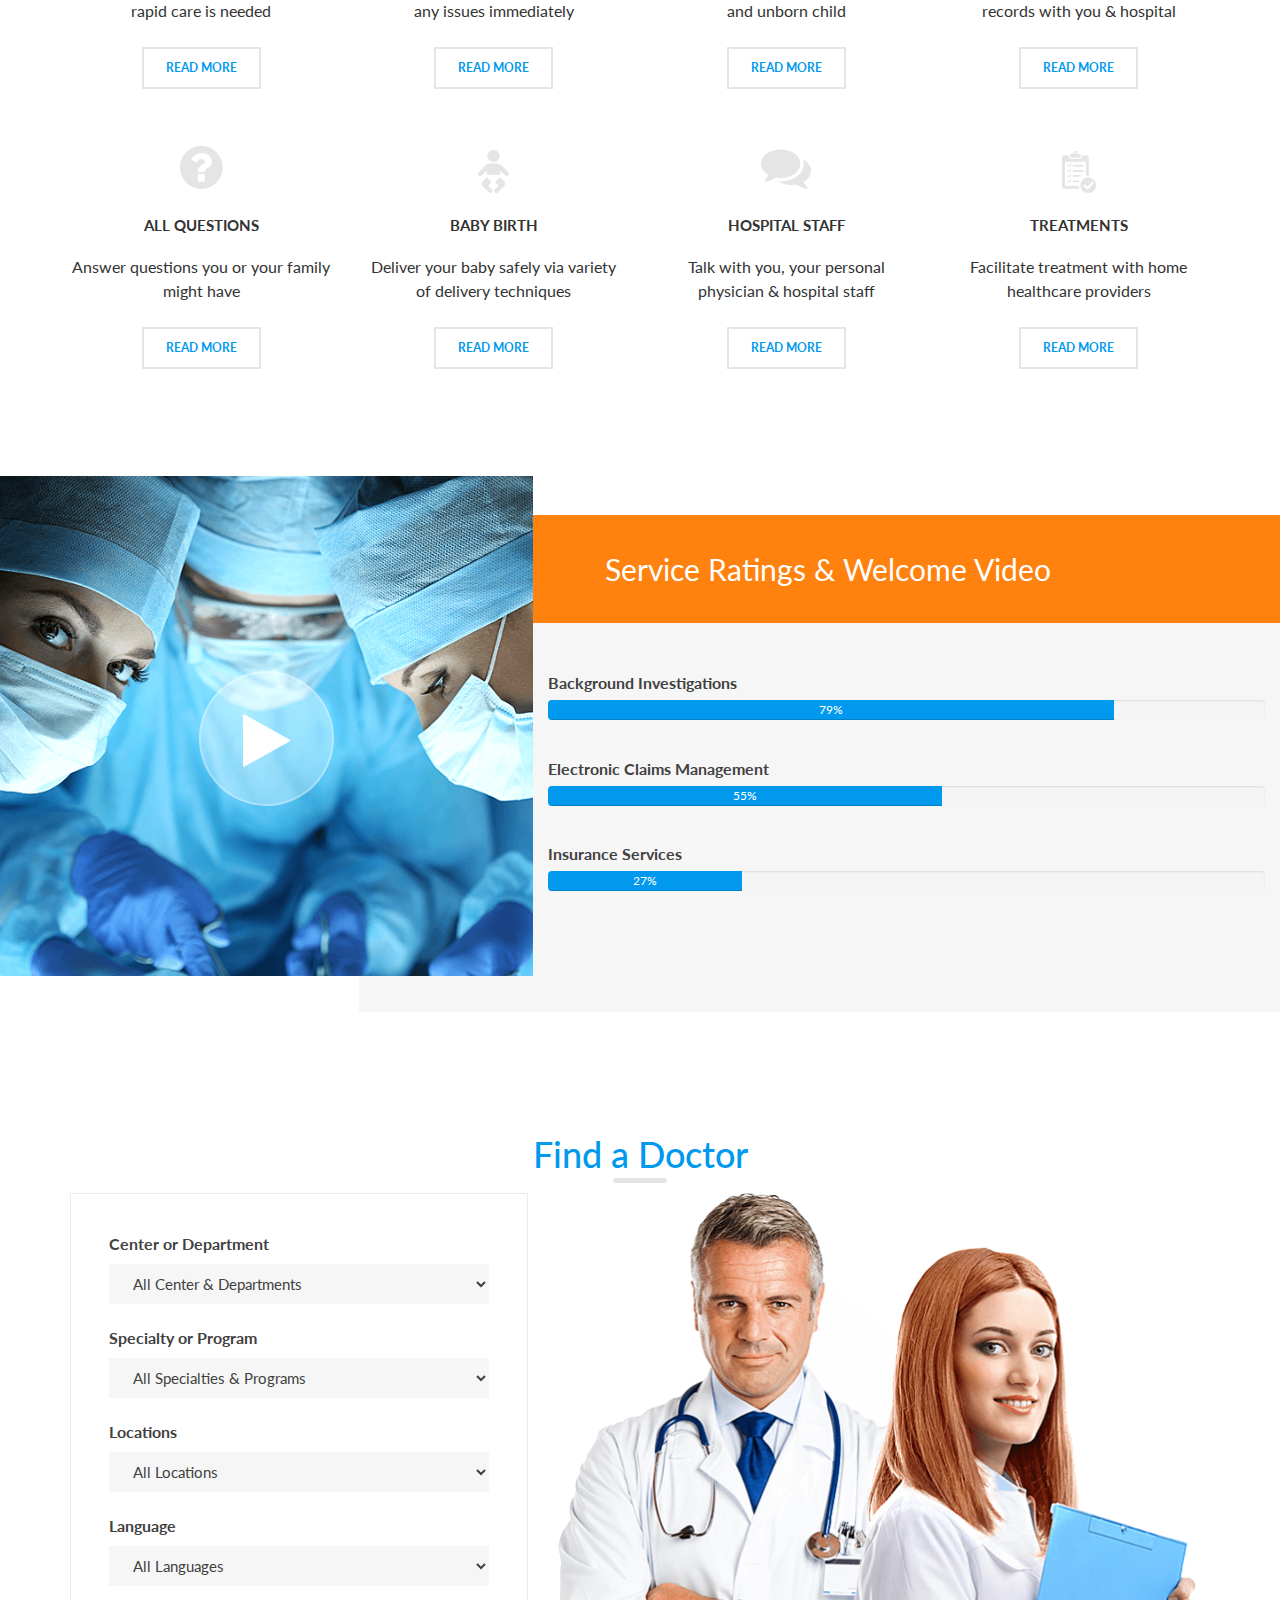
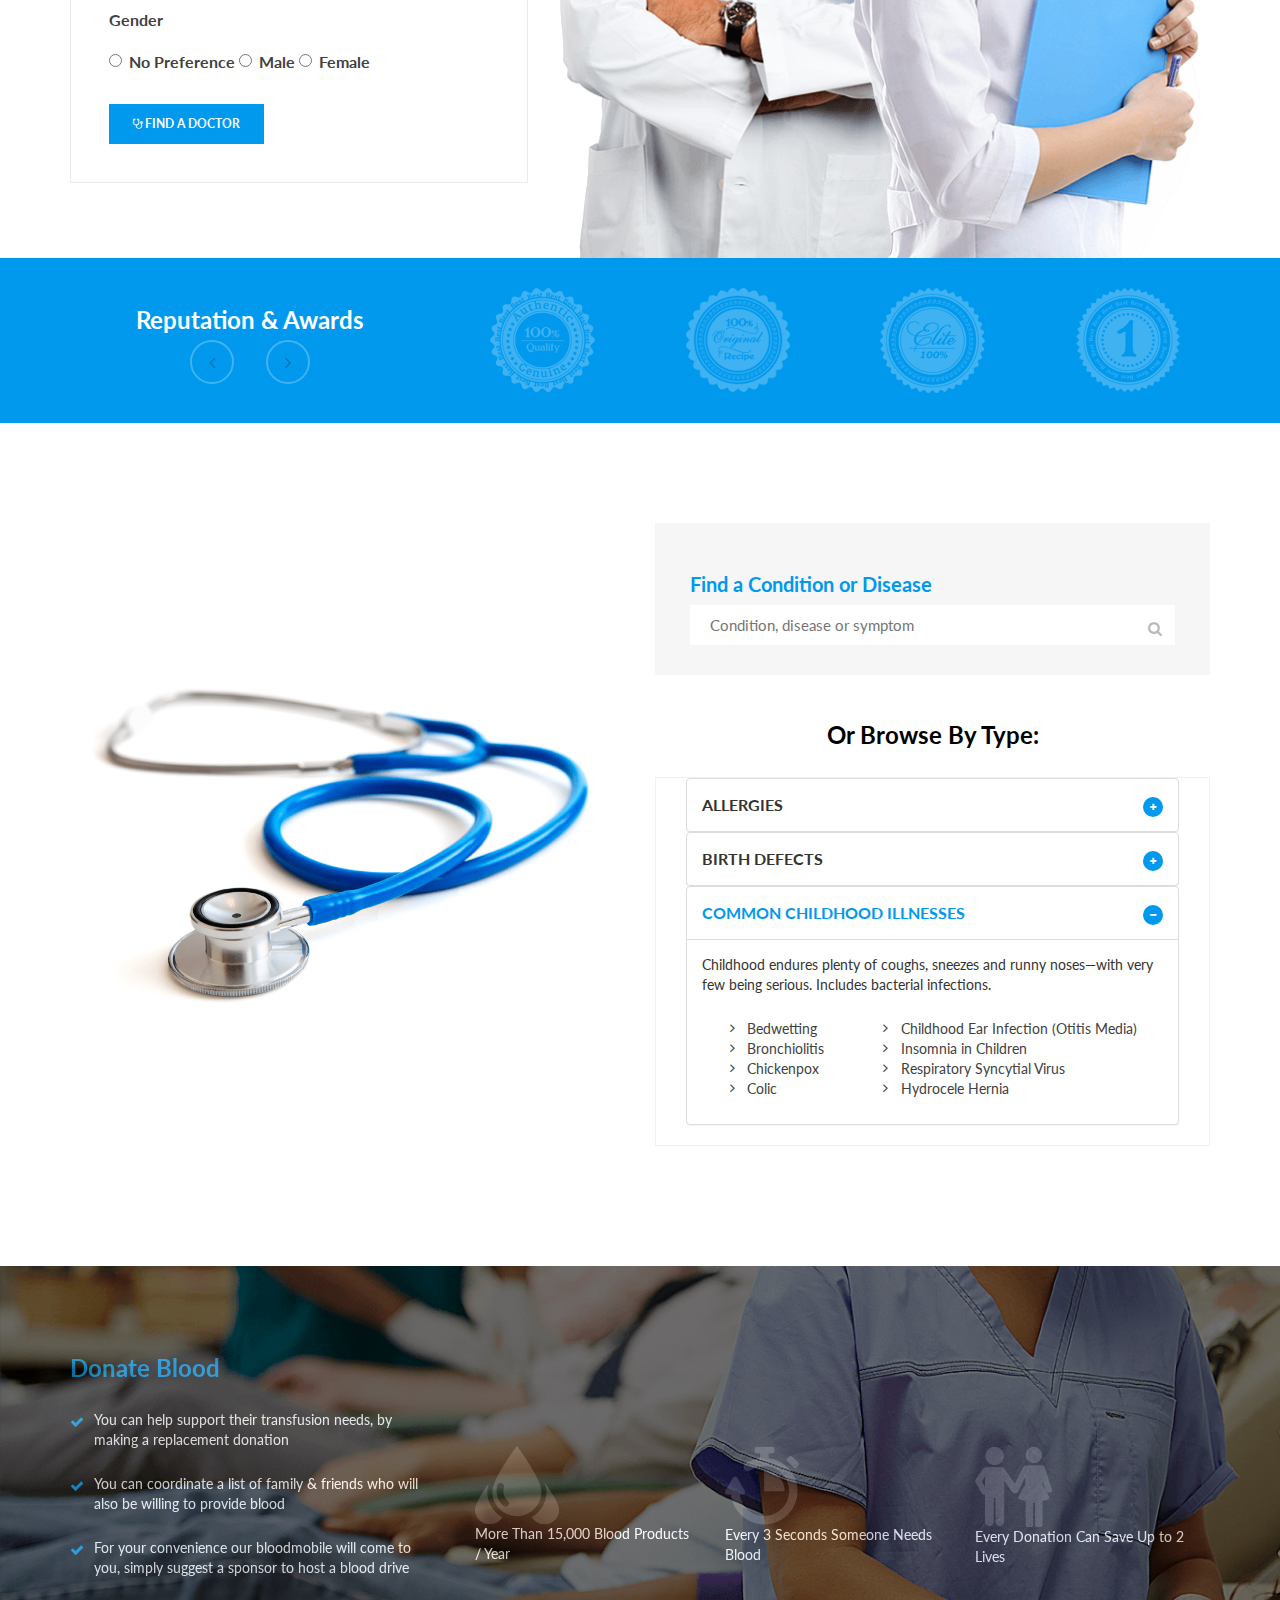
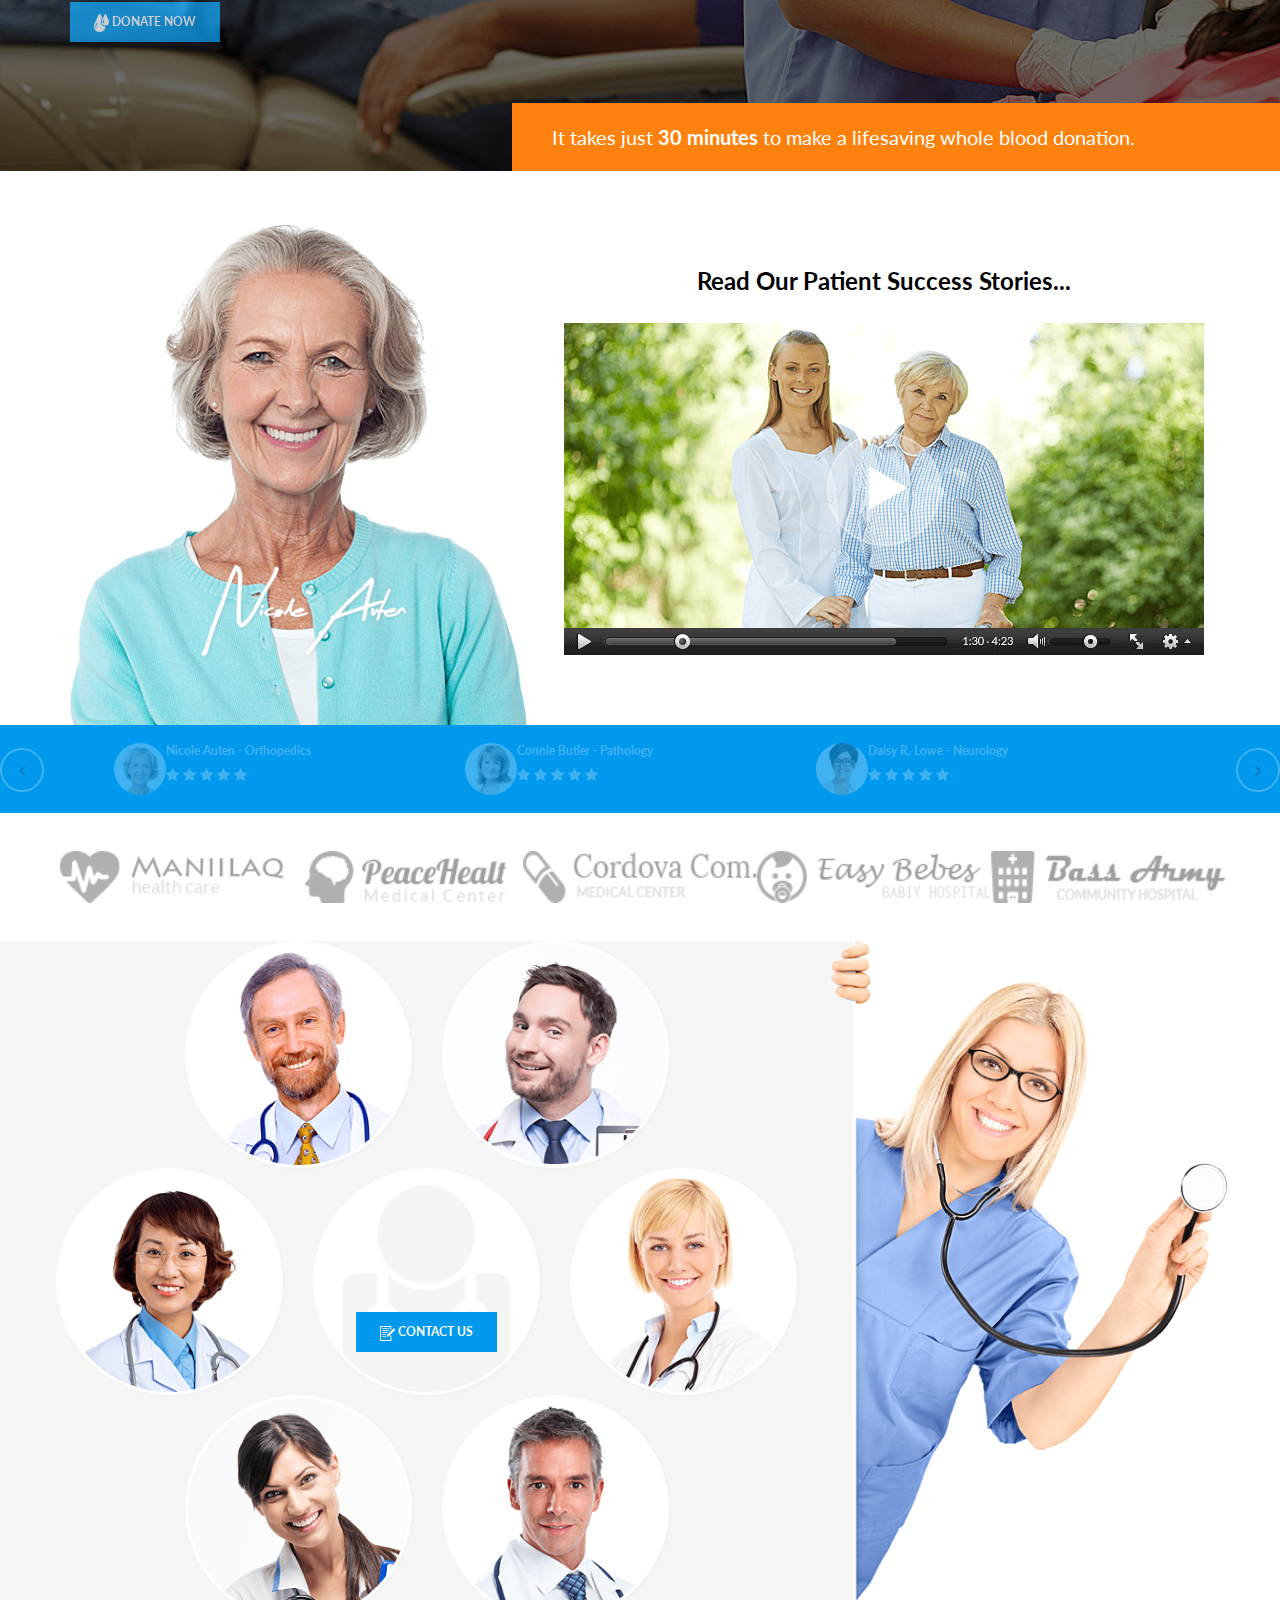
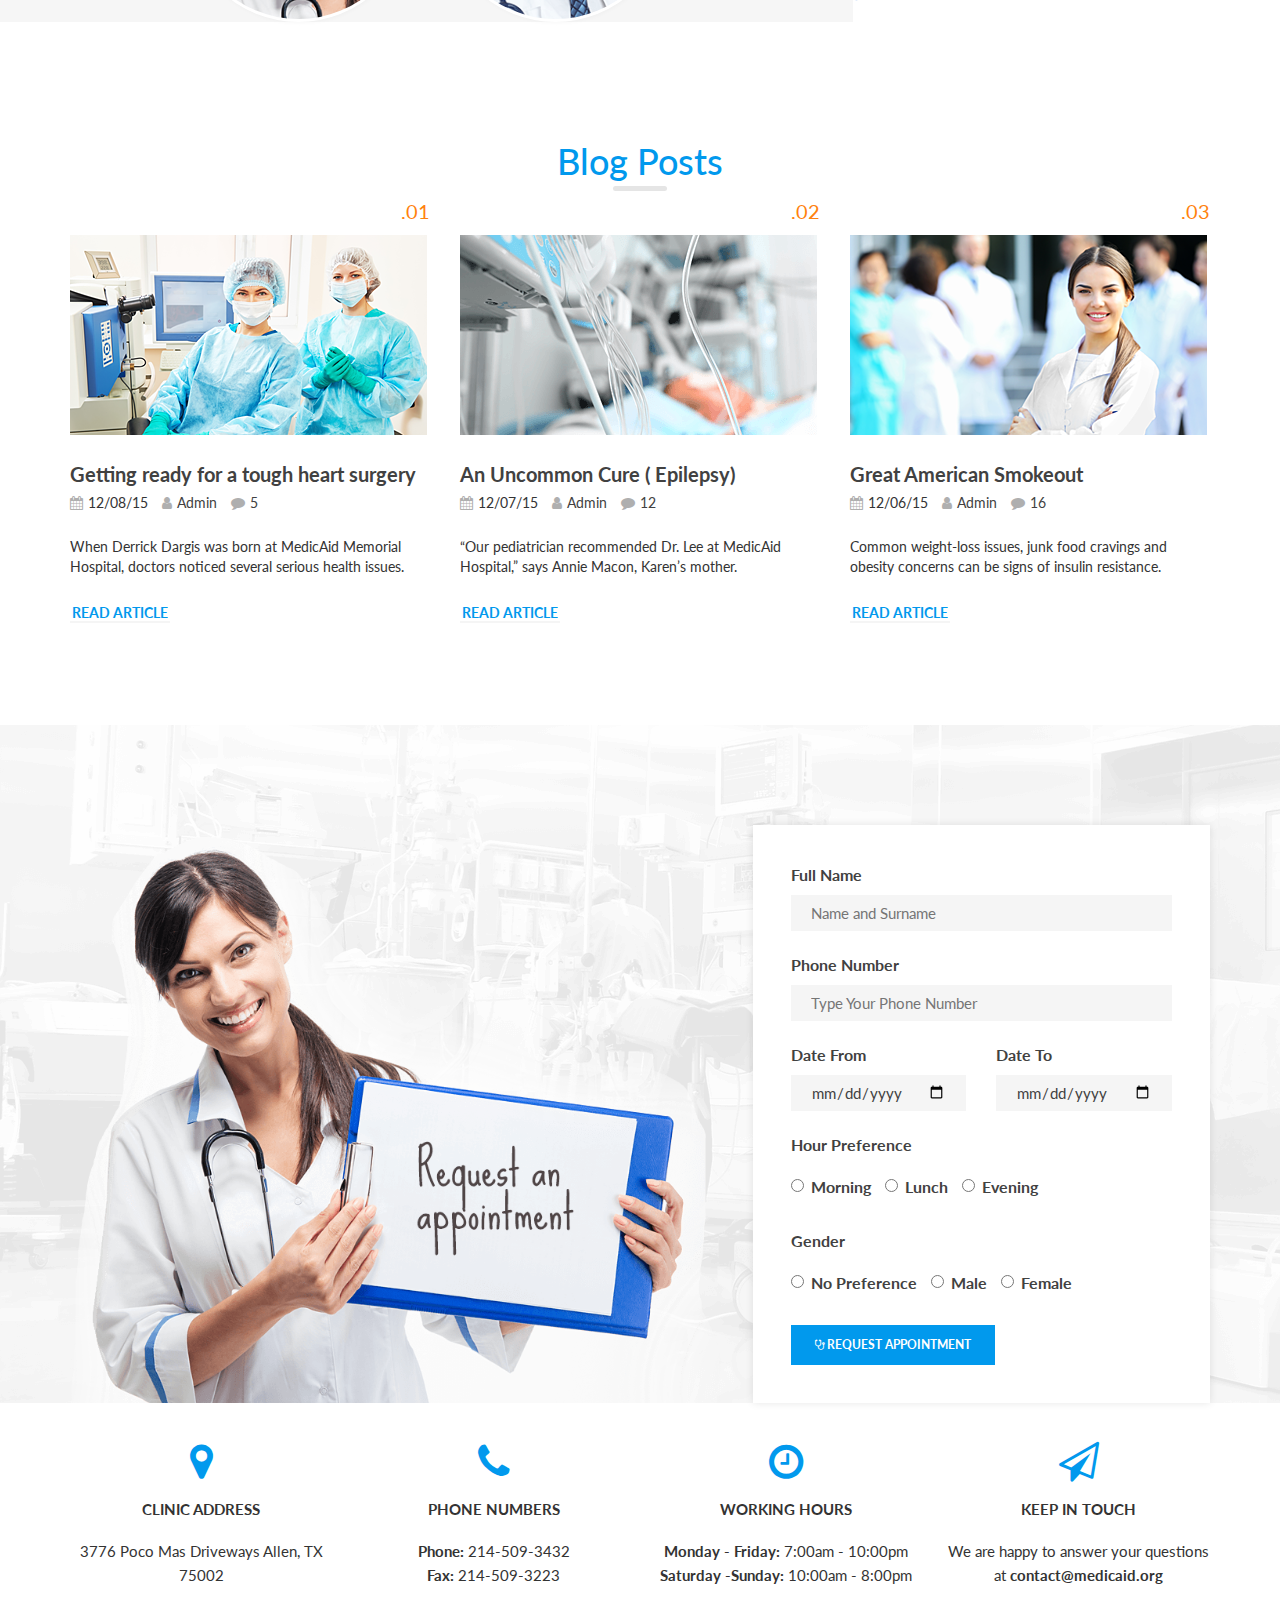
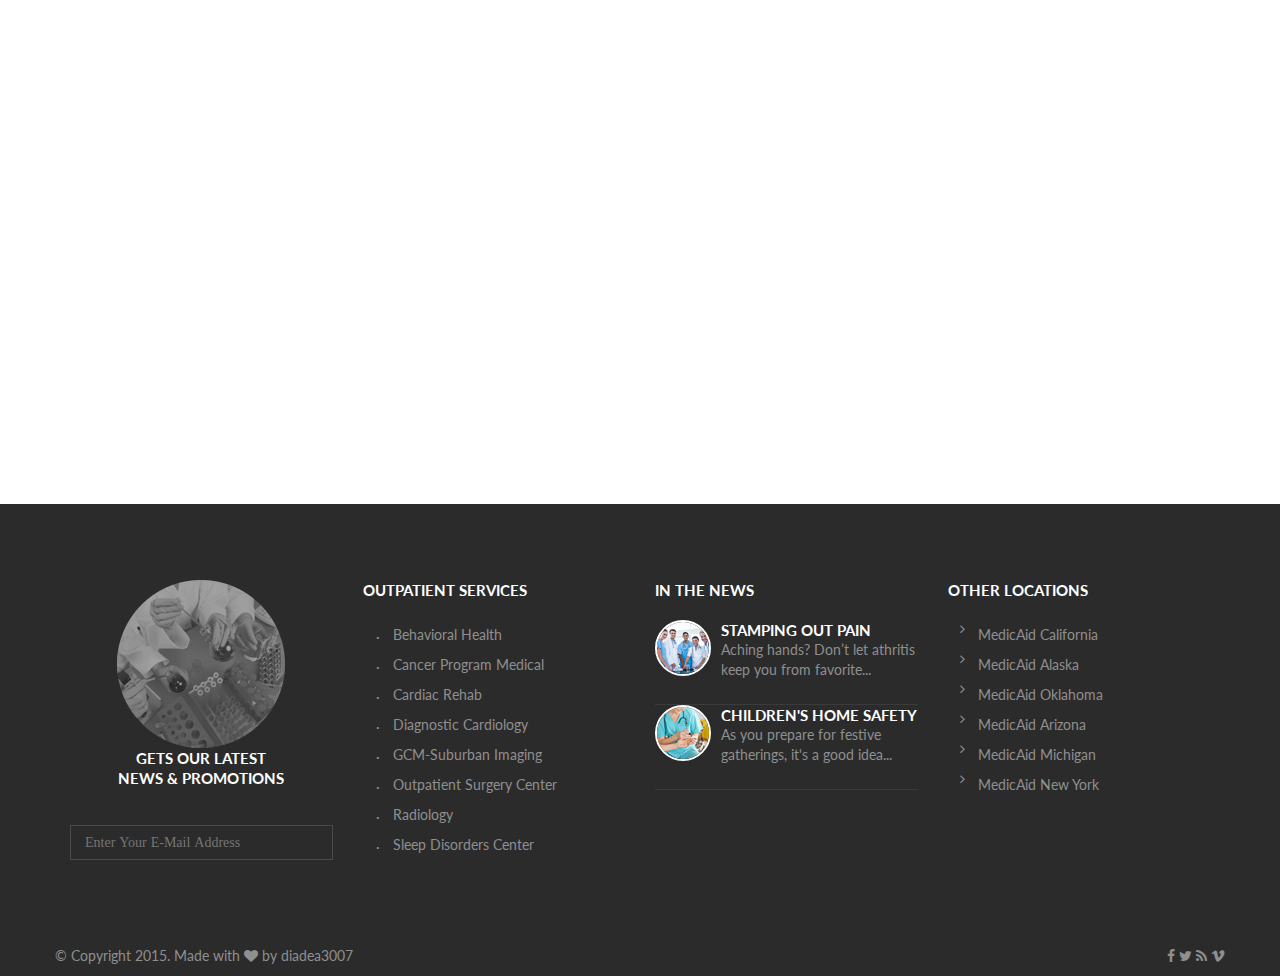
==== commit 8f4c5d40: "xirda duzelisler" ====
--- a/index.html
+++ b/index.html
@@ -515,7 +515,7 @@
                                                 <i class="fa fa-check "></i>
                                                 <p>You can help support their transfusion needs, by making a replacement donation</p>
                                             </div>
-                                            <div class="icon-left clearfix ">
+                                            <div class="icon-left ">
                                                 <i class="fa fa-check "></i>
                                                 <p>You can coordinate a list of family &amp; friends who will also be willing to provide blood</p>
                                             </div>
@@ -523,7 +523,7 @@
                                                 <i class="fa fa-check "></i>
                                                 <p>For your convenience our bloodmobile will come to you, simply suggest a sponsor to host a blood drive</p>
                                             </div>
-                                            <a href=" " class="button "><img src="img/drops.png " alt="drops ">Donate Now</a>
+                                            <a href=" " class="button bBtn"><img src="img/drops.png " alt="drops ">Donate Now</a>
                                         </div>
                                         <div class="col-sm-8 ">
                                             <div class="row ">
--- a/css/style.css
+++ b/css/style.css
@@ -362,6 +362,7 @@
         filter: brightness(40%);
         z-index: 1; }
       .homePage .owlCarusel .slider-dp img:hover {
+        transition: .4s ease;
         filter: brightness(80%); }
       .homePage .owlCarusel .slider-dp p {
         font-weight: 700;
@@ -1053,6 +1054,11 @@
   color: white !important;
   transition: .4s ease !important; }
 
+.bBtn img, .wBtn img, .button img {
+  margin-right: 3px; }
+.bBtn i, .wBtn i, .button i {
+  margin-right: 3px; }
+
 .wBtn:hover {
   border: 1px solid #0199ED !important;
   background: #0199ED !important;
